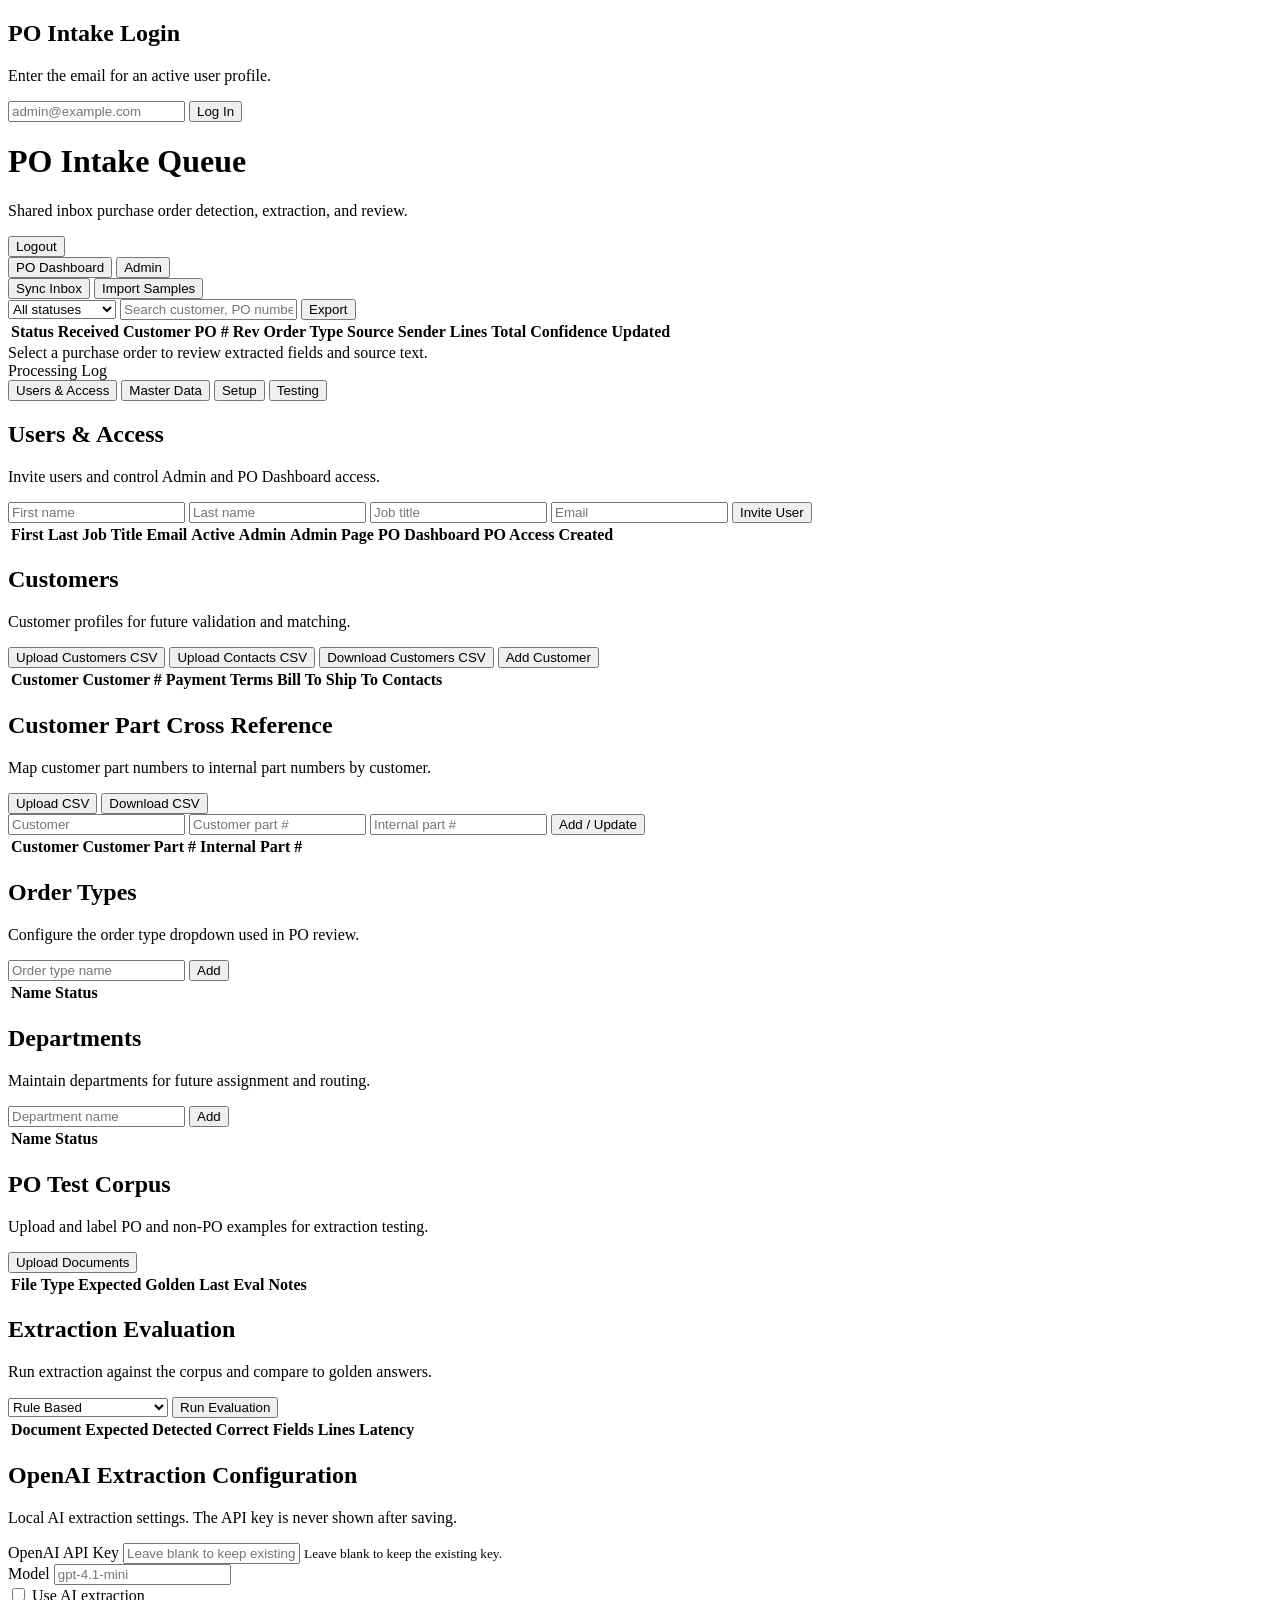
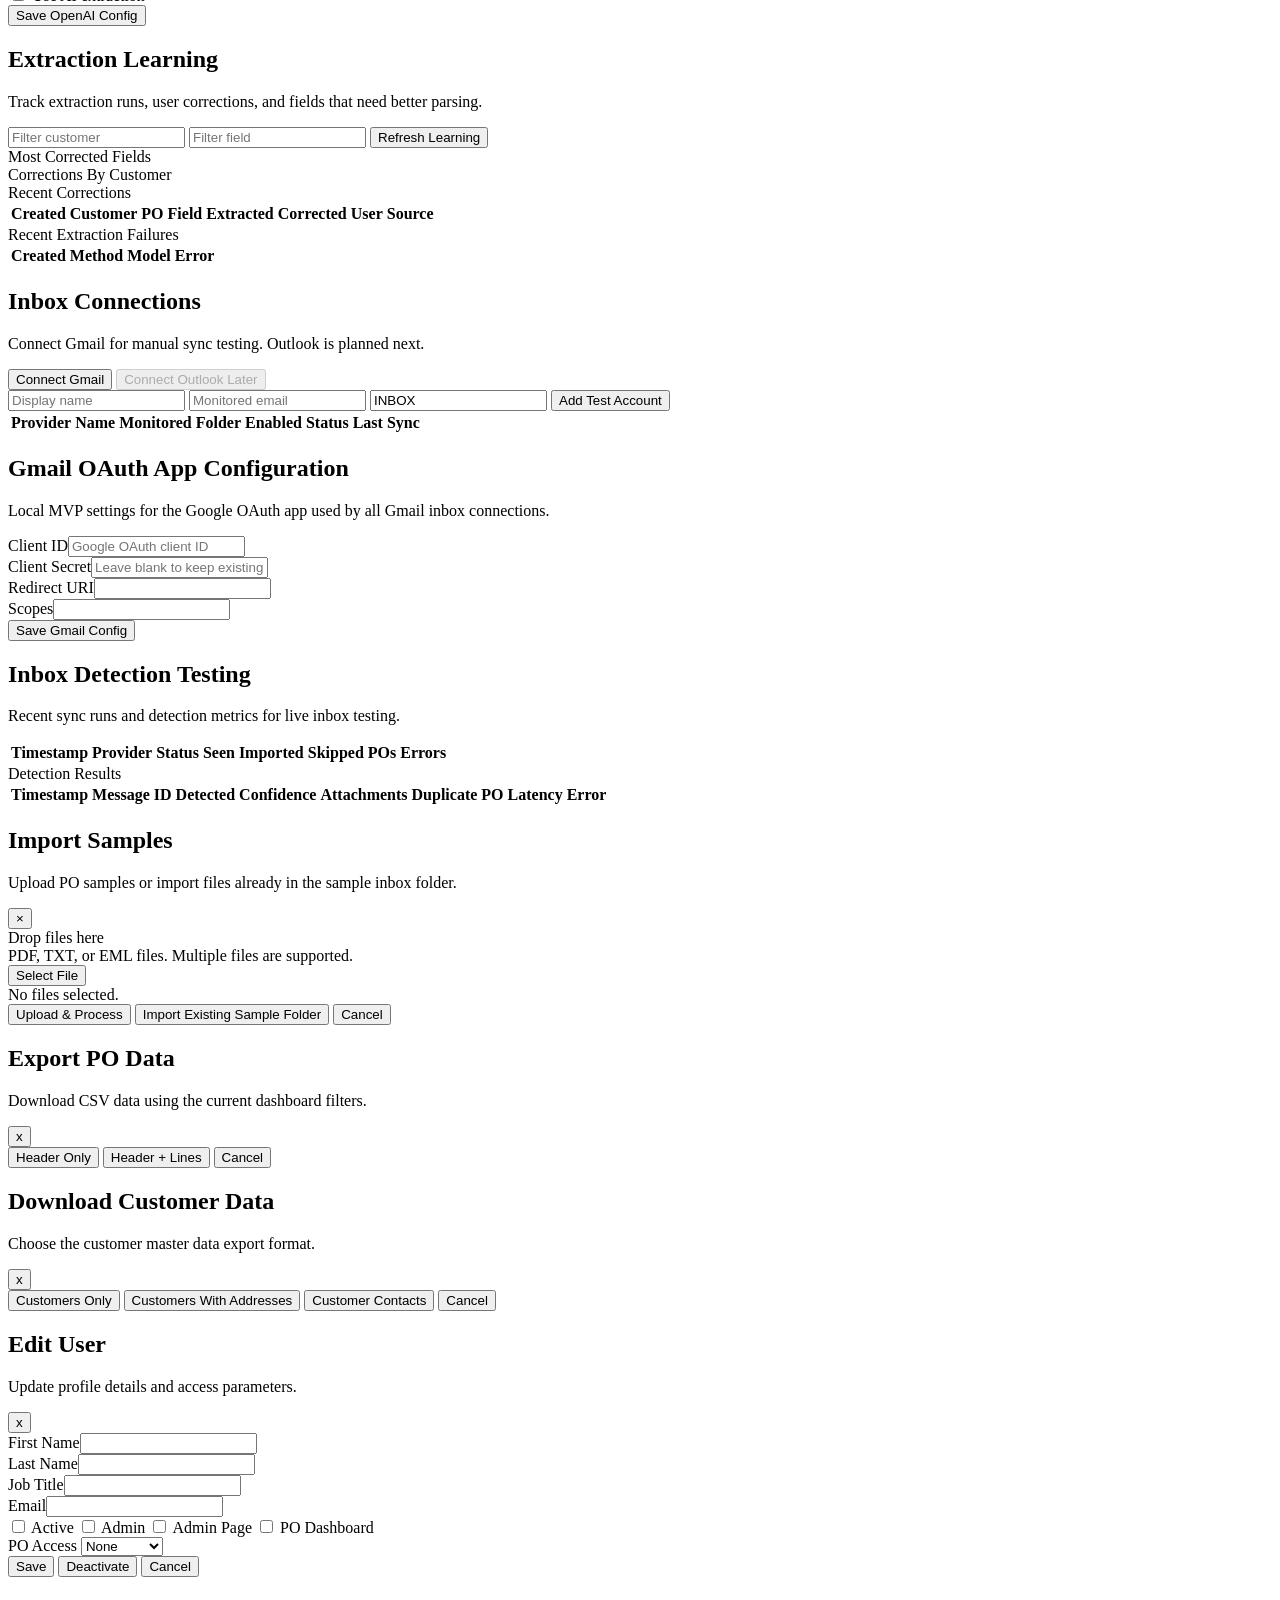
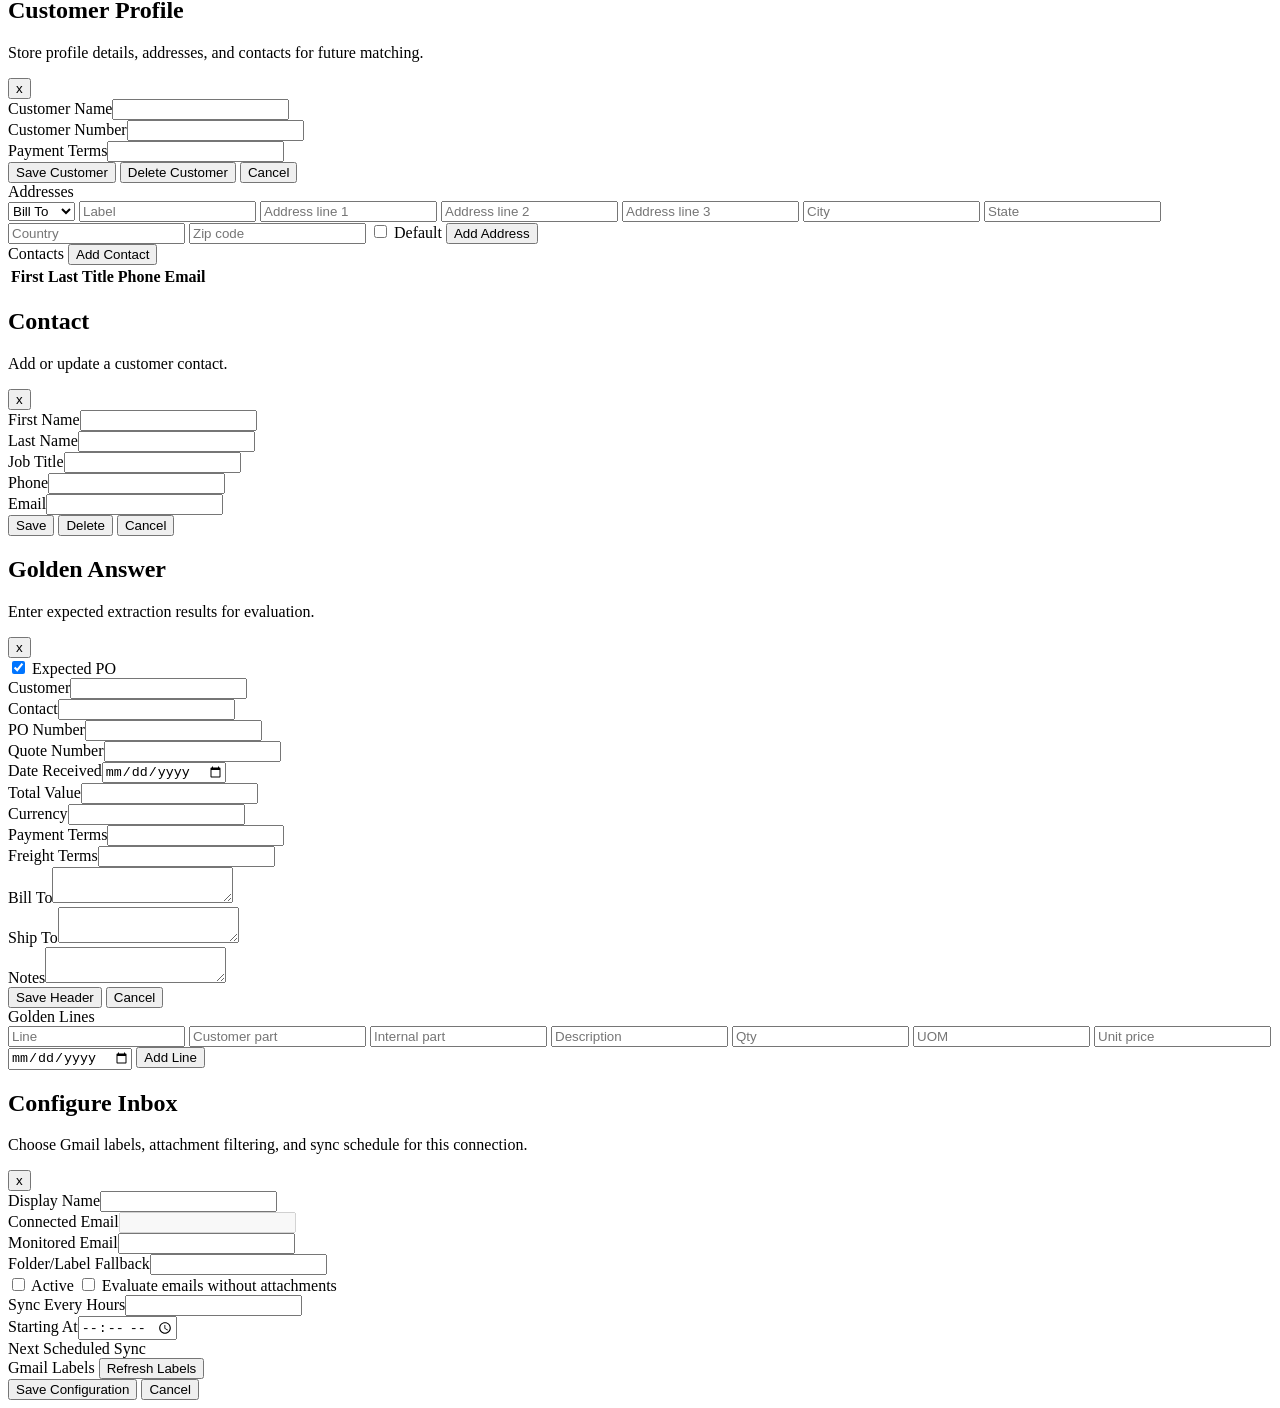
==== public/index.html @ 2ea09f0d "Add OpenAI extraction configuration panel" ====
<!doctype html>
<html lang="en">
  <head>
    <meta charset="utf-8" />
    <meta name="viewport" content="width=device-width, initial-scale=1" />
    <title>POInbox PO Intake</title>
    <link rel="stylesheet" href="/styles.css" />
  </head>
  <body>
    <section class="login-screen" id="loginView">
      <div class="login-card">
        <h1>PO Intake Login</h1>
        <p>Enter the email for an active user profile.</p>
        <input id="loginEmail" type="email" placeholder="admin@example.com" />
        <button id="loginBtn">Log In</button>
        <div class="upload-message" id="loginMessage"></div>
      </div>
    </section>

    <div class="app-shell hidden" id="appShell">
    <header>
      <div>
        <h1>PO Intake Queue</h1>
        <p>Shared inbox purchase order detection, extraction, and review.</p>
      </div>
      <div class="actions">
        <span class="user-pill" id="currentUserPill"></span>
        <button class="secondary" id="logoutBtn">Logout</button>
        <div class="view-switcher" role="tablist" aria-label="App view">
          <button class="secondary active-view" id="dashboardViewBtn">PO Dashboard</button>
          <button class="secondary" id="adminViewBtn">Admin</button>
        </div>
        <button id="syncBtn" title="Connector stub for Gmail or Outlook">Sync Inbox</button>
        <button id="importBtn">Import Samples</button>
      </div>
    </header>

    <main id="dashboardView">
      <section class="summary" id="summary"></section>

      <section class="toolbar">
        <select id="statusFilter">
          <option value="">All statuses</option>
          <option>Received</option>
          <option>Needs Review</option>
          <option>Booked</option>
          <option>Rejected</option>
        </select>
        <input id="searchInput" placeholder="Search customer, PO number, sender" />
        <button class="secondary" id="exportBtn">Export</button>
      </section>

      <section class="split">
        <div class="list-panel">
          <table>
            <thead>
              <tr>
                <th>Status</th>
                <th>Received</th>
                <th>Customer</th>
                <th>PO #</th>
                <th>Rev</th>
                <th>Order Type</th>
                <th>Source</th>
                <th>Sender</th>
                <th>Lines</th>
                <th>Total</th>
                <th>Confidence</th>
                <th>Updated</th>
                <th></th>
              </tr>
            </thead>
            <tbody id="poRows"></tbody>
          </table>
        </div>

        <aside class="detail-panel" id="detail">
          <div class="empty-state">Select a purchase order to review extracted fields and source text.</div>
        </aside>
      </section>

      <section class="logs">
        <div class="section-title">Processing Log</div>
        <div id="logs"></div>
      </section>
    </main>

    <main class="hidden" id="adminView">
      <nav class="admin-tabs" aria-label="Admin sections">
        <button class="secondary active-admin-tab" id="adminTabUsersBtn">Users & Access</button>
        <button class="secondary" id="adminTabMasterBtn">Master Data</button>
        <button class="secondary" id="adminTabSetupBtn">Setup</button>
        <button class="secondary" id="adminTabTestingBtn">Testing</button>
      </nav>

      <section class="admin-tab-pane" id="adminTabUsers">
      <section class="admin-panel users-panel hidden" id="usersPanel">
        <div class="admin-head">
          <div>
            <h2>Users & Access</h2>
            <p>Invite users and control Admin and PO Dashboard access.</p>
          </div>
        </div>
        <div class="upload-message" id="usersMessage"></div>
        <div class="admin-form users-form">
          <input id="inviteFirstName" placeholder="First name" />
          <input id="inviteLastName" placeholder="Last name" />
          <input id="inviteJobTitle" placeholder="Job title" />
          <input id="inviteEmail" type="email" placeholder="Email" />
          <button id="inviteUserBtn">Invite User</button>
        </div>
        <div class="admin-table-wrap users-table-wrap">
          <table>
            <thead>
              <tr>
                <th>First</th>
                <th>Last</th>
                <th>Job Title</th>
                <th>Email</th>
                <th>Active</th>
                <th>Admin</th>
                <th>Admin Page</th>
                <th>PO Dashboard</th>
                <th>PO Access</th>
                <th>Created</th>
                <th></th>
              </tr>
            </thead>
            <tbody id="userRows"></tbody>
          </table>
        </div>
      </section>
      </section>

      <section class="admin-tab-pane hidden" id="adminTabMaster">
      <section class="admin-grid">
        <div class="admin-panel">
          <div class="admin-head">
            <div>
              <h2>Customers</h2>
              <p>Customer profiles for future validation and matching.</p>
            </div>
            <div class="actions">
              <input id="customerCsvInput" type="file" accept=".csv" hidden />
              <input id="customerContactCsvInput" type="file" accept=".csv" hidden />
              <button class="secondary" id="uploadCustomersCsvBtn">Upload Customers CSV</button>
              <button class="secondary" id="uploadCustomerContactsCsvBtn">Upload Contacts CSV</button>
              <button class="secondary" id="downloadCustomersCsvBtn">Download Customers CSV</button>
              <button id="addCustomerBtn">Add Customer</button>
            </div>
          </div>
          <div class="upload-message" id="customersMessage"></div>
          <div class="admin-table-wrap">
            <table>
              <thead>
                <tr>
                  <th>Customer</th>
                  <th>Customer #</th>
                  <th>Payment Terms</th>
                  <th>Bill To</th>
                  <th>Ship To</th>
                  <th>Contacts</th>
                  <th></th>
                </tr>
              </thead>
              <tbody id="customerRows"></tbody>
            </table>
          </div>
        </div>

        <div class="admin-panel">
          <div class="admin-head">
            <div>
              <h2>Customer Part Cross Reference</h2>
              <p>Map customer part numbers to internal part numbers by customer.</p>
            </div>
            <div class="actions">
              <input id="xrefCsvInput" type="file" accept=".csv" hidden />
              <button class="secondary" id="xrefCsvBtn">Upload CSV</button>
              <button class="secondary" id="xrefCsvDownloadBtn">Download CSV</button>
            </div>
          </div>
          <div class="upload-message" id="xrefMessage"></div>
          <div class="admin-form">
            <input id="xrefCustomer" placeholder="Customer" />
            <input id="xrefCustomerPart" placeholder="Customer part #" />
            <input id="xrefInternalPart" placeholder="Internal part #" />
            <button id="addXrefBtn">Add / Update</button>
          </div>
          <div class="admin-table-wrap">
            <table>
              <thead>
                <tr>
                  <th>Customer</th>
                  <th>Customer Part #</th>
                  <th>Internal Part #</th>
                  <th></th>
                </tr>
              </thead>
              <tbody id="xrefRows"></tbody>
            </table>
          </div>
        </div>
      </section>
      </section>

      <section class="admin-tab-pane hidden" id="adminTabSetup">
      <section class="admin-grid single-admin-grid">
        <div class="admin-panel">
          <div class="admin-head">
            <div>
              <h2>Order Types</h2>
              <p>Configure the order type dropdown used in PO review.</p>
            </div>
          </div>
          <div class="admin-form order-form">
            <input id="orderTypeName" placeholder="Order type name" />
            <button id="addOrderTypeBtn">Add</button>
          </div>
          <div class="admin-table-wrap">
            <table>
              <thead>
                <tr>
                  <th>Name</th>
                  <th>Status</th>
                  <th></th>
                </tr>
              </thead>
              <tbody id="orderTypeRows"></tbody>
            </table>
          </div>
        </div>
        <div class="admin-panel">
          <div class="admin-head">
            <div>
              <h2>Departments</h2>
              <p>Maintain departments for future assignment and routing.</p>
            </div>
          </div>
          <div class="admin-form order-form">
            <input id="departmentName" placeholder="Department name" />
            <button id="addDepartmentBtn">Add</button>
          </div>
          <div class="admin-table-wrap">
            <table>
              <thead>
                <tr>
                  <th>Name</th>
                  <th>Status</th>
                  <th></th>
                </tr>
              </thead>
              <tbody id="departmentRows"></tbody>
            </table>
          </div>
        </div>
      </section>
      </section>

      <section class="admin-tab-pane hidden" id="adminTabTesting">
      <section class="admin-grid">
        <div class="admin-panel">
          <div class="admin-head">
            <div>
              <h2>PO Test Corpus</h2>
              <p>Upload and label PO and non-PO examples for extraction testing.</p>
            </div>
            <div class="actions">
              <input id="testDocInput" type="file" accept=".pdf,.txt,.eml,.csv,.xlsx" multiple hidden />
              <button class="secondary" id="testDocUploadBtn">Upload Documents</button>
            </div>
          </div>
          <div class="upload-message" id="testingMessage"></div>
          <div class="admin-table-wrap">
            <table>
              <thead>
                <tr>
                  <th>File</th>
                  <th>Type</th>
                  <th>Expected</th>
                  <th>Golden</th>
                  <th>Last Eval</th>
                  <th>Notes</th>
                  <th></th>
                </tr>
              </thead>
              <tbody id="testDocumentRows"></tbody>
            </table>
          </div>
        </div>

        <div class="admin-panel">
          <div class="admin-head">
            <div>
              <h2>Extraction Evaluation</h2>
              <p>Run extraction against the corpus and compare to golden answers.</p>
            </div>
            <div class="actions">
              <select id="evaluationMode">
                <option value="rule_based">Rule Based</option>
                <option value="ai_text">AI Text</option>
                <option value="ai_with_examples">AI With Prior Examples</option>
              </select>
              <button id="runEvaluationBtn">Run Evaluation</button>
            </div>
          </div>
          <div id="evaluationSummary" class="summary compact-summary"></div>
          <div class="admin-table-wrap small-table-wrap">
            <table>
              <thead>
                <tr>
                  <th>Document</th>
                  <th>Expected</th>
                  <th>Detected</th>
                  <th>Correct</th>
                  <th>Fields</th>
                  <th>Lines</th>
                  <th>Latency</th>
                </tr>
              </thead>
              <tbody id="evaluationRows"></tbody>
            </table>
          </div>
        </div>

        <div class="admin-panel">
          <div class="admin-head">
            <div>
              <h2>OpenAI Extraction Configuration</h2>
              <p>Local AI extraction settings. The API key is never shown after saving.</p>
            </div>
          </div>
          <div class="upload-message" id="openaiConfigMessage"></div>
          <div id="openaiConfigStatus" class="summary compact-summary"></div>
          <div class="grid">
            <div class="field wide">
              <label>OpenAI API Key</label>
              <input id="openaiApiKey" type="password" placeholder="Leave blank to keep existing key" autocomplete="off" />
              <small>Leave blank to keep the existing key.</small>
            </div>
            <div class="field">
              <label>Model</label>
              <input id="openaiModel" placeholder="gpt-4.1-mini" />
            </div>
            <label class="check-row">
              <input id="useAiExtraction" type="checkbox" />
              Use AI extraction
            </label>
          </div>
          <div class="modal-actions">
            <button id="saveOpenAIConfigBtn">Save OpenAI Config</button>
          </div>
        </div>

        <div class="admin-panel">
          <div class="admin-head">
            <div>
              <h2>Extraction Learning</h2>
              <p>Track extraction runs, user corrections, and fields that need better parsing.</p>
            </div>
          </div>
          <div id="learningSummary" class="summary compact-summary"></div>
          <div class="admin-form">
            <input id="learningCustomerFilter" placeholder="Filter customer" />
            <input id="learningFieldFilter" placeholder="Filter field" />
            <button class="secondary" id="refreshLearningBtn">Refresh Learning</button>
          </div>
          <div class="section-title">Most Corrected Fields</div>
          <div id="learningFieldRows" class="mini-list"></div>
          <div class="section-title">Corrections By Customer</div>
          <div id="learningCustomerRows" class="mini-list"></div>
          <div class="section-title">Recent Corrections</div>
          <div class="admin-table-wrap small-table-wrap">
            <table>
              <thead>
                <tr>
                  <th>Created</th>
                  <th>Customer</th>
                  <th>PO</th>
                  <th>Field</th>
                  <th>Extracted</th>
                  <th>Corrected</th>
                  <th>User</th>
                  <th>Source</th>
                </tr>
              </thead>
              <tbody id="learningFeedbackRows"></tbody>
            </table>
          </div>
          <div class="section-title">Recent Extraction Failures</div>
          <div class="admin-table-wrap small-table-wrap">
            <table>
              <thead>
                <tr>
                  <th>Created</th>
                  <th>Method</th>
                  <th>Model</th>
                  <th>Error</th>
                </tr>
              </thead>
              <tbody id="learningFailureRows"></tbody>
            </table>
          </div>
        </div>

        <div class="admin-panel">
          <div class="admin-head">
            <div>
              <h2>Inbox Connections</h2>
              <p>Connect Gmail for manual sync testing. Outlook is planned next.</p>
            </div>
            <div class="actions">
              <button class="secondary" id="connectGmailBtn">Connect Gmail</button>
              <button class="secondary" disabled>Connect Outlook Later</button>
            </div>
          </div>
          <div class="admin-form">
            <input id="inboxDisplayName" placeholder="Display name" />
            <input id="inboxMonitoredEmail" placeholder="Monitored email" />
            <input id="inboxFolder" placeholder="Folder/label" value="INBOX" />
            <button id="addInboxAccountBtn">Add Test Account</button>
          </div>
          <div class="admin-table-wrap">
            <table>
              <thead>
                <tr>
                  <th>Provider</th>
                  <th>Name</th>
                  <th>Monitored</th>
                  <th>Folder</th>
                  <th>Enabled</th>
                  <th>Status</th>
                  <th>Last Sync</th>
                  <th></th>
                </tr>
              </thead>
              <tbody id="inboxAccountRows"></tbody>
            </table>
          </div>
        </div>

        <div class="admin-panel">
          <div class="admin-head">
            <div>
              <h2>Gmail OAuth App Configuration</h2>
              <p>Local MVP settings for the Google OAuth app used by all Gmail inbox connections.</p>
            </div>
          </div>
          <div class="upload-message" id="gmailConfigMessage"></div>
          <div class="grid">
            <div class="field wide"><label>Client ID</label><input id="gmailClientId" placeholder="Google OAuth client ID" /></div>
            <div class="field wide"><label>Client Secret</label><input id="gmailClientSecret" type="password" placeholder="Leave blank to keep existing secret" /></div>
            <div class="field wide"><label>Redirect URI</label><input id="gmailRedirectUri" /></div>
            <div class="field wide"><label>Scopes</label><input id="gmailScopes" /></div>
          </div>
          <div class="modal-actions">
            <button id="saveGmailConfigBtn">Save Gmail Config</button>
          </div>
        </div>

        <div class="admin-panel">
          <div class="admin-head">
            <div>
              <h2>Inbox Detection Testing</h2>
              <p>Recent sync runs and detection metrics for live inbox testing.</p>
            </div>
          </div>
          <div class="admin-table-wrap small-table-wrap">
            <table>
              <thead>
                <tr>
                  <th>Timestamp</th>
                  <th>Provider</th>
                  <th>Status</th>
                  <th>Seen</th>
                  <th>Imported</th>
                  <th>Skipped</th>
                  <th>POs</th>
                  <th>Errors</th>
                </tr>
              </thead>
              <tbody id="syncRunRows"></tbody>
            </table>
          </div>
          <div class="section-title">Detection Results</div>
          <div class="admin-table-wrap small-table-wrap">
            <table>
              <thead>
                <tr>
                  <th>Timestamp</th>
                  <th>Message ID</th>
                  <th>Detected</th>
                  <th>Confidence</th>
                  <th>Attachments</th>
                  <th>Duplicate</th>
                  <th>PO</th>
                  <th>Latency</th>
                  <th>Error</th>
                </tr>
              </thead>
              <tbody id="detectionResultRows"></tbody>
            </table>
          </div>
        </div>
      </section>
      </section>
    </main>

    <div class="modal-backdrop hidden" id="uploadModal" aria-hidden="true">
      <section class="modal" role="dialog" aria-modal="true" aria-labelledby="uploadTitle">
        <div class="modal-head">
          <div>
            <h2 id="uploadTitle">Import Samples</h2>
            <p>Upload PO samples or import files already in the sample inbox folder.</p>
          </div>
          <button class="icon-btn" id="closeUploadBtn" title="Close">×</button>
        </div>

        <div class="drop-zone" id="dropZone">
          <input id="fileInput" type="file" accept=".pdf,.txt,.eml" multiple hidden />
          <div class="drop-title">Drop files here</div>
          <div class="drop-copy">PDF, TXT, or EML files. Multiple files are supported.</div>
          <button class="secondary" id="selectFileBtn">Select File</button>
        </div>

        <div class="selected-files" id="selectedFiles">No files selected.</div>
        <div class="upload-message" id="uploadMessage"></div>

        <div class="modal-actions">
          <button id="uploadProcessBtn">Upload & Process</button>
          <button class="secondary" id="folderImportBtn">Import Existing Sample Folder</button>
          <button class="secondary" id="cancelUploadBtn">Cancel</button>
        </div>
      </section>
    </div>

    <div class="modal-backdrop hidden" id="exportModal" aria-hidden="true">
      <section class="modal compact-modal" role="dialog" aria-modal="true" aria-labelledby="exportTitle">
        <div class="modal-head">
          <div>
            <h2 id="exportTitle">Export PO Data</h2>
            <p>Download CSV data using the current dashboard filters.</p>
          </div>
          <button class="icon-btn" id="closeExportBtn" title="Close">x</button>
        </div>
        <div class="modal-actions">
          <button id="exportHeaderBtn">Header Only</button>
          <button id="exportLinesBtn">Header + Lines</button>
          <button class="secondary" id="cancelExportBtn">Cancel</button>
        </div>
      </section>
    </div>

    <div class="modal-backdrop hidden" id="customerCsvModal" aria-hidden="true">
      <section class="modal compact-modal" role="dialog" aria-modal="true" aria-labelledby="customerCsvTitle">
        <div class="modal-head">
          <div>
            <h2 id="customerCsvTitle">Download Customer Data</h2>
            <p>Choose the customer master data export format.</p>
          </div>
          <button class="icon-btn" id="closeCustomerCsvBtn" title="Close">x</button>
        </div>
        <div class="modal-actions vertical-actions">
          <button id="downloadCustomersOnlyBtn">Customers Only</button>
          <button id="downloadCustomersAddressesBtn">Customers With Addresses</button>
          <button id="downloadCustomerContactsBtn">Customer Contacts</button>
          <button class="secondary" id="cancelCustomerCsvBtn">Cancel</button>
        </div>
      </section>
    </div>

    <div class="modal-backdrop hidden" id="userModal" aria-hidden="true">
      <section class="modal" role="dialog" aria-modal="true" aria-labelledby="userModalTitle">
        <div class="modal-head">
          <div>
            <h2 id="userModalTitle">Edit User</h2>
            <p>Update profile details and access parameters.</p>
          </div>
          <button class="icon-btn" id="closeUserModalBtn" title="Close">x</button>
        </div>
        <div class="grid">
          <div class="field"><label>First Name</label><input id="editUserFirstName" /></div>
          <div class="field"><label>Last Name</label><input id="editUserLastName" /></div>
          <div class="field"><label>Job Title</label><input id="editUserJobTitle" /></div>
          <div class="field"><label>Email</label><input id="editUserEmail" type="email" /></div>
          <label class="check-field"><input id="editUserActive" type="checkbox" /> Active</label>
          <label class="check-field"><input id="editUserAdmin" type="checkbox" /> Admin</label>
          <label class="check-field"><input id="editUserAdminAccess" type="checkbox" /> Admin Page</label>
          <label class="check-field"><input id="editUserDashboardAccess" type="checkbox" /> PO Dashboard</label>
          <div class="field"><label>PO Access</label>
            <select id="editUserPoLevel">
              <option value="none">None</option>
              <option value="view_only">View Only</option>
              <option value="edit">Edit</option>
            </select>
          </div>
        </div>
        <div class="upload-message" id="userModalMessage"></div>
        <div class="modal-actions">
          <button id="saveUserModalBtn">Save</button>
          <button class="danger" id="deactivateUserModalBtn">Deactivate</button>
          <button class="secondary" id="cancelUserModalBtn">Cancel</button>
        </div>
      </section>
    </div>

    <div class="modal-backdrop hidden" id="customerModal" aria-hidden="true">
      <section class="modal wide-modal" role="dialog" aria-modal="true" aria-labelledby="customerModalTitle">
        <div class="modal-head">
          <div>
            <h2 id="customerModalTitle">Customer Profile</h2>
            <p>Store profile details, addresses, and contacts for future matching.</p>
          </div>
          <button class="icon-btn" id="closeCustomerModalBtn" title="Close">x</button>
        </div>
        <div class="grid">
          <div class="field"><label>Customer Name</label><input id="customerName" /></div>
          <div class="field"><label>Customer Number</label><input id="customerNumber" /></div>
          <div class="field"><label>Payment Terms</label><input id="customerPaymentTerms" /></div>
        </div>
        <div class="upload-message" id="customerModalMessage"></div>
        <div class="modal-actions">
          <button id="saveCustomerBtn">Save Customer</button>
          <button class="danger" id="deleteCustomerBtn">Delete Customer</button>
          <button class="secondary" id="cancelCustomerModalBtn">Cancel</button>
        </div>

        <div class="modal-subgrid customer-child-stack" id="customerChildEditors">
          <section>
            <div class="section-title">Addresses</div>
            <div class="admin-form address-form">
              <select id="addressType"><option value="bill_to">Bill To</option><option value="ship_to">Ship To</option></select>
              <input id="addressLabel" placeholder="Label" />
              <input id="addressLine1" placeholder="Address line 1" />
              <input id="addressLine2" placeholder="Address line 2" />
              <input id="addressLine3" placeholder="Address line 3" />
              <input id="addressCity" placeholder="City" />
              <input id="addressState" placeholder="State" />
              <input id="addressCountry" placeholder="Country" />
              <input id="addressZip" placeholder="Zip code" />
              <label class="check-field"><input id="addressDefault" type="checkbox" /> Default</label>
              <button id="addAddressBtn">Add Address</button>
            </div>
            <div class="admin-table-wrap small-table-wrap"><table><tbody id="addressRows"></tbody></table></div>
          </section>
          <section>
            <div class="section-title section-title-row">
              <span>Contacts</span>
              <button class="secondary table-action" id="addContactBtn">Add Contact</button>
            </div>
            <div class="admin-table-wrap small-table-wrap">
              <table>
                <thead>
                  <tr>
                    <th>First</th>
                    <th>Last</th>
                    <th>Title</th>
                    <th>Phone</th>
                    <th>Email</th>
                    <th></th>
                  </tr>
                </thead>
                <tbody id="contactRows"></tbody>
              </table>
            </div>
          </section>
        </div>
      </section>
    </div>

    <div class="modal-backdrop hidden nested-modal" id="contactModal" aria-hidden="true">
      <section class="modal compact-modal" role="dialog" aria-modal="true" aria-labelledby="contactModalTitle">
        <div class="modal-head">
          <div>
            <h2 id="contactModalTitle">Contact</h2>
            <p>Add or update a customer contact.</p>
          </div>
          <button class="icon-btn" id="closeContactModalBtn" title="Close">x</button>
        </div>
        <div class="grid">
          <div class="field"><label>First Name</label><input id="modalContactFirstName" /></div>
          <div class="field"><label>Last Name</label><input id="modalContactLastName" /></div>
          <div class="field"><label>Job Title</label><input id="modalContactJobTitle" /></div>
          <div class="field"><label>Phone</label><input id="modalContactPhone" /></div>
          <div class="field wide"><label>Email</label><input id="modalContactEmail" type="email" /></div>
        </div>
        <div class="upload-message" id="contactModalMessage"></div>
        <div class="modal-actions">
          <button id="saveContactModalBtn">Save</button>
          <button class="danger hidden" id="deleteContactModalBtn">Delete</button>
          <button class="secondary" id="cancelContactModalBtn">Cancel</button>
        </div>
      </section>
    </div>

    <div class="modal-backdrop hidden" id="goldenModal" aria-hidden="true">
      <section class="modal wide-modal" role="dialog" aria-modal="true" aria-labelledby="goldenModalTitle">
        <div class="modal-head">
          <div>
            <h2 id="goldenModalTitle">Golden Answer</h2>
            <p>Enter expected extraction results for evaluation.</p>
          </div>
          <button class="icon-btn" id="closeGoldenModalBtn" title="Close">x</button>
        </div>
        <label class="check-field"><input id="goldenExpectedIsPo" type="checkbox" checked /> Expected PO</label>
        <div class="grid">
          <div class="field"><label>Customer</label><input id="goldenCustomer" /></div>
          <div class="field"><label>Contact</label><input id="goldenContact" /></div>
          <div class="field"><label>PO Number</label><input id="goldenPoNumber" /></div>
          <div class="field"><label>Quote Number</label><input id="goldenQuoteNumber" /></div>
          <div class="field"><label>Date Received</label><input id="goldenDateReceived" type="date" /></div>
          <div class="field"><label>Total Value</label><input id="goldenTotalValue" type="number" step="0.01" /></div>
          <div class="field"><label>Currency</label><input id="goldenCurrency" /></div>
          <div class="field"><label>Payment Terms</label><input id="goldenPaymentTerms" /></div>
          <div class="field"><label>Freight Terms</label><input id="goldenFreightTerms" /></div>
          <div class="field wide"><label>Bill To</label><textarea id="goldenBillTo"></textarea></div>
          <div class="field wide"><label>Ship To</label><textarea id="goldenShipTo"></textarea></div>
          <div class="field wide"><label>Notes</label><textarea id="goldenNotes"></textarea></div>
        </div>
        <div class="modal-actions">
          <button id="saveGoldenHeaderBtn">Save Header</button>
          <button class="secondary" id="cancelGoldenModalBtn">Cancel</button>
        </div>
        <div class="section-title">Golden Lines</div>
        <div class="admin-form line-golden-form">
          <input id="goldenLineNumber" placeholder="Line" />
          <input id="goldenCustomerPart" placeholder="Customer part" />
          <input id="goldenInternalPart" placeholder="Internal part" />
          <input id="goldenDescription" placeholder="Description" />
          <input id="goldenQuantity" type="number" step="0.01" placeholder="Qty" />
          <input id="goldenUom" placeholder="UOM" />
          <input id="goldenUnitPrice" type="number" step="0.01" placeholder="Unit price" />
          <input id="goldenRequestedDate" type="date" />
          <button id="addGoldenLineBtn">Add Line</button>
        </div>
        <div class="admin-table-wrap small-table-wrap"><table><tbody id="goldenLineRows"></tbody></table></div>
      </section>
    </div>

    <div class="modal-backdrop hidden" id="inboxConfigModal" aria-hidden="true">
      <section class="modal wide-modal" role="dialog" aria-modal="true" aria-labelledby="inboxConfigTitle">
        <div class="modal-head">
          <div>
            <h2 id="inboxConfigTitle">Configure Inbox</h2>
            <p>Choose Gmail labels, attachment filtering, and sync schedule for this connection.</p>
          </div>
          <button class="icon-btn" id="closeInboxConfigBtn" title="Close">x</button>
        </div>
        <div class="upload-message" id="inboxConfigMessage"></div>
        <div class="grid">
          <div class="field"><label>Display Name</label><input id="configInboxName" /></div>
          <div class="field"><label>Connected Email</label><input id="configConnectedEmail" disabled /></div>
          <div class="field"><label>Monitored Email</label><input id="configMonitoredEmail" /></div>
          <div class="field"><label>Folder/Label Fallback</label><input id="configFolder" /></div>
          <label class="check-field"><input id="configInboxEnabled" type="checkbox" /> Active</label>
          <label class="check-field"><input id="configEvalNoAttachments" type="checkbox" /> Evaluate emails without attachments</label>
          <div class="field"><label>Sync Every Hours</label><input id="configSyncInterval" type="number" min="1" step="1" /></div>
          <div class="field"><label>Starting At</label><input id="configSyncStart" type="time" /></div>
          <div class="field wide"><label>Next Scheduled Sync</label><div class="readonly-value" id="configNextSync"></div></div>
        </div>
        <div class="section-title section-title-row">
          <span>Gmail Labels</span>
          <button class="secondary table-action" id="refreshInboxLabelsBtn">Refresh Labels</button>
        </div>
        <div class="label-list" id="inboxLabelList"></div>
        <div class="modal-actions">
          <button id="saveInboxConfigBtn">Save Configuration</button>
          <button class="secondary" id="cancelInboxConfigBtn">Cancel</button>
        </div>
      </section>
    </div>

    <script src="/app.js"></script>
    </div>
  </body>
</html>
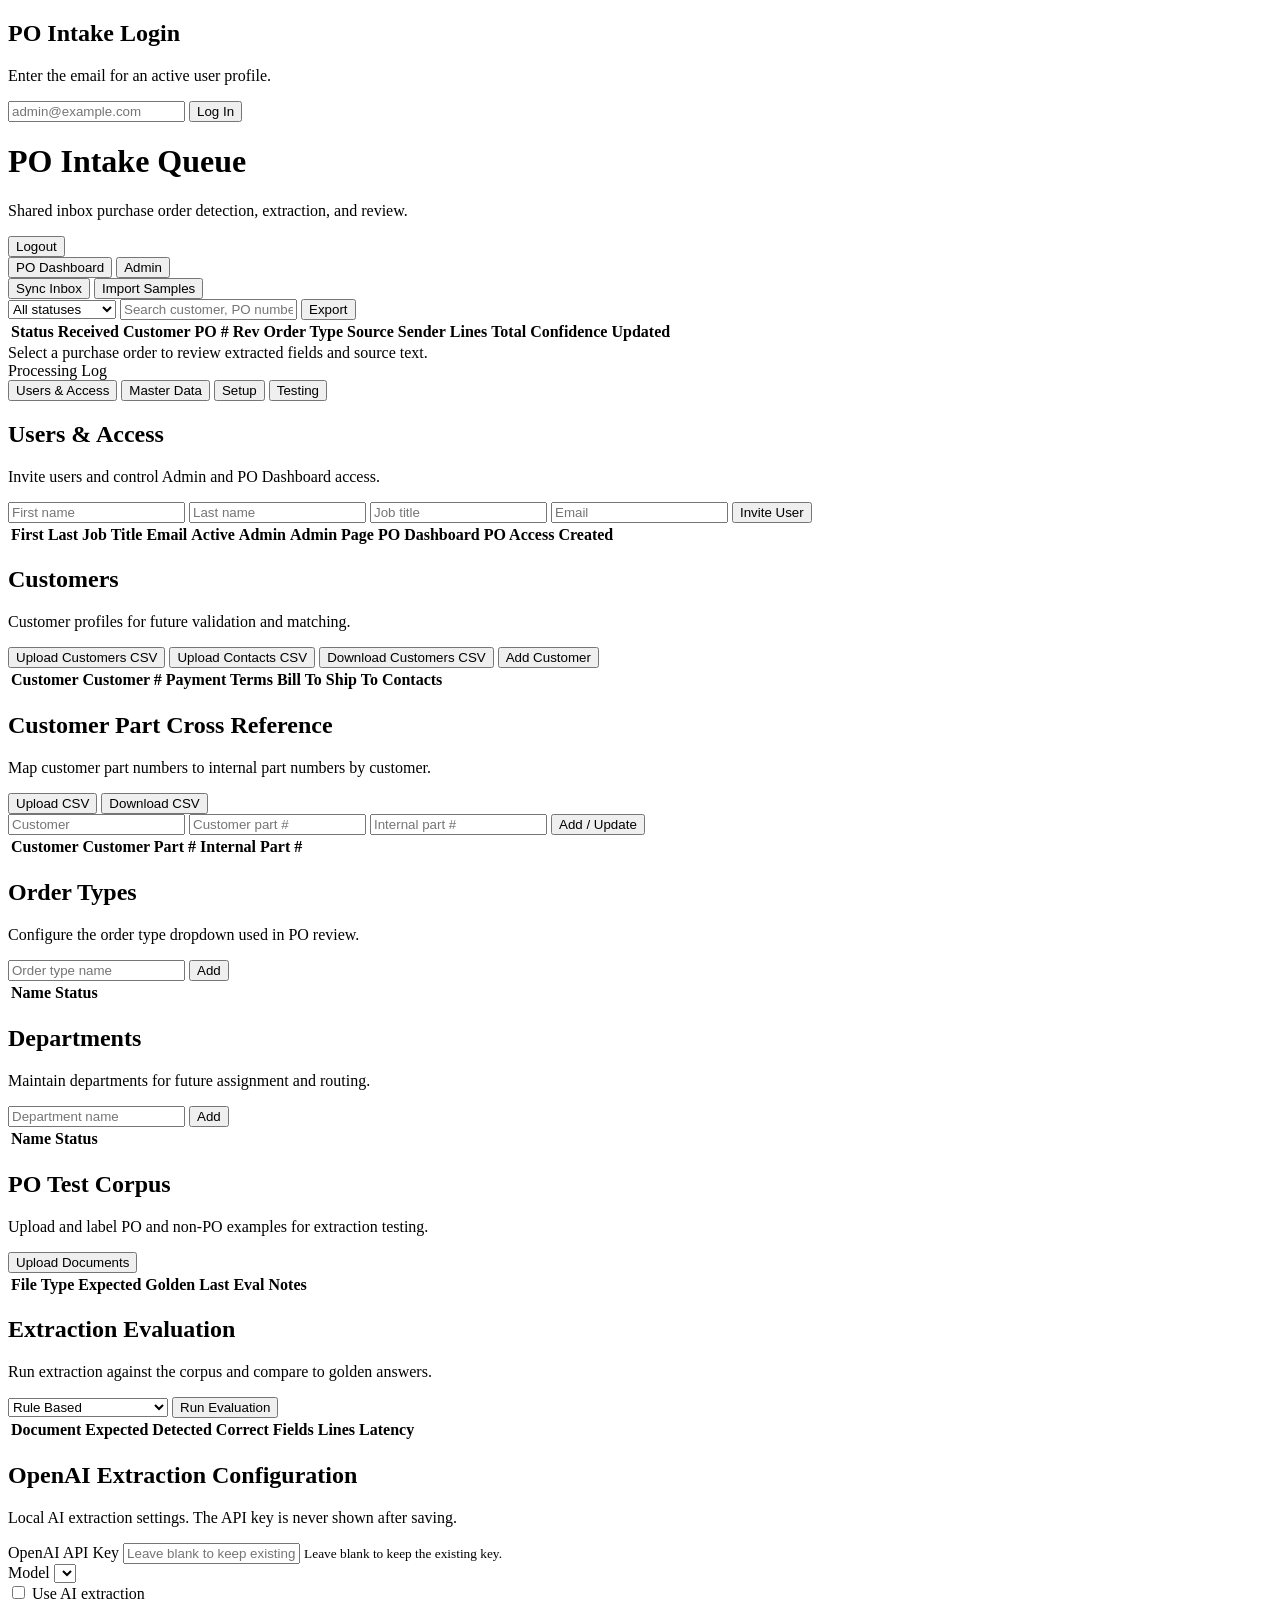
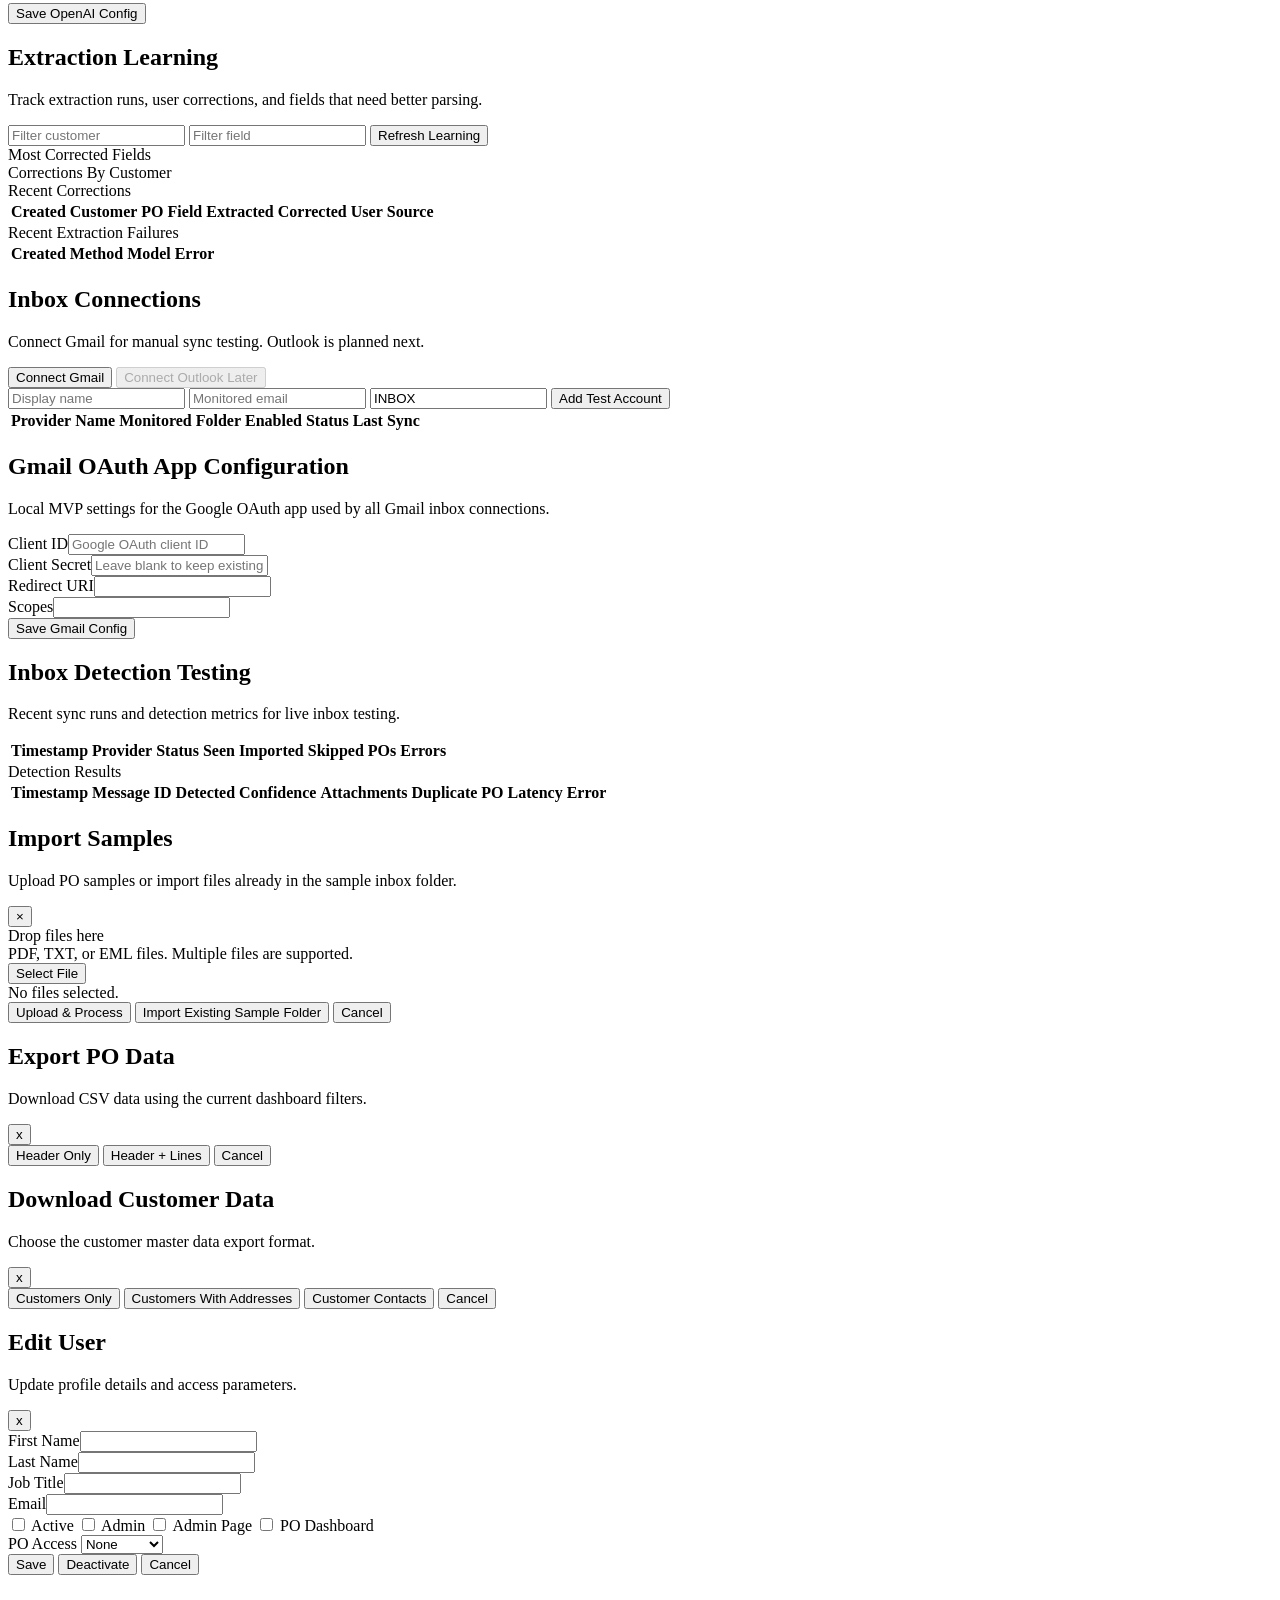
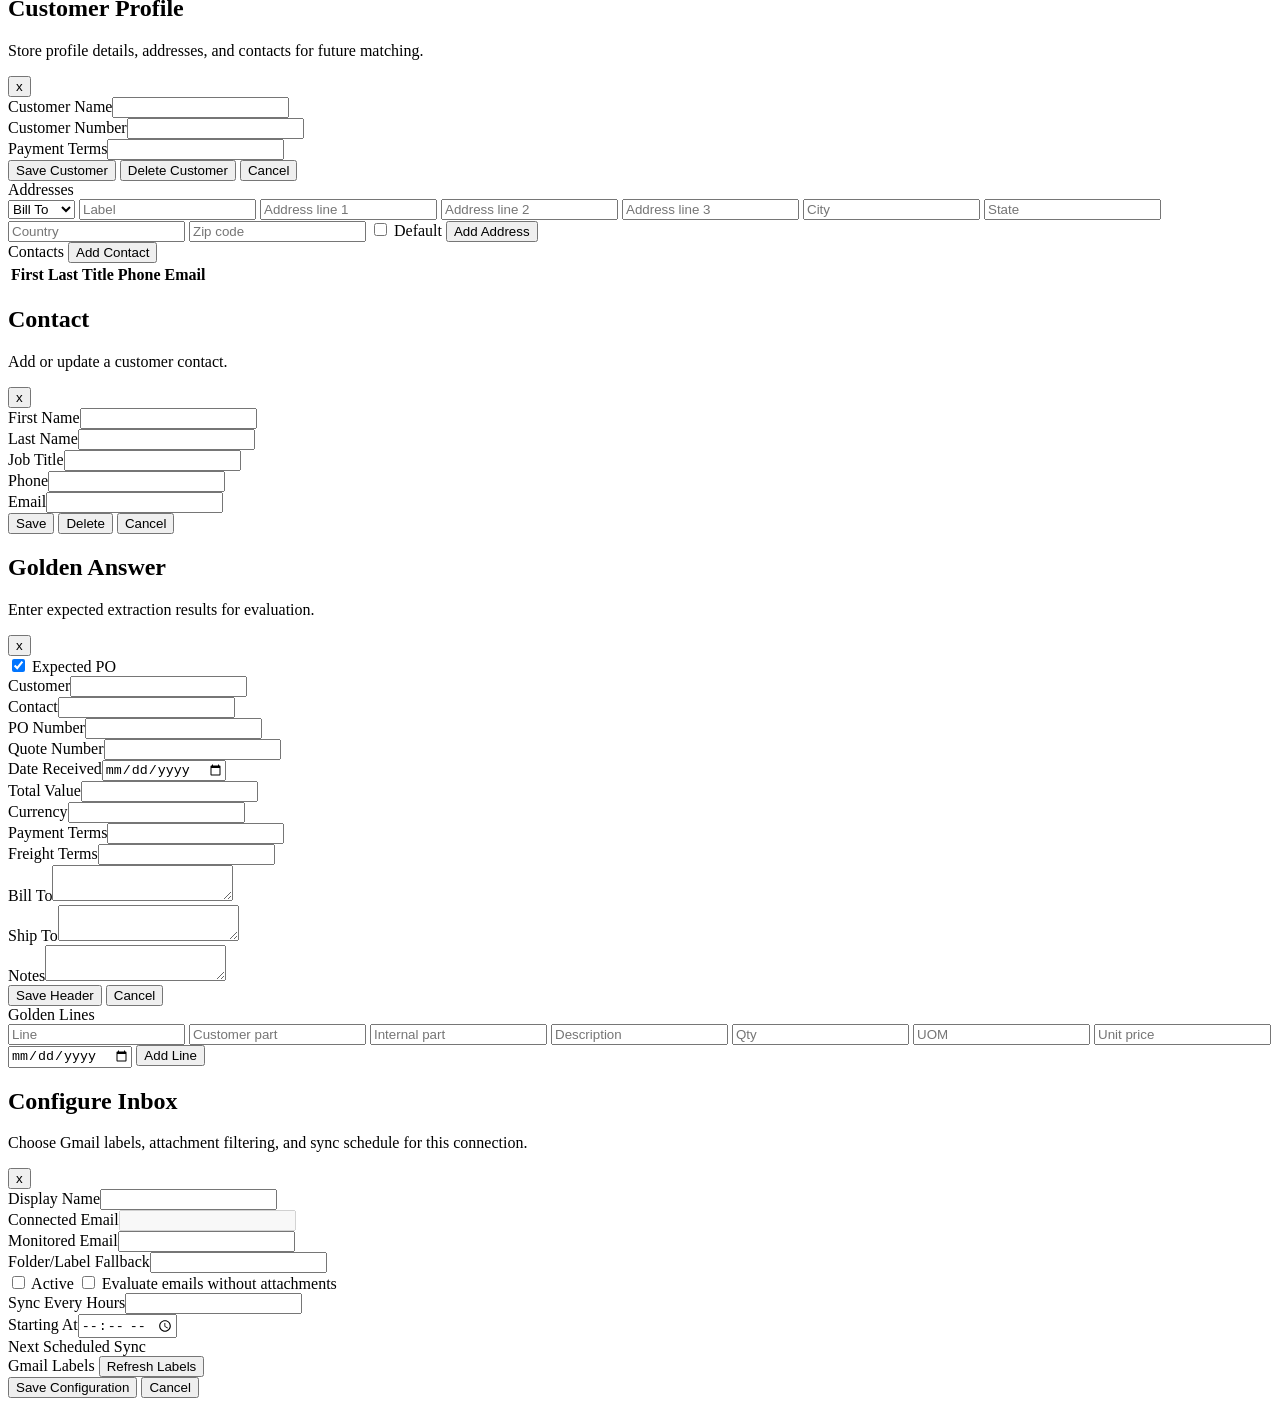
==== commit a2de79e8: "Improve PO extraction fields and master data actions" ====
--- a/public/index.html
+++ b/public/index.html
@@ -340,7 +340,7 @@
             </div>
             <div class="field">
               <label>Model</label>
-              <input id="openaiModel" placeholder="gpt-4.1-mini" />
+              <select id="openaiModel"></select>
             </div>
             <label class="check-row">
               <input id="useAiExtraction" type="checkbox" />
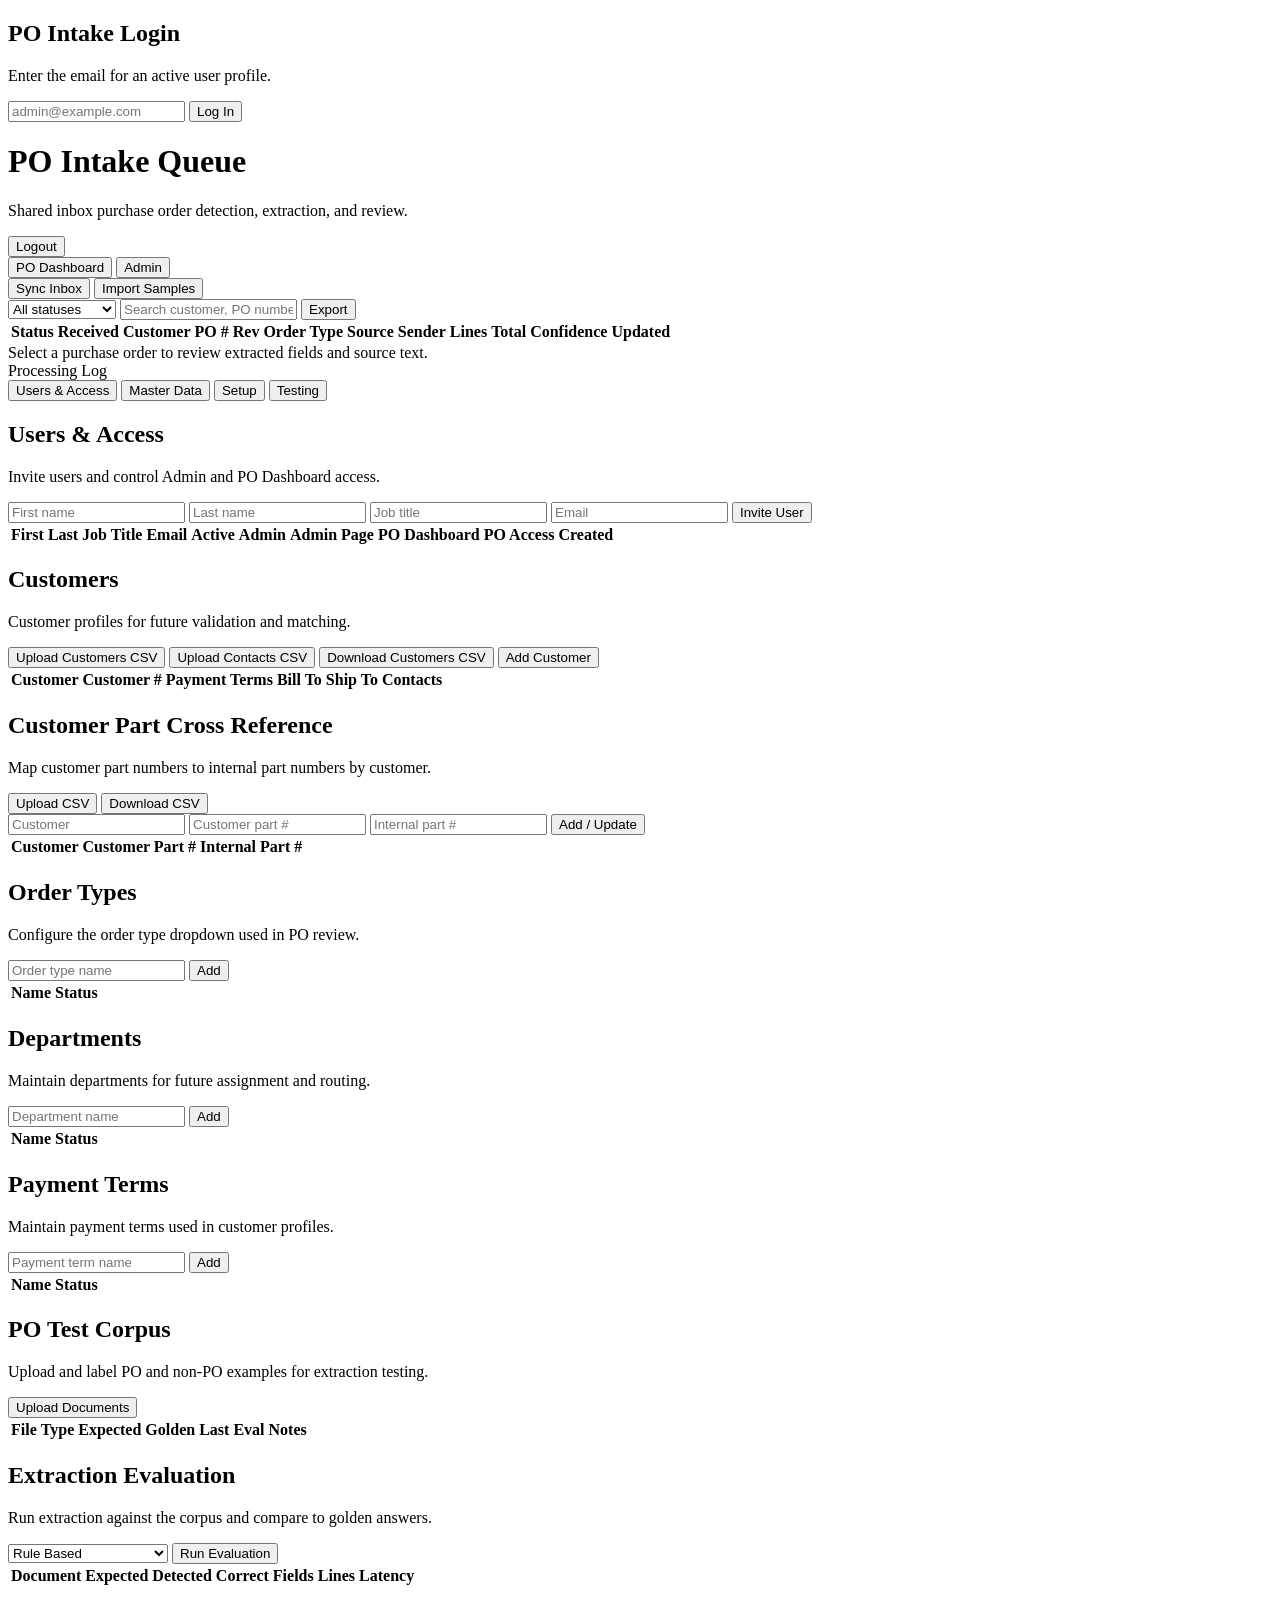
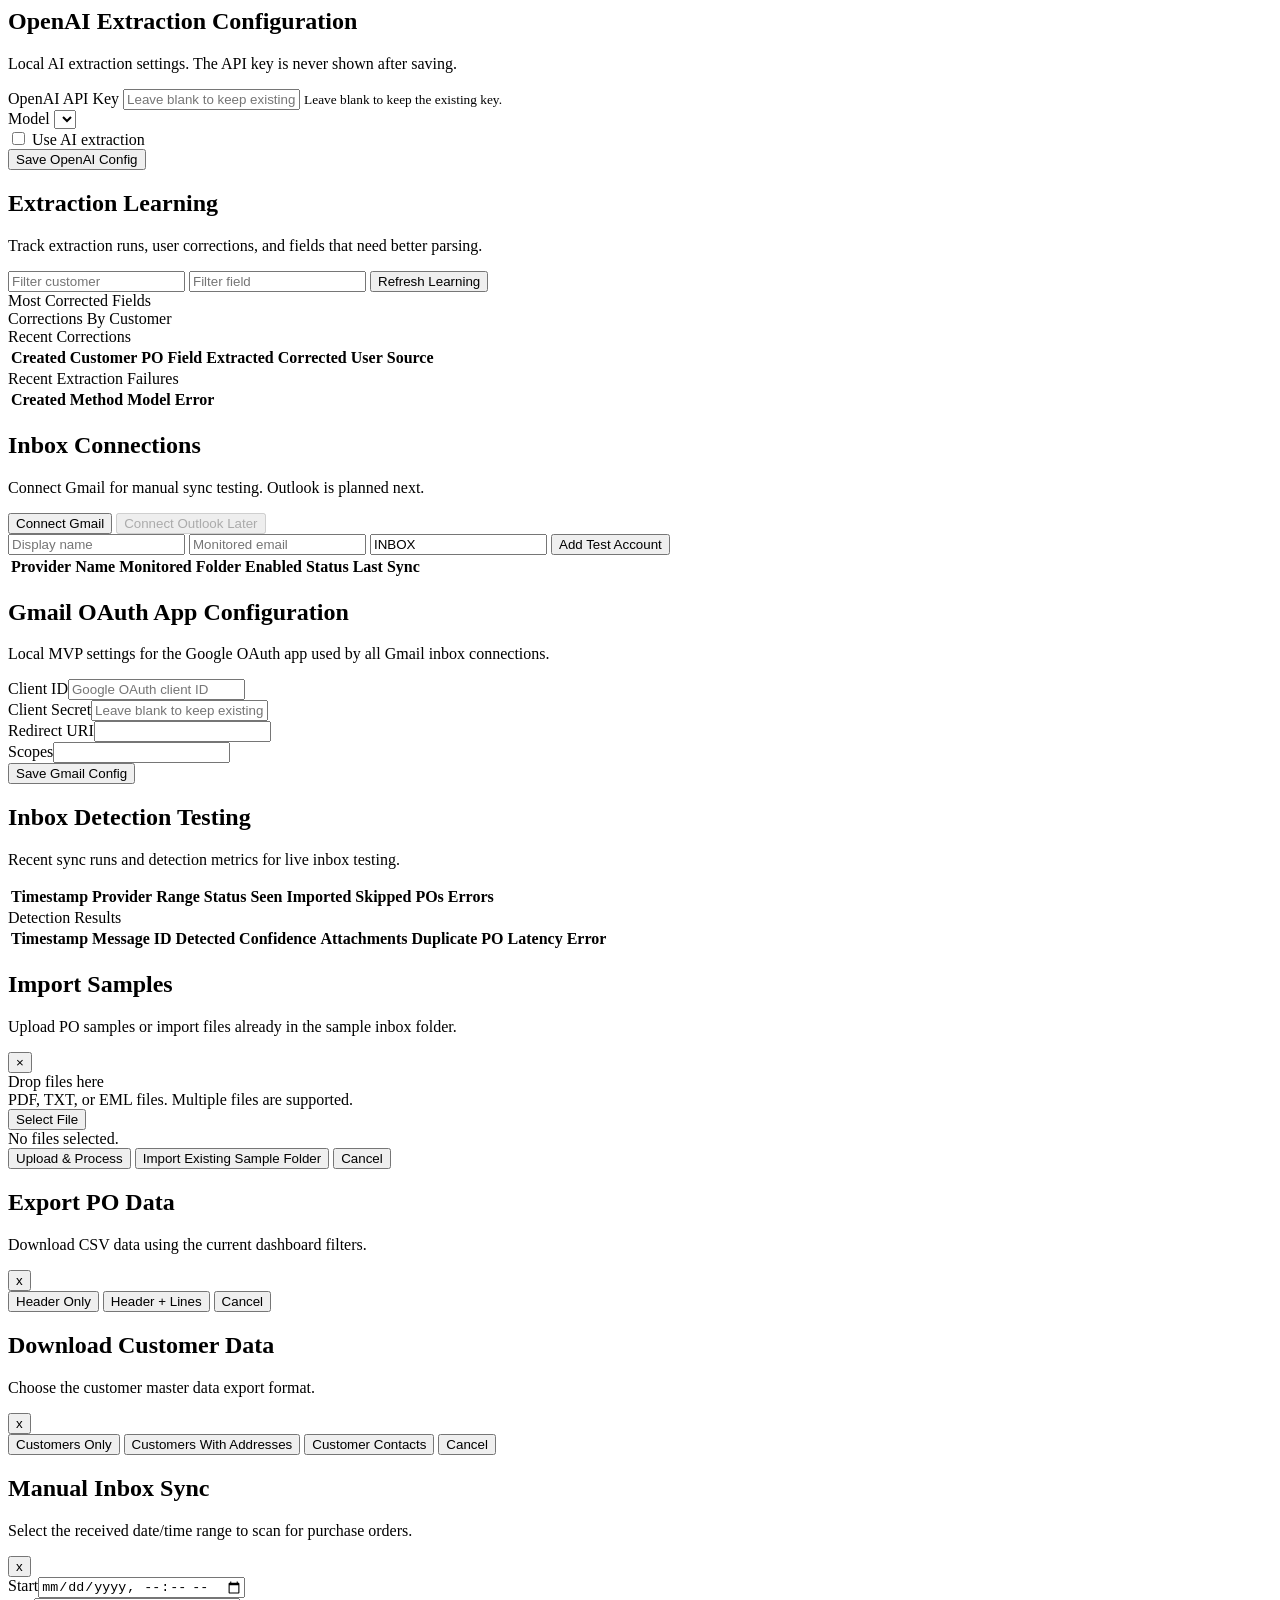
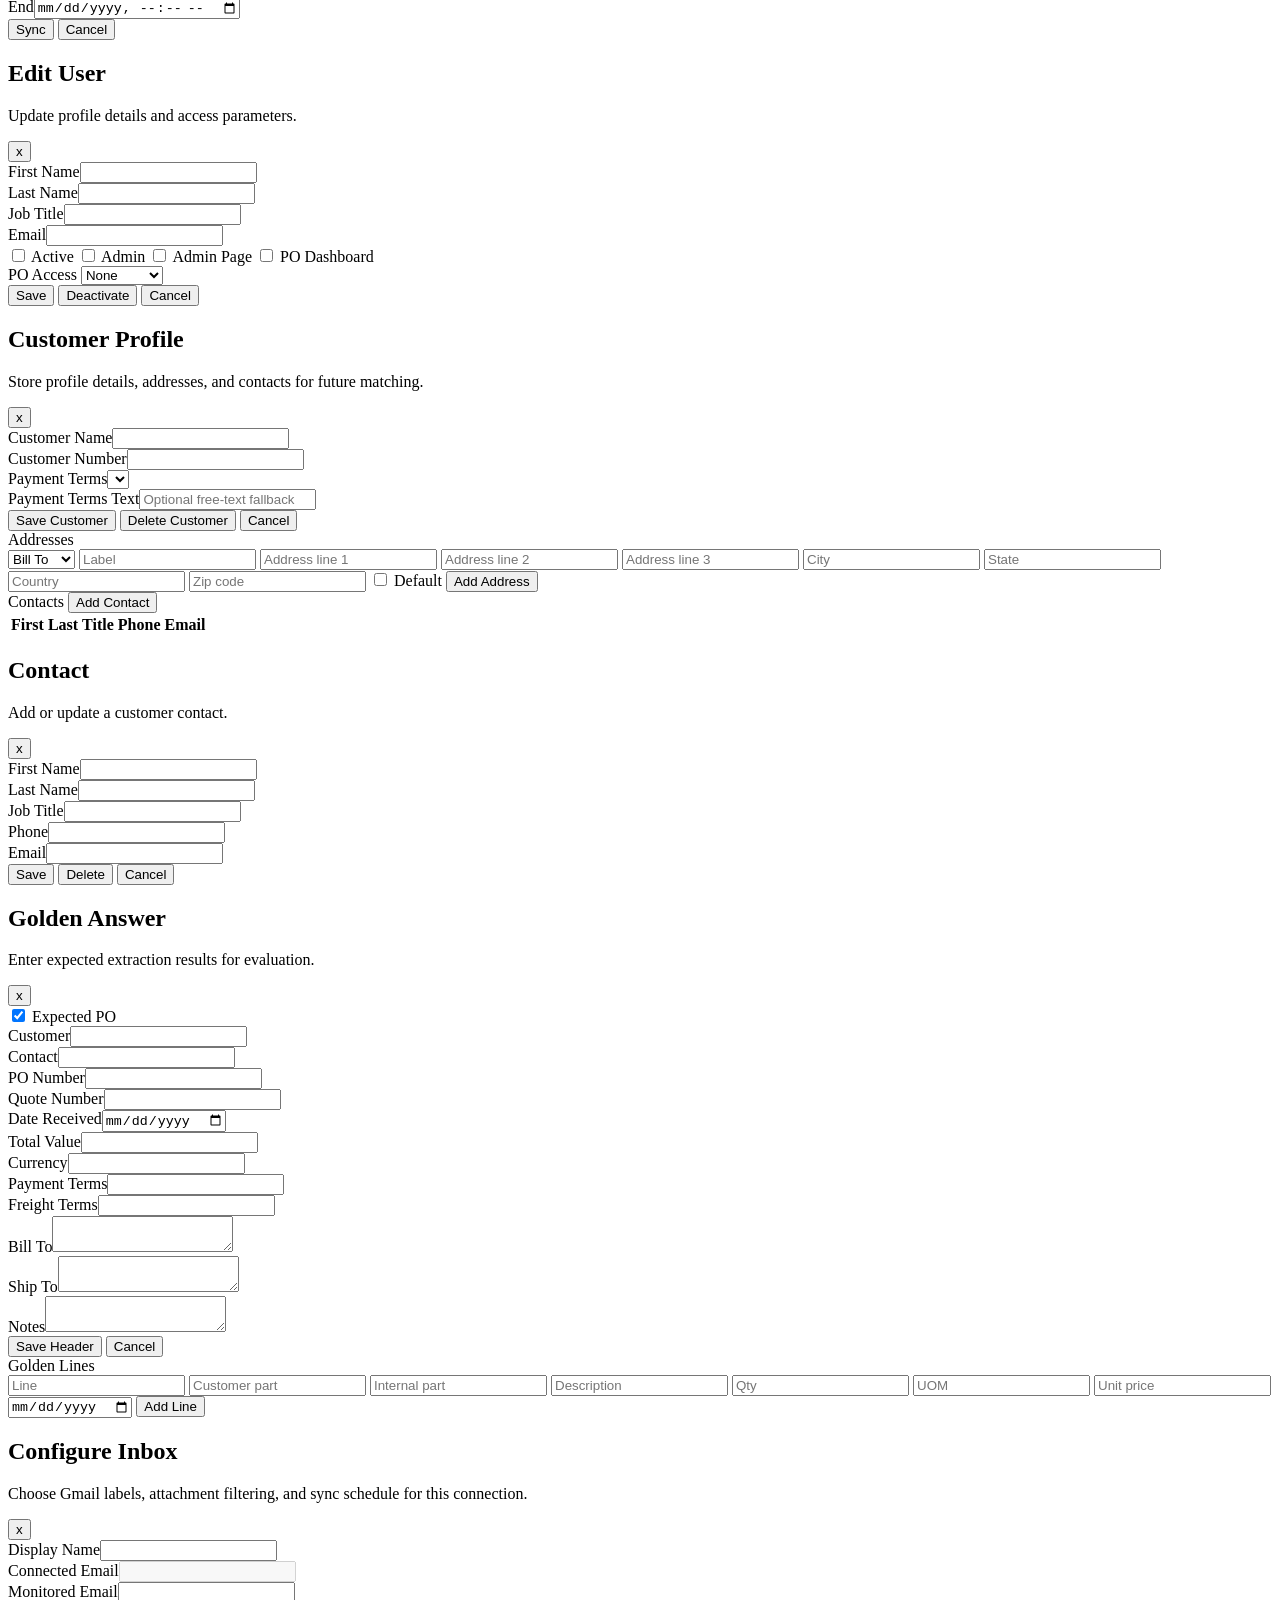
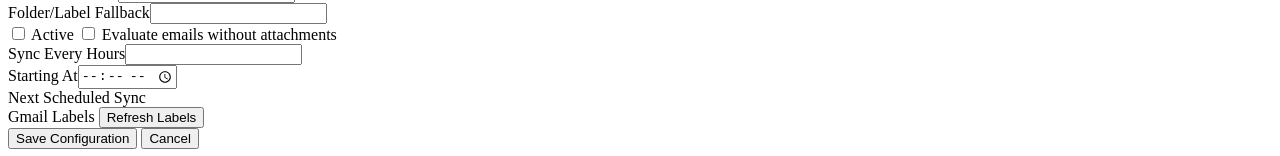
==== commit 2dc676b6: "Add payment terms and manual Gmail sync range" ====
--- a/public/index.html
+++ b/public/index.html
@@ -254,6 +254,30 @@
             </table>
           </div>
         </div>
+        <div class="admin-panel">
+          <div class="admin-head">
+            <div>
+              <h2>Payment Terms</h2>
+              <p>Maintain payment terms used in customer profiles.</p>
+            </div>
+          </div>
+          <div class="admin-form order-form">
+            <input id="paymentTermName" placeholder="Payment term name" />
+            <button id="addPaymentTermBtn">Add</button>
+          </div>
+          <div class="admin-table-wrap">
+            <table>
+              <thead>
+                <tr>
+                  <th>Name</th>
+                  <th>Status</th>
+                  <th></th>
+                </tr>
+              </thead>
+              <tbody id="paymentTermRows"></tbody>
+            </table>
+          </div>
+        </div>
       </section>
       </section>
 
@@ -471,6 +495,7 @@
                 <tr>
                   <th>Timestamp</th>
                   <th>Provider</th>
+                  <th>Range</th>
                   <th>Status</th>
                   <th>Seen</th>
                   <th>Imported</th>
@@ -565,6 +590,27 @@
           <button id="downloadCustomersAddressesBtn">Customers With Addresses</button>
           <button id="downloadCustomerContactsBtn">Customer Contacts</button>
           <button class="secondary" id="cancelCustomerCsvBtn">Cancel</button>
+        </div>
+      </section>
+    </div>
+
+    <div class="modal-backdrop hidden" id="manualSyncModal" aria-hidden="true">
+      <section class="modal compact-modal" role="dialog" aria-modal="true" aria-labelledby="manualSyncTitle">
+        <div class="modal-head">
+          <div>
+            <h2 id="manualSyncTitle">Manual Inbox Sync</h2>
+            <p>Select the received date/time range to scan for purchase orders.</p>
+          </div>
+          <button class="icon-btn" id="closeManualSyncBtn" title="Close">x</button>
+        </div>
+        <div class="grid">
+          <div class="field"><label>Start</label><input id="manualSyncStart" type="datetime-local" /></div>
+          <div class="field"><label>End</label><input id="manualSyncEnd" type="datetime-local" /></div>
+        </div>
+        <div class="upload-message" id="manualSyncMessage"></div>
+        <div class="modal-actions">
+          <button id="runManualSyncBtn">Sync</button>
+          <button class="secondary" id="cancelManualSyncBtn">Cancel</button>
         </div>
       </section>
     </div>
@@ -616,7 +662,8 @@
         <div class="grid">
           <div class="field"><label>Customer Name</label><input id="customerName" /></div>
           <div class="field"><label>Customer Number</label><input id="customerNumber" /></div>
-          <div class="field"><label>Payment Terms</label><input id="customerPaymentTerms" /></div>
+          <div class="field"><label>Payment Terms</label><select id="customerPaymentTermsId"></select></div>
+          <div class="field"><label>Payment Terms Text</label><input id="customerPaymentTerms" placeholder="Optional free-text fallback" /></div>
         </div>
         <div class="upload-message" id="customerModalMessage"></div>
         <div class="modal-actions">
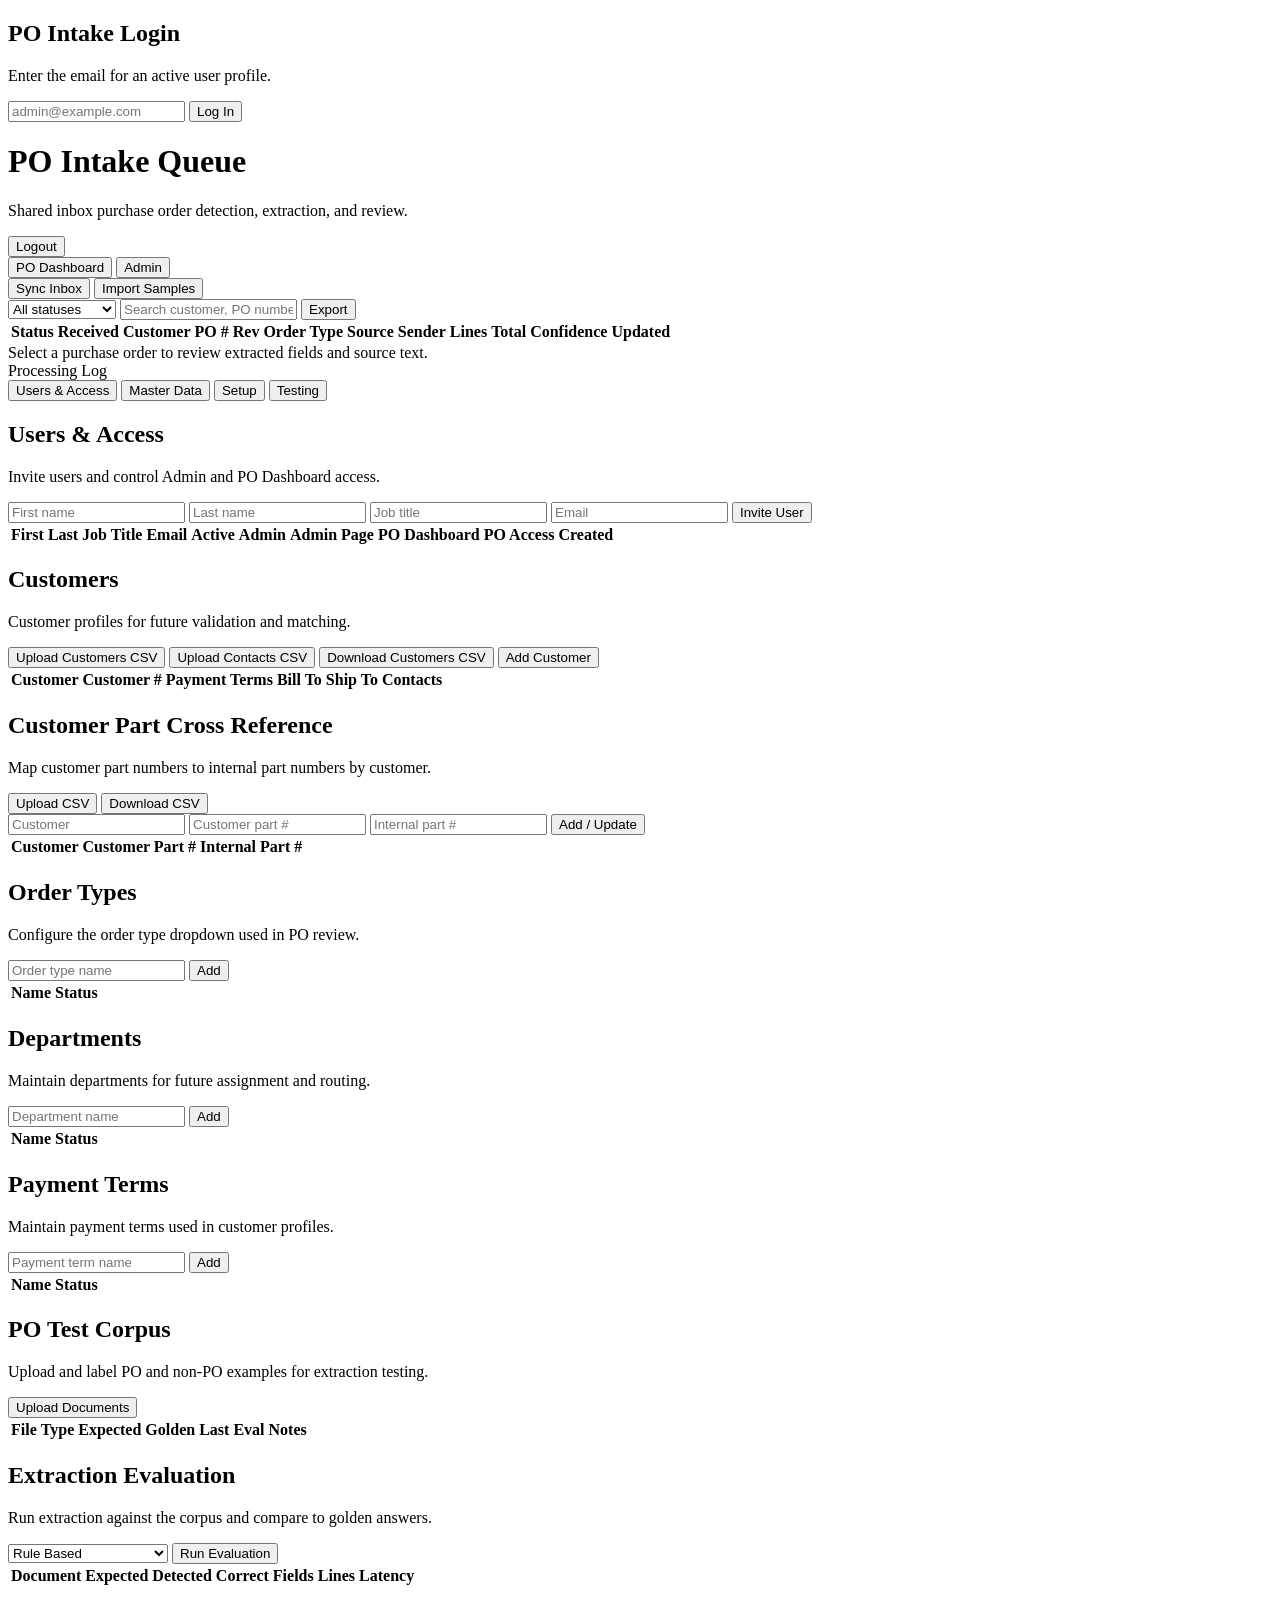
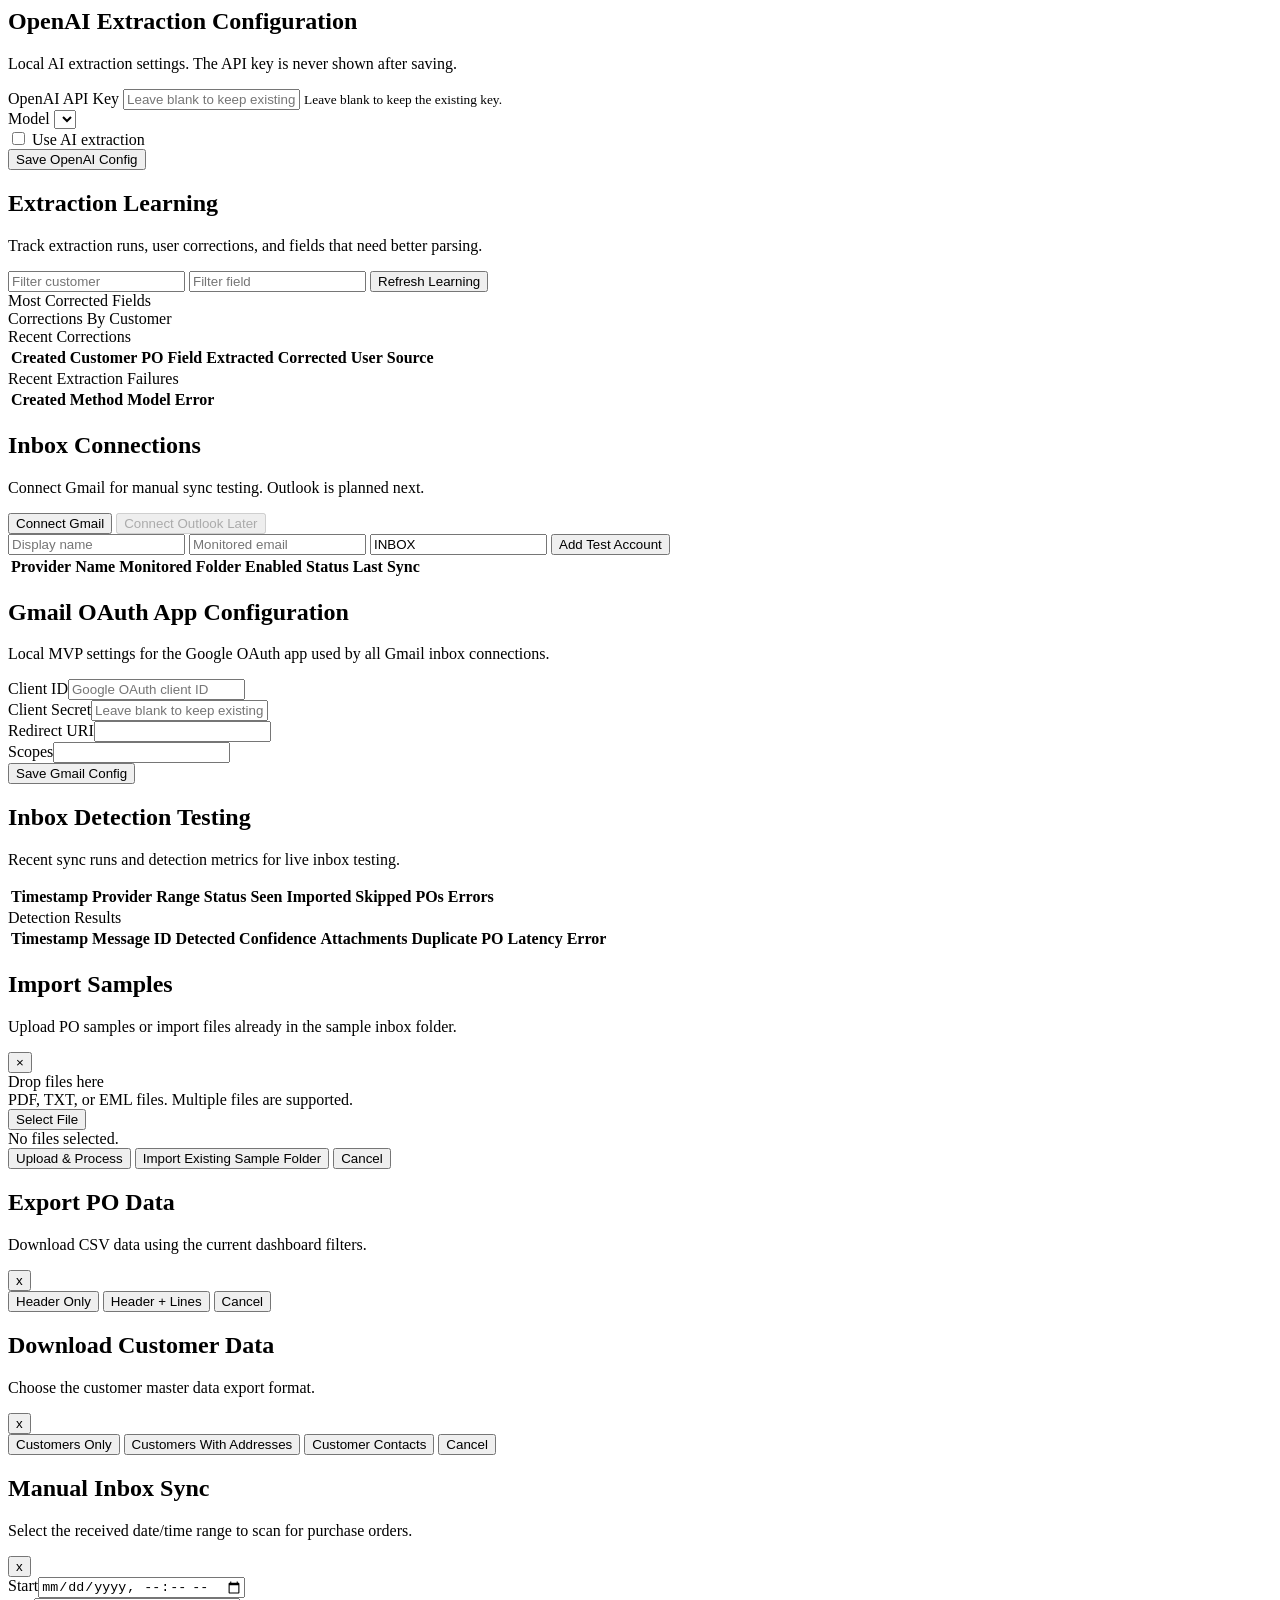
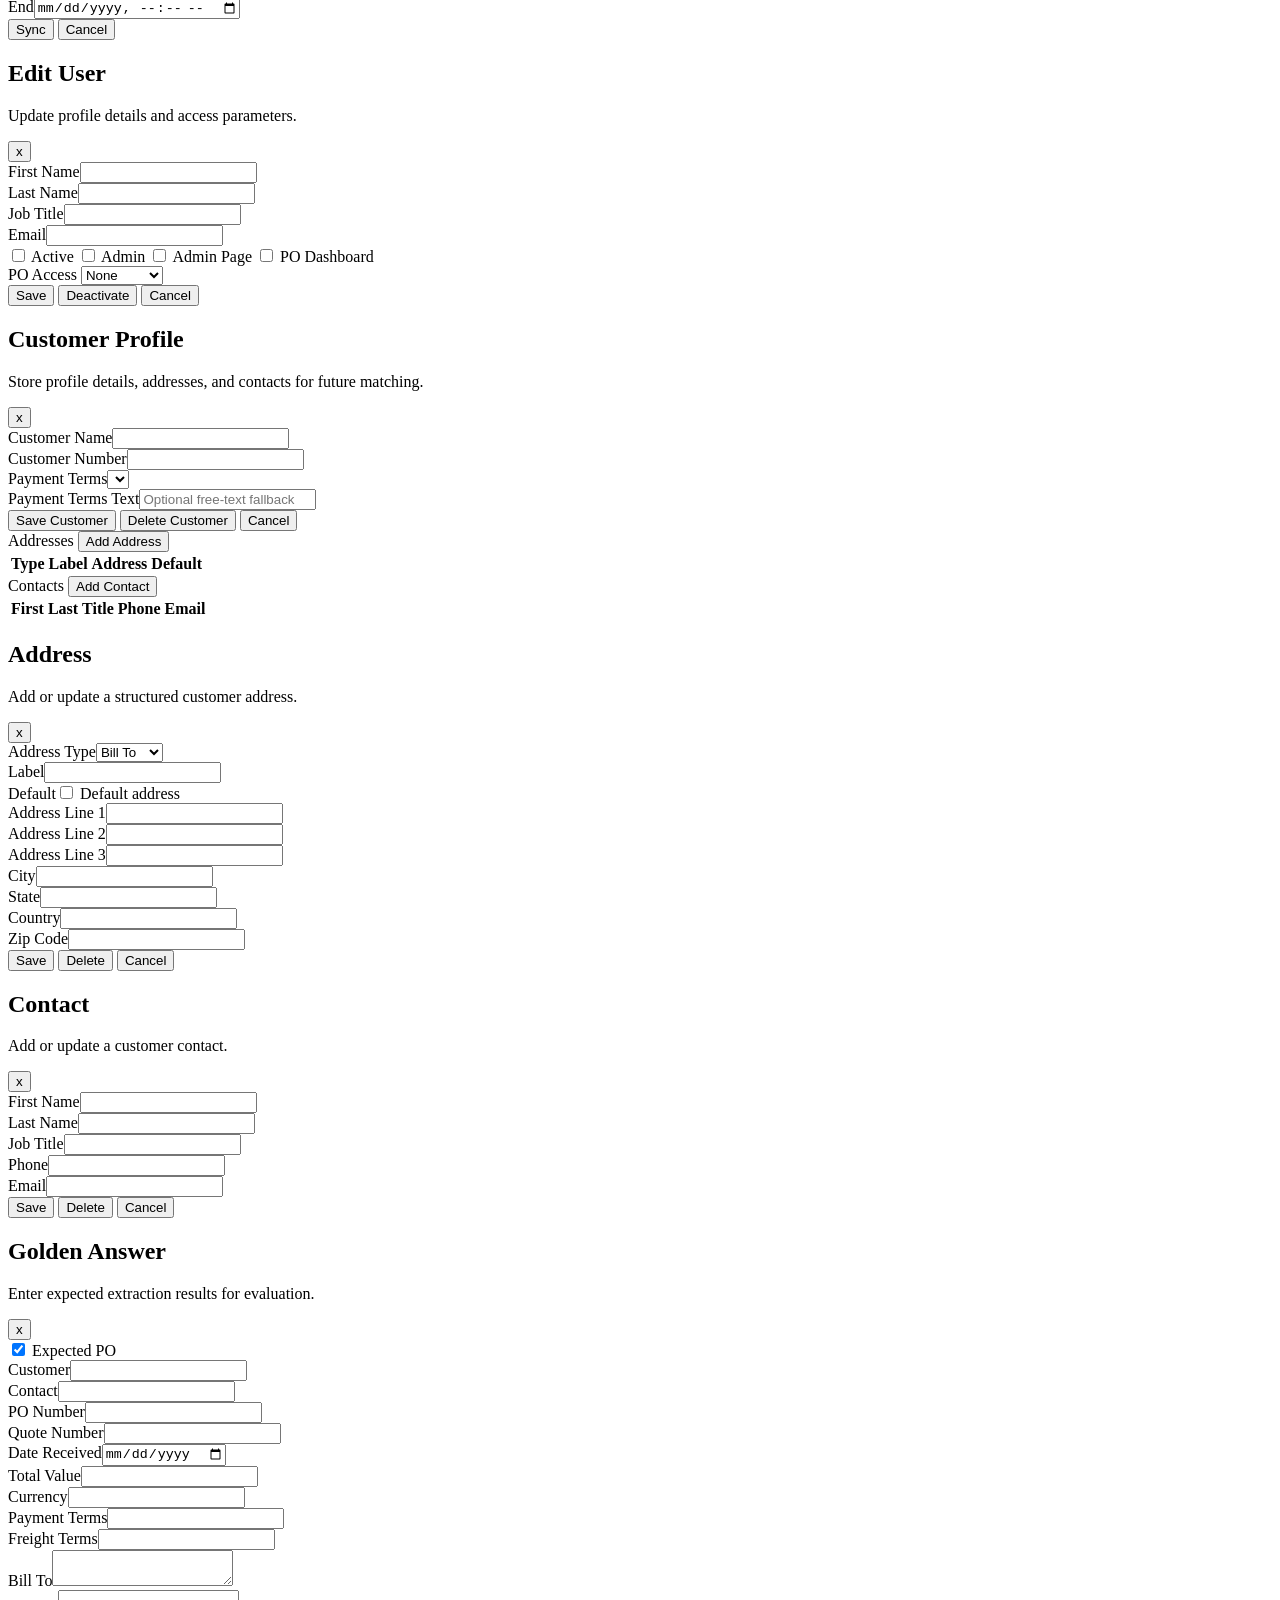
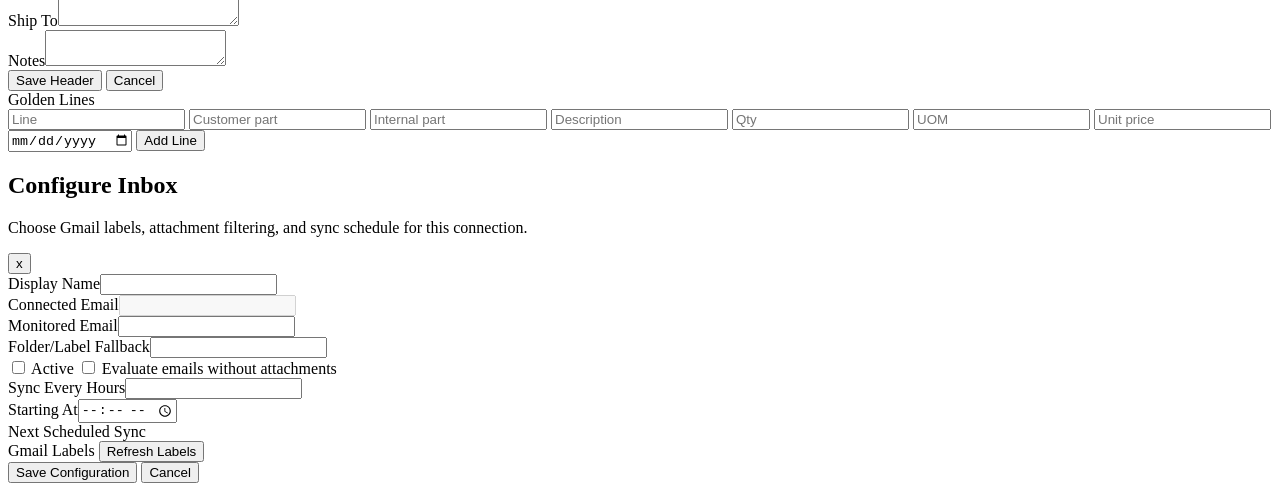
==== commit cbdd6501: "Fix Gmail resync and address review workflow" ====
--- a/public/index.html
+++ b/public/index.html
@@ -674,21 +674,24 @@
 
         <div class="modal-subgrid customer-child-stack" id="customerChildEditors">
           <section>
-            <div class="section-title">Addresses</div>
-            <div class="admin-form address-form">
-              <select id="addressType"><option value="bill_to">Bill To</option><option value="ship_to">Ship To</option></select>
-              <input id="addressLabel" placeholder="Label" />
-              <input id="addressLine1" placeholder="Address line 1" />
-              <input id="addressLine2" placeholder="Address line 2" />
-              <input id="addressLine3" placeholder="Address line 3" />
-              <input id="addressCity" placeholder="City" />
-              <input id="addressState" placeholder="State" />
-              <input id="addressCountry" placeholder="Country" />
-              <input id="addressZip" placeholder="Zip code" />
-              <label class="check-field"><input id="addressDefault" type="checkbox" /> Default</label>
-              <button id="addAddressBtn">Add Address</button>
-            </div>
-            <div class="admin-table-wrap small-table-wrap"><table><tbody id="addressRows"></tbody></table></div>
+            <div class="section-title section-title-row">
+              <span>Addresses</span>
+              <button class="secondary table-action" id="addAddressBtn">Add Address</button>
+            </div>
+            <div class="admin-table-wrap small-table-wrap">
+              <table>
+                <thead>
+                  <tr>
+                    <th>Type</th>
+                    <th>Label</th>
+                    <th>Address</th>
+                    <th>Default</th>
+                    <th></th>
+                  </tr>
+                </thead>
+                <tbody id="addressRows"></tbody>
+              </table>
+            </div>
           </section>
           <section>
             <div class="section-title section-title-row">
@@ -715,6 +718,36 @@
       </section>
     </div>
 
+    <div class="modal-backdrop hidden nested-modal" id="addressModal" aria-hidden="true">
+      <section class="modal compact-modal" role="dialog" aria-modal="true" aria-labelledby="addressModalTitle">
+        <div class="modal-head">
+          <div>
+            <h2 id="addressModalTitle">Address</h2>
+            <p>Add or update a structured customer address.</p>
+          </div>
+          <button class="icon-btn" id="closeAddressModalBtn" title="Close">x</button>
+        </div>
+        <div class="grid">
+          <div class="field"><label>Address Type</label><select id="addressType"><option value="bill_to">Bill To</option><option value="ship_to">Ship To</option></select></div>
+          <div class="field"><label>Label</label><input id="addressLabel" /></div>
+          <div class="field"><label>Default</label><label class="check-field"><input id="addressDefault" type="checkbox" /> Default address</label></div>
+          <div class="field"><label>Address Line 1</label><input id="addressLine1" /></div>
+          <div class="field"><label>Address Line 2</label><input id="addressLine2" /></div>
+          <div class="field"><label>Address Line 3</label><input id="addressLine3" /></div>
+          <div class="field"><label>City</label><input id="addressCity" /></div>
+          <div class="field"><label>State</label><input id="addressState" /></div>
+          <div class="field"><label>Country</label><input id="addressCountry" /></div>
+          <div class="field"><label>Zip Code</label><input id="addressZip" /></div>
+        </div>
+        <div class="upload-message" id="addressModalMessage"></div>
+        <div class="modal-actions">
+          <button id="saveAddressModalBtn">Save</button>
+          <button class="danger" id="deleteAddressModalBtn">Delete</button>
+          <button class="secondary" id="cancelAddressModalBtn">Cancel</button>
+        </div>
+      </section>
+    </div>
+
     <div class="modal-backdrop hidden nested-modal" id="contactModal" aria-hidden="true">
       <section class="modal compact-modal" role="dialog" aria-modal="true" aria-labelledby="contactModalTitle">
         <div class="modal-head">
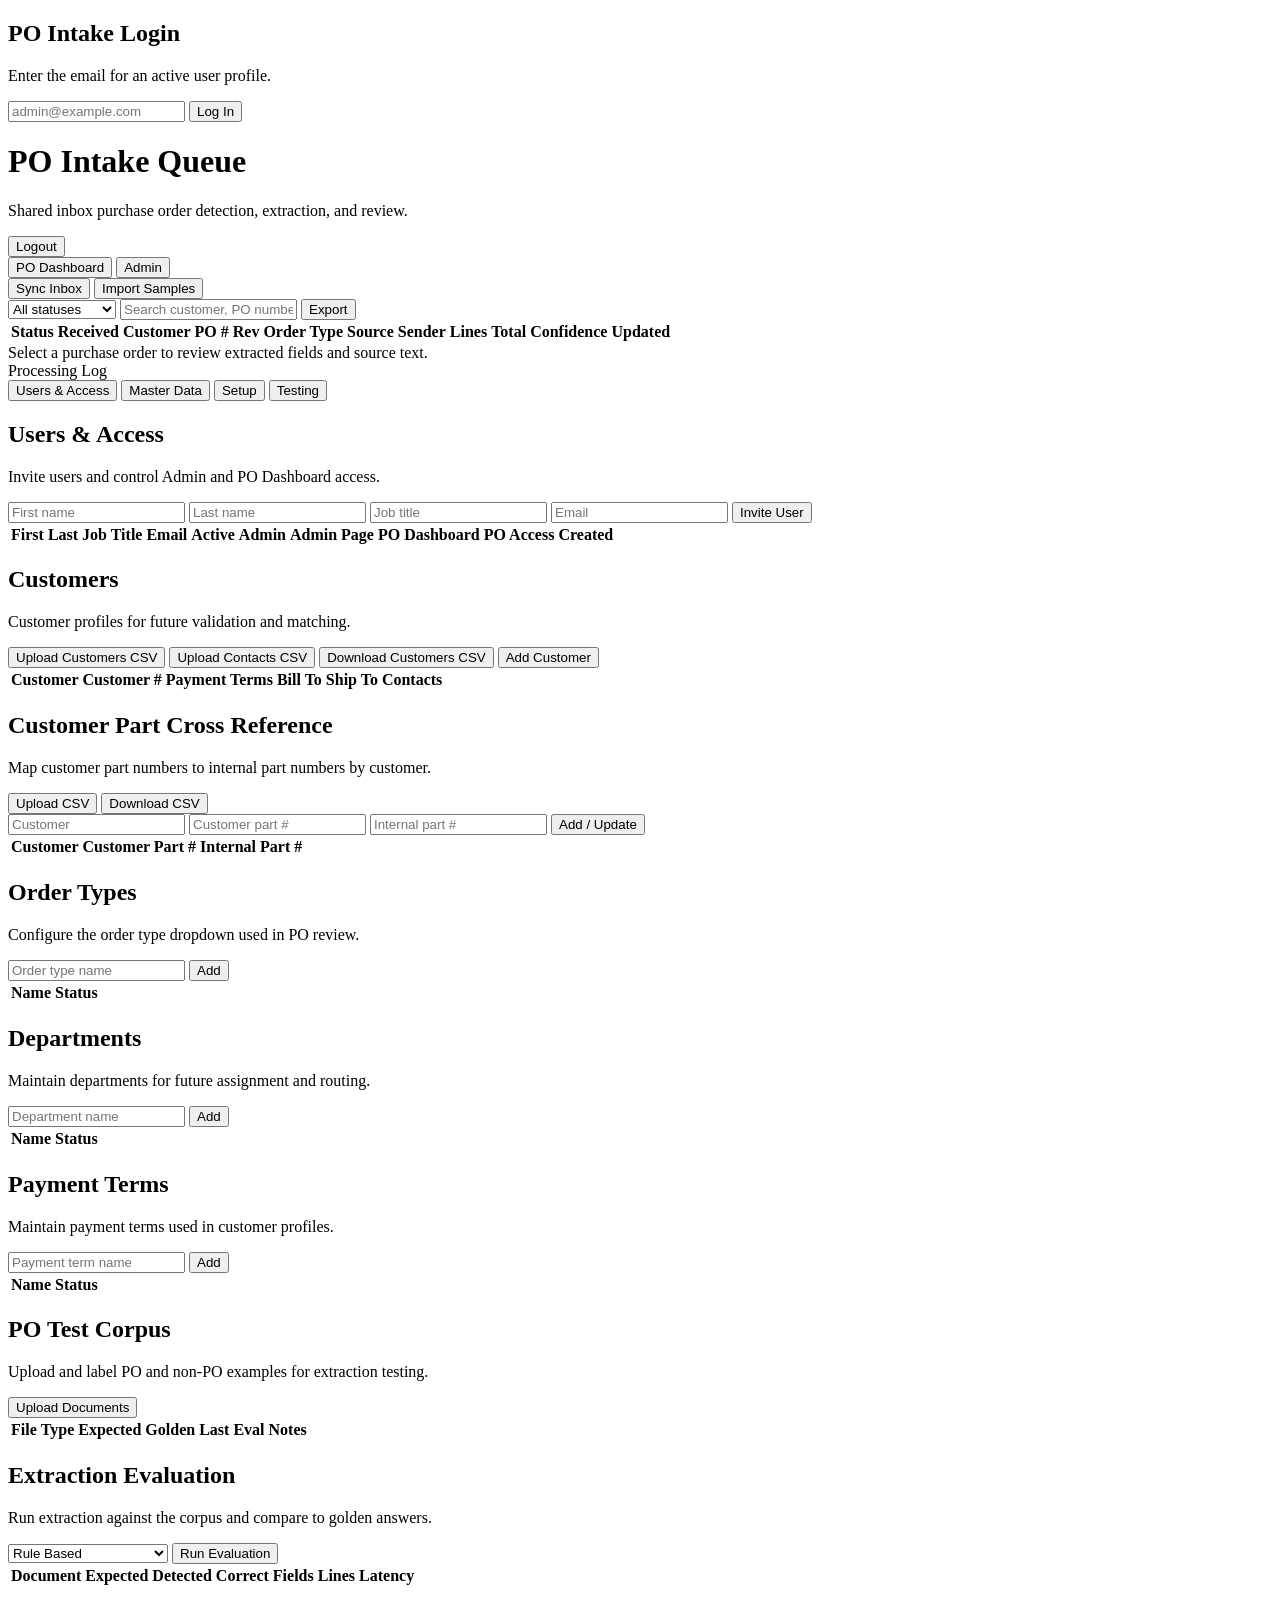
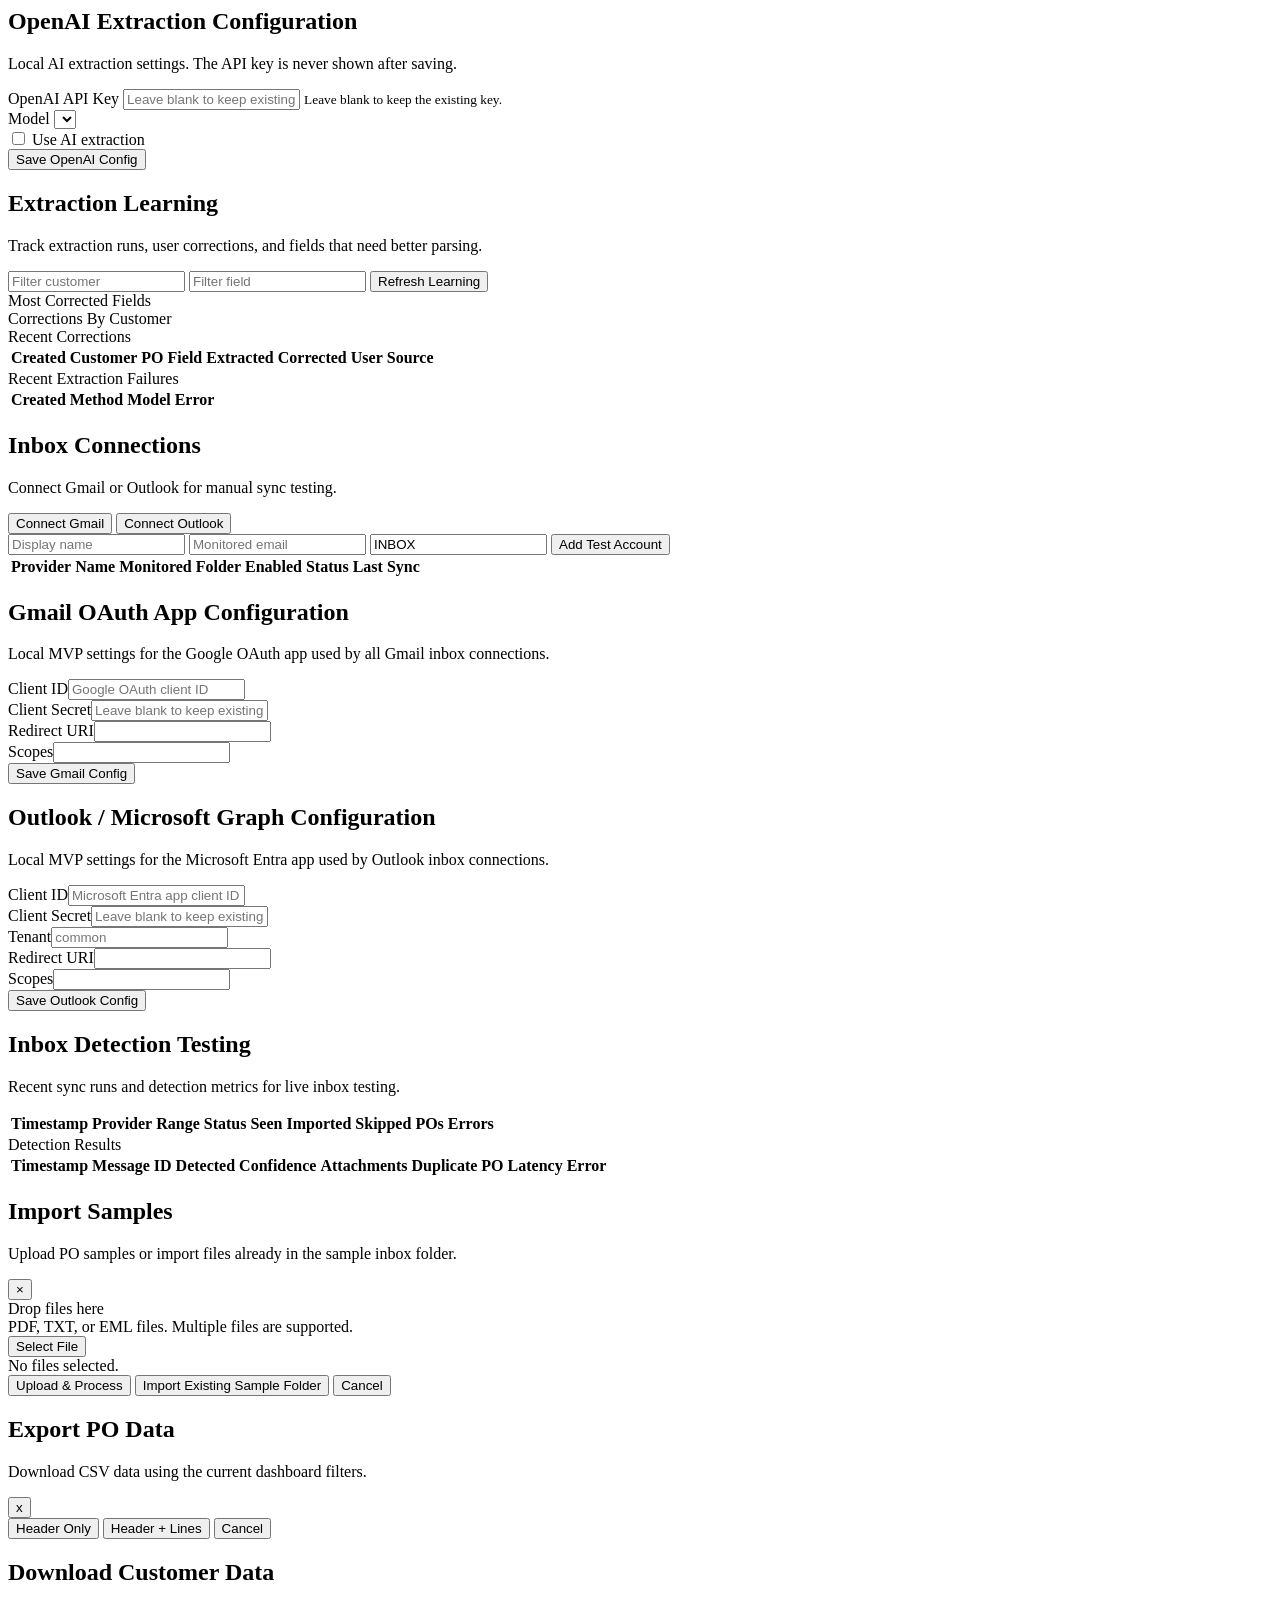
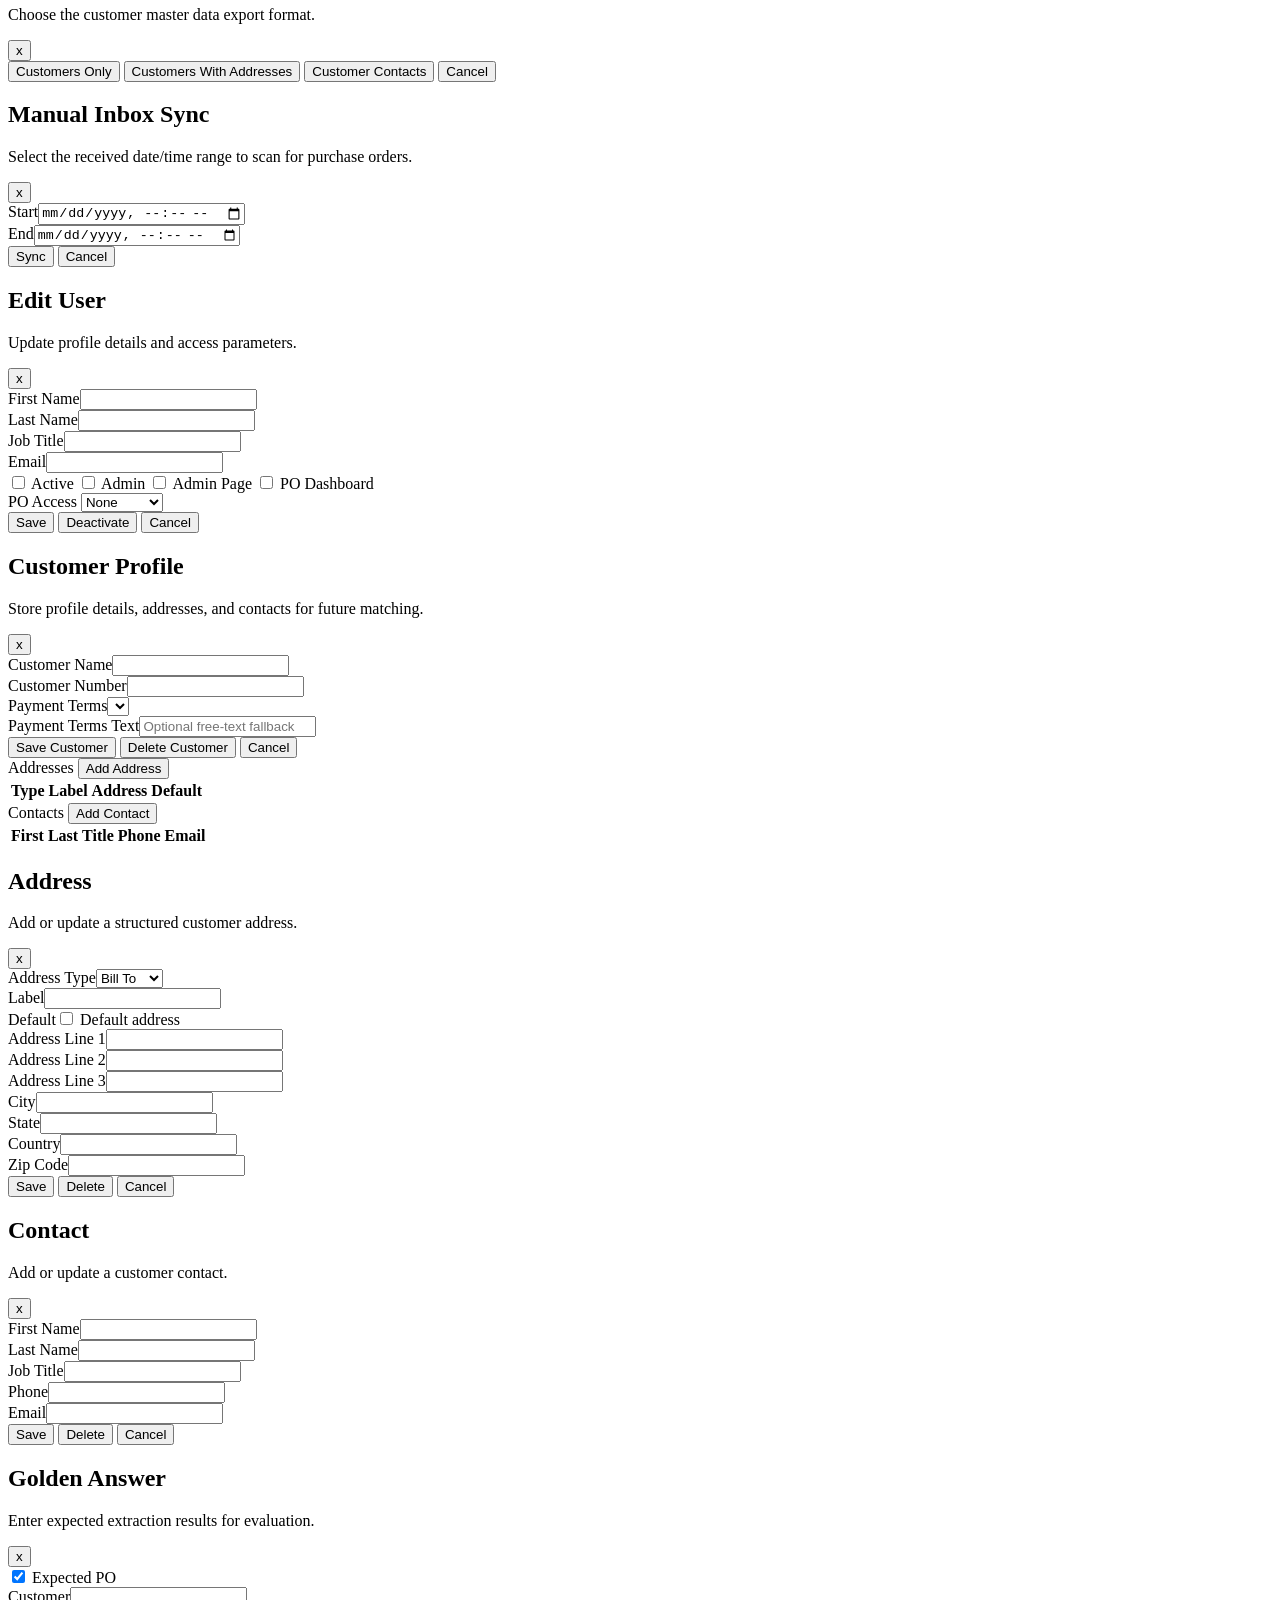
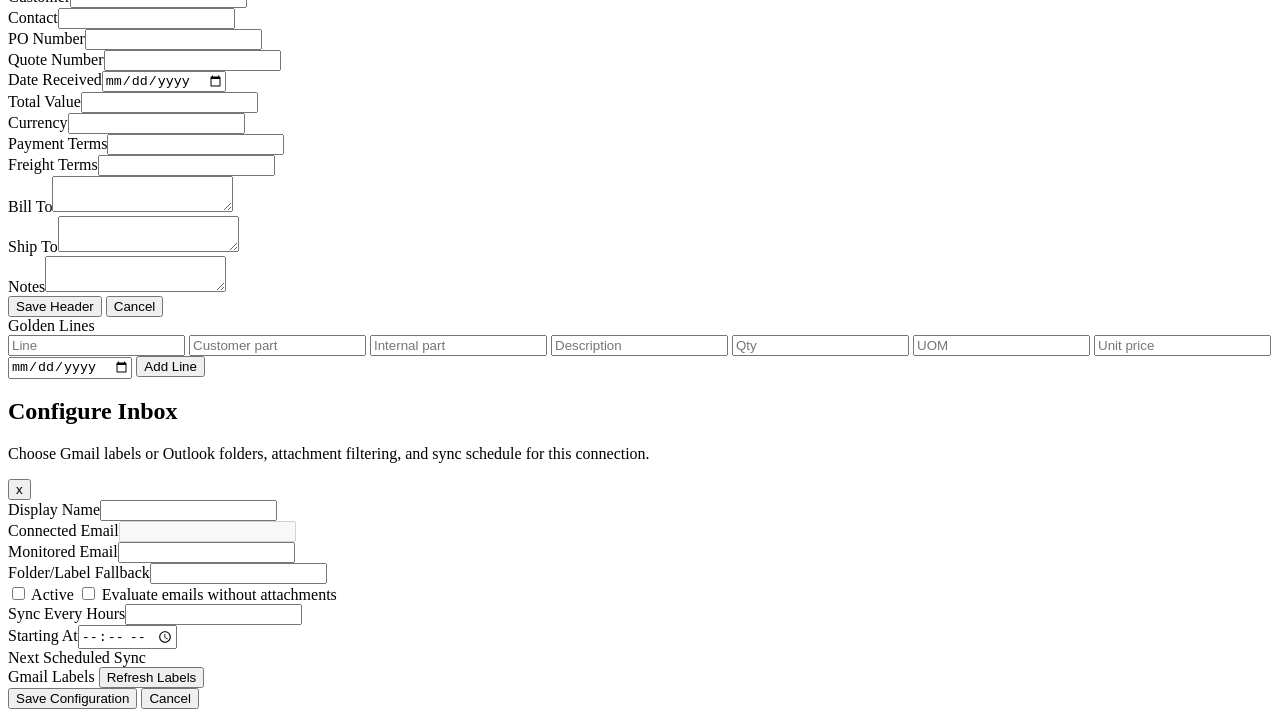
==== commit e4e97d38: "Add Outlook inbox connectivity" ====
--- a/public/index.html
+++ b/public/index.html
@@ -431,11 +431,11 @@
           <div class="admin-head">
             <div>
               <h2>Inbox Connections</h2>
-              <p>Connect Gmail for manual sync testing. Outlook is planned next.</p>
+              <p>Connect Gmail or Outlook for manual sync testing.</p>
             </div>
             <div class="actions">
               <button class="secondary" id="connectGmailBtn">Connect Gmail</button>
-              <button class="secondary" disabled>Connect Outlook Later</button>
+              <button class="secondary" id="connectOutlookBtn">Connect Outlook</button>
             </div>
           </div>
           <div class="admin-form">
@@ -479,6 +479,26 @@
           </div>
           <div class="modal-actions">
             <button id="saveGmailConfigBtn">Save Gmail Config</button>
+          </div>
+        </div>
+
+        <div class="admin-panel">
+          <div class="admin-head">
+            <div>
+              <h2>Outlook / Microsoft Graph Configuration</h2>
+              <p>Local MVP settings for the Microsoft Entra app used by Outlook inbox connections.</p>
+            </div>
+          </div>
+          <div class="upload-message" id="outlookConfigMessage"></div>
+          <div class="grid">
+            <div class="field wide"><label>Client ID</label><input id="outlookClientId" placeholder="Microsoft Entra app client ID" /></div>
+            <div class="field wide"><label>Client Secret</label><input id="outlookClientSecret" type="password" placeholder="Leave blank to keep existing secret" /></div>
+            <div class="field"><label>Tenant</label><input id="outlookTenant" placeholder="common" /></div>
+            <div class="field wide"><label>Redirect URI</label><input id="outlookRedirectUri" /></div>
+            <div class="field wide"><label>Scopes</label><input id="outlookScopes" /></div>
+          </div>
+          <div class="modal-actions">
+            <button id="saveOutlookConfigBtn">Save Outlook Config</button>
           </div>
         </div>
 
@@ -822,7 +842,7 @@
         <div class="modal-head">
           <div>
             <h2 id="inboxConfigTitle">Configure Inbox</h2>
-            <p>Choose Gmail labels, attachment filtering, and sync schedule for this connection.</p>
+            <p>Choose Gmail labels or Outlook folders, attachment filtering, and sync schedule for this connection.</p>
           </div>
           <button class="icon-btn" id="closeInboxConfigBtn" title="Close">x</button>
         </div>
@@ -839,7 +859,7 @@
           <div class="field wide"><label>Next Scheduled Sync</label><div class="readonly-value" id="configNextSync"></div></div>
         </div>
         <div class="section-title section-title-row">
-          <span>Gmail Labels</span>
+          <span id="inboxLabelTitle">Gmail Labels</span>
           <button class="secondary table-action" id="refreshInboxLabelsBtn">Refresh Labels</button>
         </div>
         <div class="label-list" id="inboxLabelList"></div>
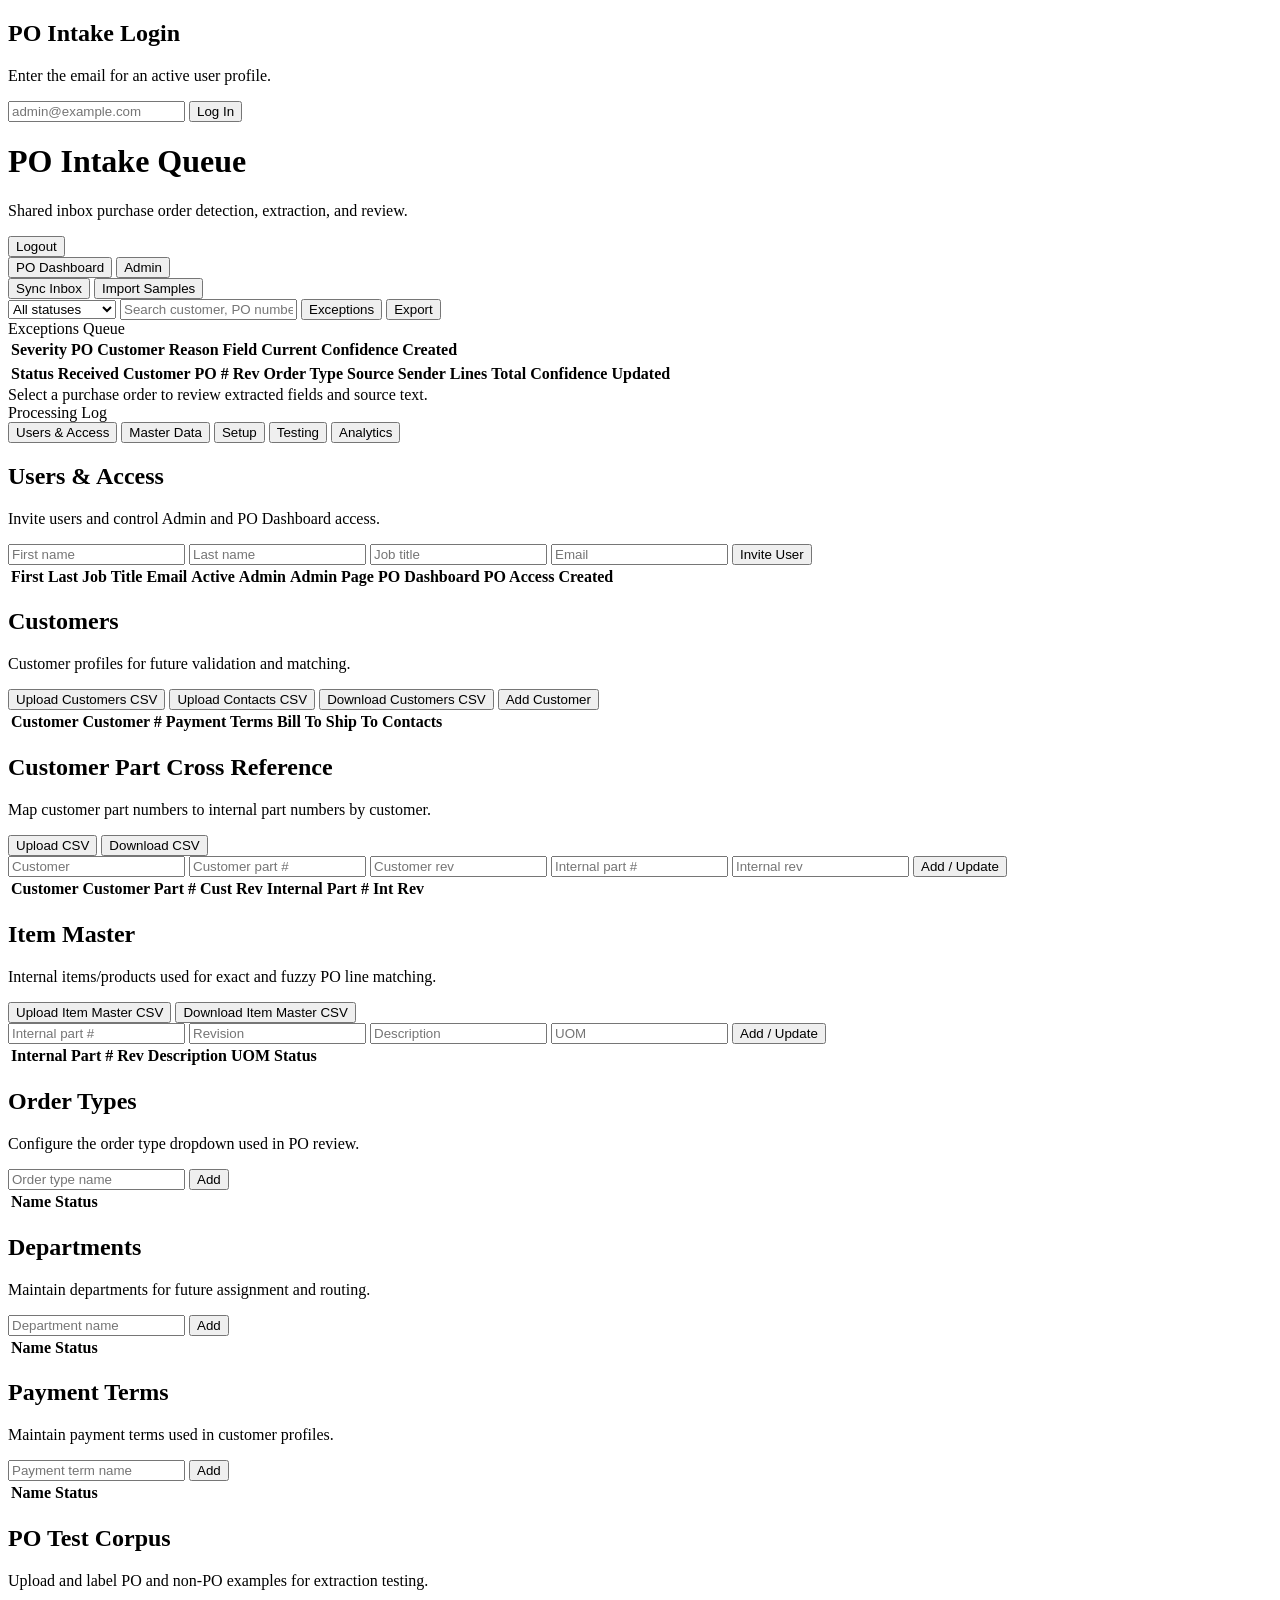
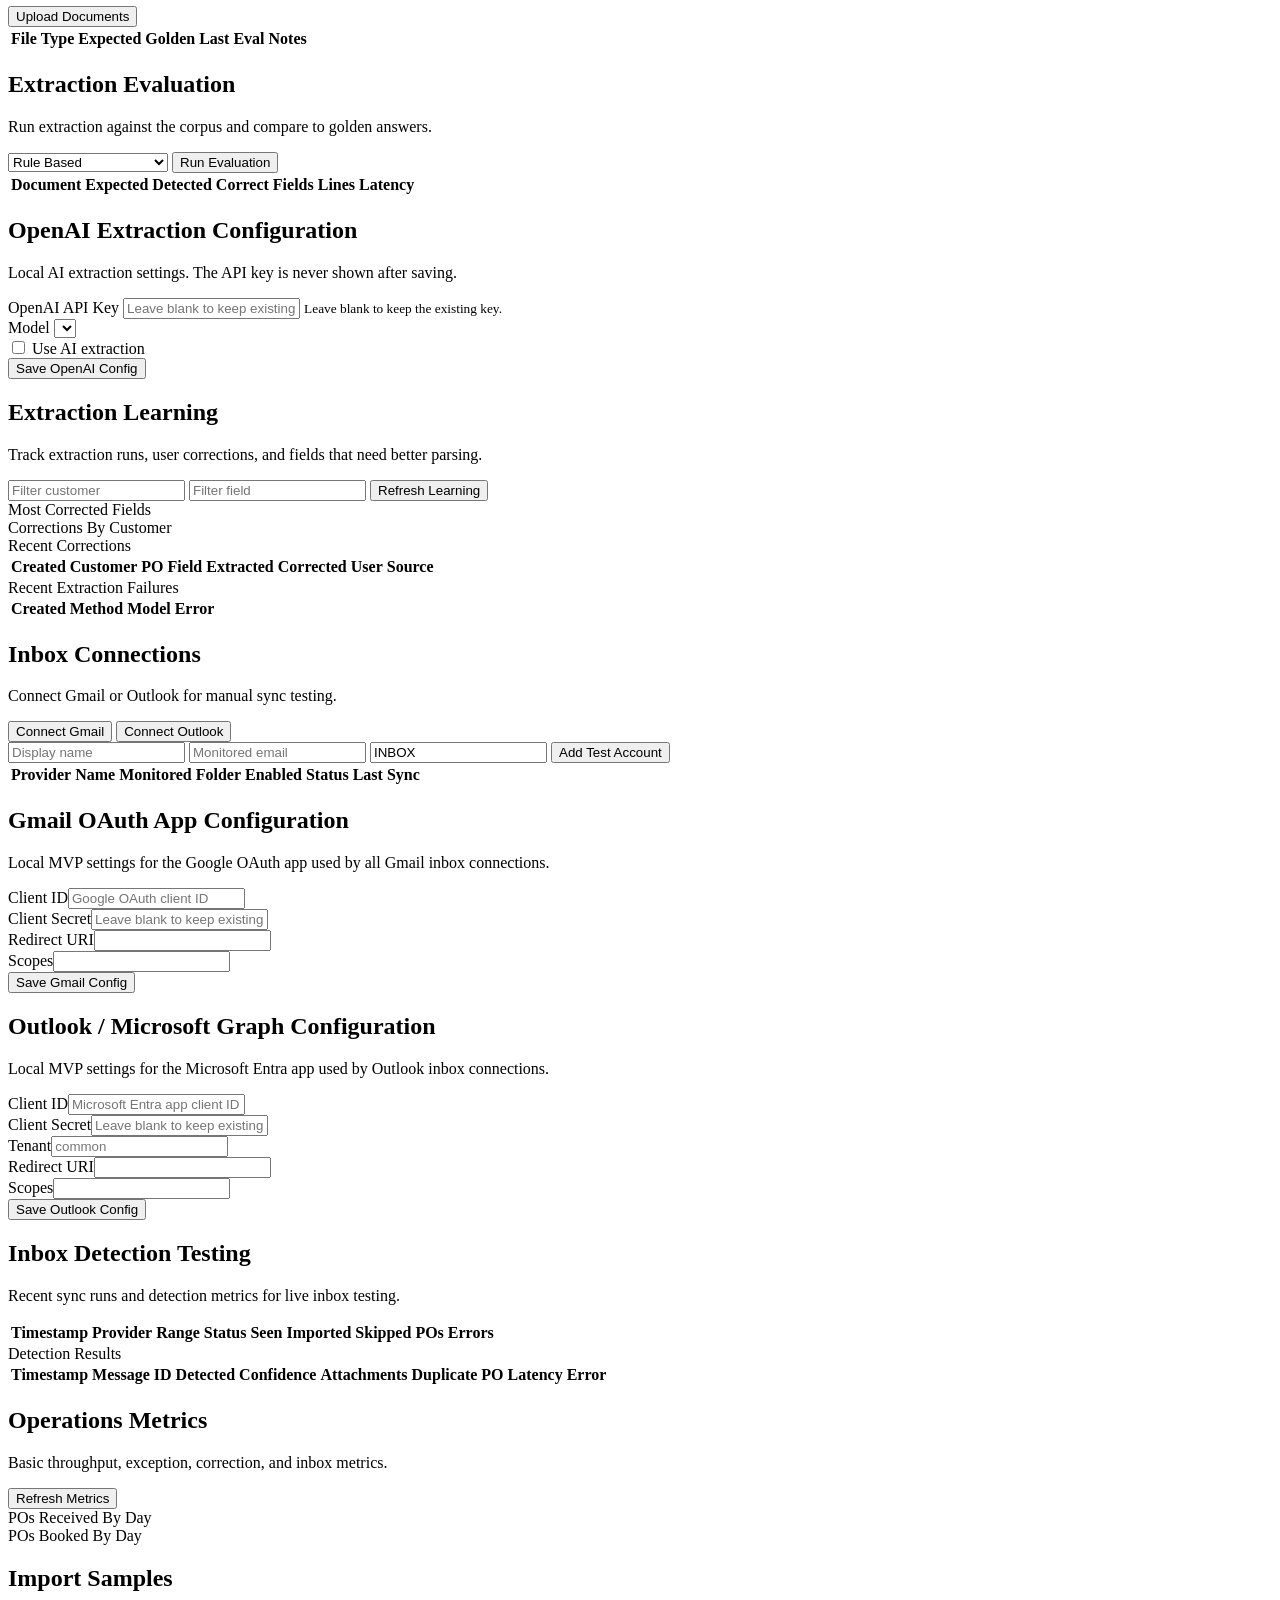
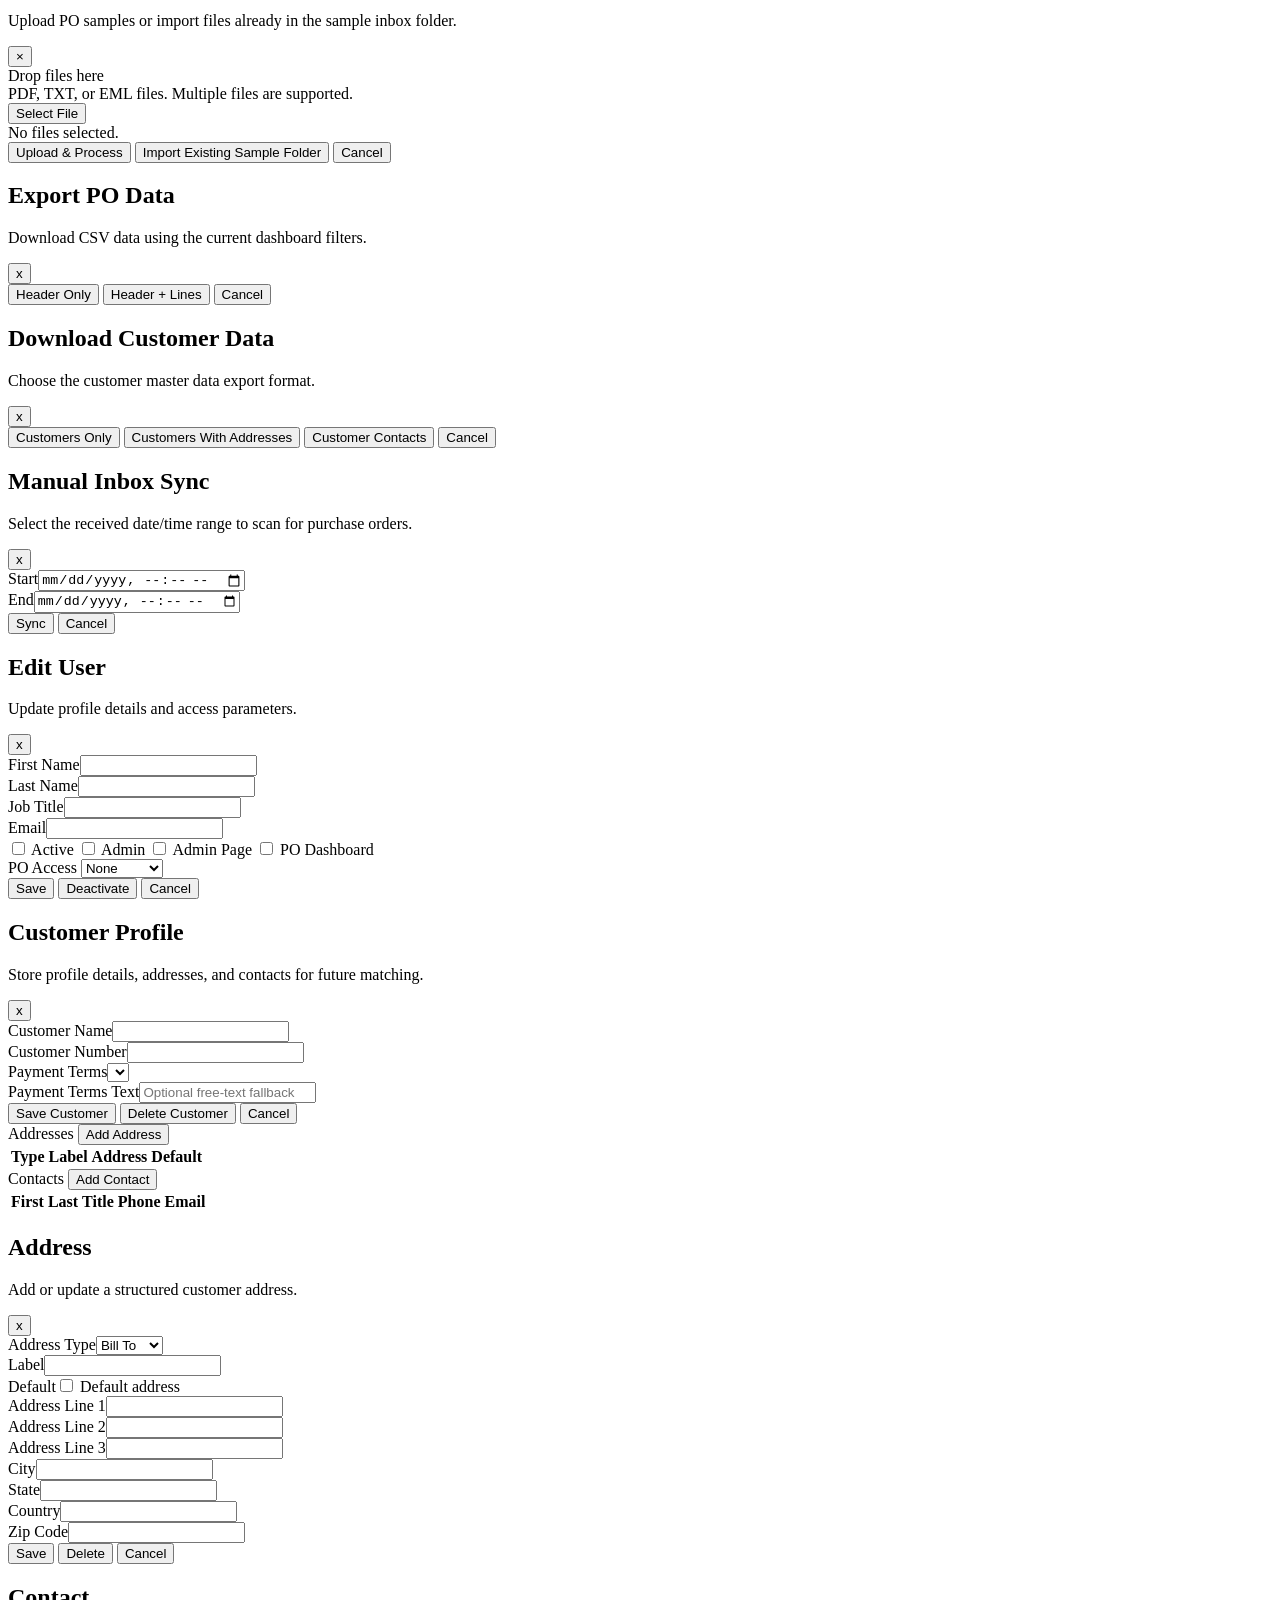
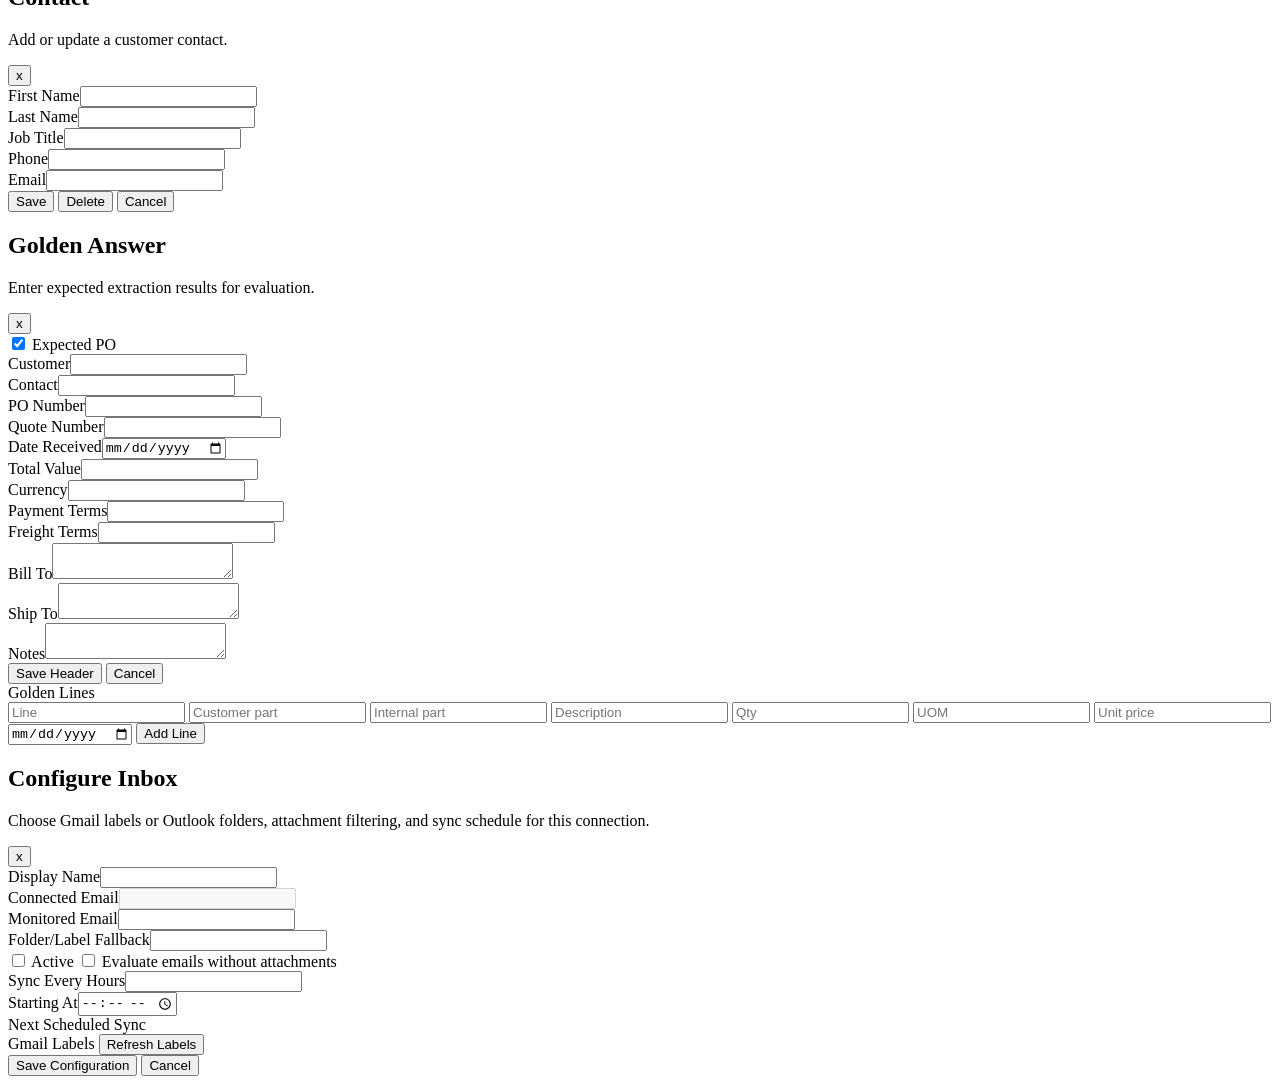
==== commit af8fbaba: "Add exceptions workflow and admin analytics" ====
--- a/public/index.html
+++ b/public/index.html
@@ -47,7 +47,30 @@
           <option>Rejected</option>
         </select>
         <input id="searchInput" placeholder="Search customer, PO number, sender" />
+        <button class="secondary" id="exceptionsBtn">Exceptions</button>
         <button class="secondary" id="exportBtn">Export</button>
+      </section>
+
+      <section class="logs hidden" id="exceptionsPanel">
+        <div class="section-title">Exceptions Queue</div>
+        <div class="admin-table-wrap small-table-wrap">
+          <table>
+            <thead>
+              <tr>
+                <th>Severity</th>
+                <th>PO</th>
+                <th>Customer</th>
+                <th>Reason</th>
+                <th>Field</th>
+                <th>Current</th>
+                <th>Confidence</th>
+                <th>Created</th>
+                <th></th>
+              </tr>
+            </thead>
+            <tbody id="exceptionRows"></tbody>
+          </table>
+        </div>
       </section>
 
       <section class="split">
@@ -91,6 +114,7 @@
         <button class="secondary" id="adminTabMasterBtn">Master Data</button>
         <button class="secondary" id="adminTabSetupBtn">Setup</button>
         <button class="secondary" id="adminTabTestingBtn">Testing</button>
+        <button class="secondary" id="adminTabAnalyticsBtn">Analytics</button>
       </nav>
 
       <section class="admin-tab-pane" id="adminTabUsers">
@@ -182,10 +206,12 @@
           </div>
           <div class="upload-message" id="xrefMessage"></div>
           <div class="admin-form">
-            <input id="xrefCustomer" placeholder="Customer" />
-            <input id="xrefCustomerPart" placeholder="Customer part #" />
-            <input id="xrefInternalPart" placeholder="Internal part #" />
-            <button id="addXrefBtn">Add / Update</button>
+              <input id="xrefCustomer" placeholder="Customer" />
+              <input id="xrefCustomerPart" placeholder="Customer part #" />
+              <input id="xrefCustomerRev" placeholder="Customer rev" />
+              <input id="xrefInternalPart" placeholder="Internal part #" />
+              <input id="xrefInternalRev" placeholder="Internal rev" />
+              <button id="addXrefBtn">Add / Update</button>
           </div>
           <div class="admin-table-wrap">
             <table>
@@ -193,11 +219,49 @@
                 <tr>
                   <th>Customer</th>
                   <th>Customer Part #</th>
+                  <th>Cust Rev</th>
                   <th>Internal Part #</th>
+                  <th>Int Rev</th>
                   <th></th>
                 </tr>
               </thead>
               <tbody id="xrefRows"></tbody>
+            </table>
+          </div>
+        </div>
+        <div class="admin-panel">
+          <div class="admin-head">
+            <div>
+              <h2>Item Master</h2>
+              <p>Internal items/products used for exact and fuzzy PO line matching.</p>
+            </div>
+            <div class="actions">
+              <input id="productCsvInput" type="file" accept=".csv" hidden />
+              <button class="secondary" id="uploadProductsCsvBtn">Upload Item Master CSV</button>
+              <button class="secondary" id="downloadProductsCsvBtn">Download Item Master CSV</button>
+            </div>
+          </div>
+          <div class="upload-message" id="productsMessage"></div>
+          <div class="admin-form">
+            <input id="productPart" placeholder="Internal part #" />
+            <input id="productRevision" placeholder="Revision" />
+            <input id="productDescription" placeholder="Description" />
+            <input id="productUom" placeholder="UOM" />
+            <button id="addProductBtn">Add / Update</button>
+          </div>
+          <div class="admin-table-wrap">
+            <table>
+              <thead>
+                <tr>
+                  <th>Internal Part #</th>
+                  <th>Rev</th>
+                  <th>Description</th>
+                  <th>UOM</th>
+                  <th>Status</th>
+                  <th></th>
+                </tr>
+              </thead>
+              <tbody id="productRows"></tbody>
             </table>
           </div>
         </div>
@@ -290,7 +354,7 @@
               <p>Upload and label PO and non-PO examples for extraction testing.</p>
             </div>
             <div class="actions">
-              <input id="testDocInput" type="file" accept=".pdf,.txt,.eml,.csv,.xlsx" multiple hidden />
+              <input id="testDocInput" type="file" accept=".pdf,.txt,.eml,.csv,.xlsx,.docx" multiple hidden />
               <button class="secondary" id="testDocUploadBtn">Upload Documents</button>
             </div>
           </div>
@@ -426,7 +490,6 @@
             </table>
           </div>
         </div>
-
         <div class="admin-panel">
           <div class="admin-head">
             <div>
@@ -549,6 +612,26 @@
         </div>
       </section>
       </section>
+
+      <section class="admin-tab-pane hidden" id="adminTabAnalytics">
+      <section class="admin-grid">
+        <div class="admin-panel">
+          <div class="admin-head">
+            <div>
+              <h2>Operations Metrics</h2>
+              <p>Basic throughput, exception, correction, and inbox metrics.</p>
+            </div>
+            <button class="secondary" id="refreshOperationsBtn">Refresh Metrics</button>
+          </div>
+          <div class="upload-message" id="operationsMessage"></div>
+          <div id="operationsSummary" class="summary compact-summary"></div>
+          <div class="section-title">POs Received By Day</div>
+          <div id="receivedTrendRows" class="mini-list"></div>
+          <div class="section-title">POs Booked By Day</div>
+          <div id="bookedTrendRows" class="mini-list"></div>
+        </div>
+      </section>
+      </section>
     </main>
 
     <div class="modal-backdrop hidden" id="uploadModal" aria-hidden="true">
@@ -562,7 +645,7 @@
         </div>
 
         <div class="drop-zone" id="dropZone">
-          <input id="fileInput" type="file" accept=".pdf,.txt,.eml" multiple hidden />
+          <input id="fileInput" type="file" accept=".pdf,.txt,.eml,.xlsx,.docx" multiple hidden />
           <div class="drop-title">Drop files here</div>
           <div class="drop-copy">PDF, TXT, or EML files. Multiple files are supported.</div>
           <button class="secondary" id="selectFileBtn">Select File</button>
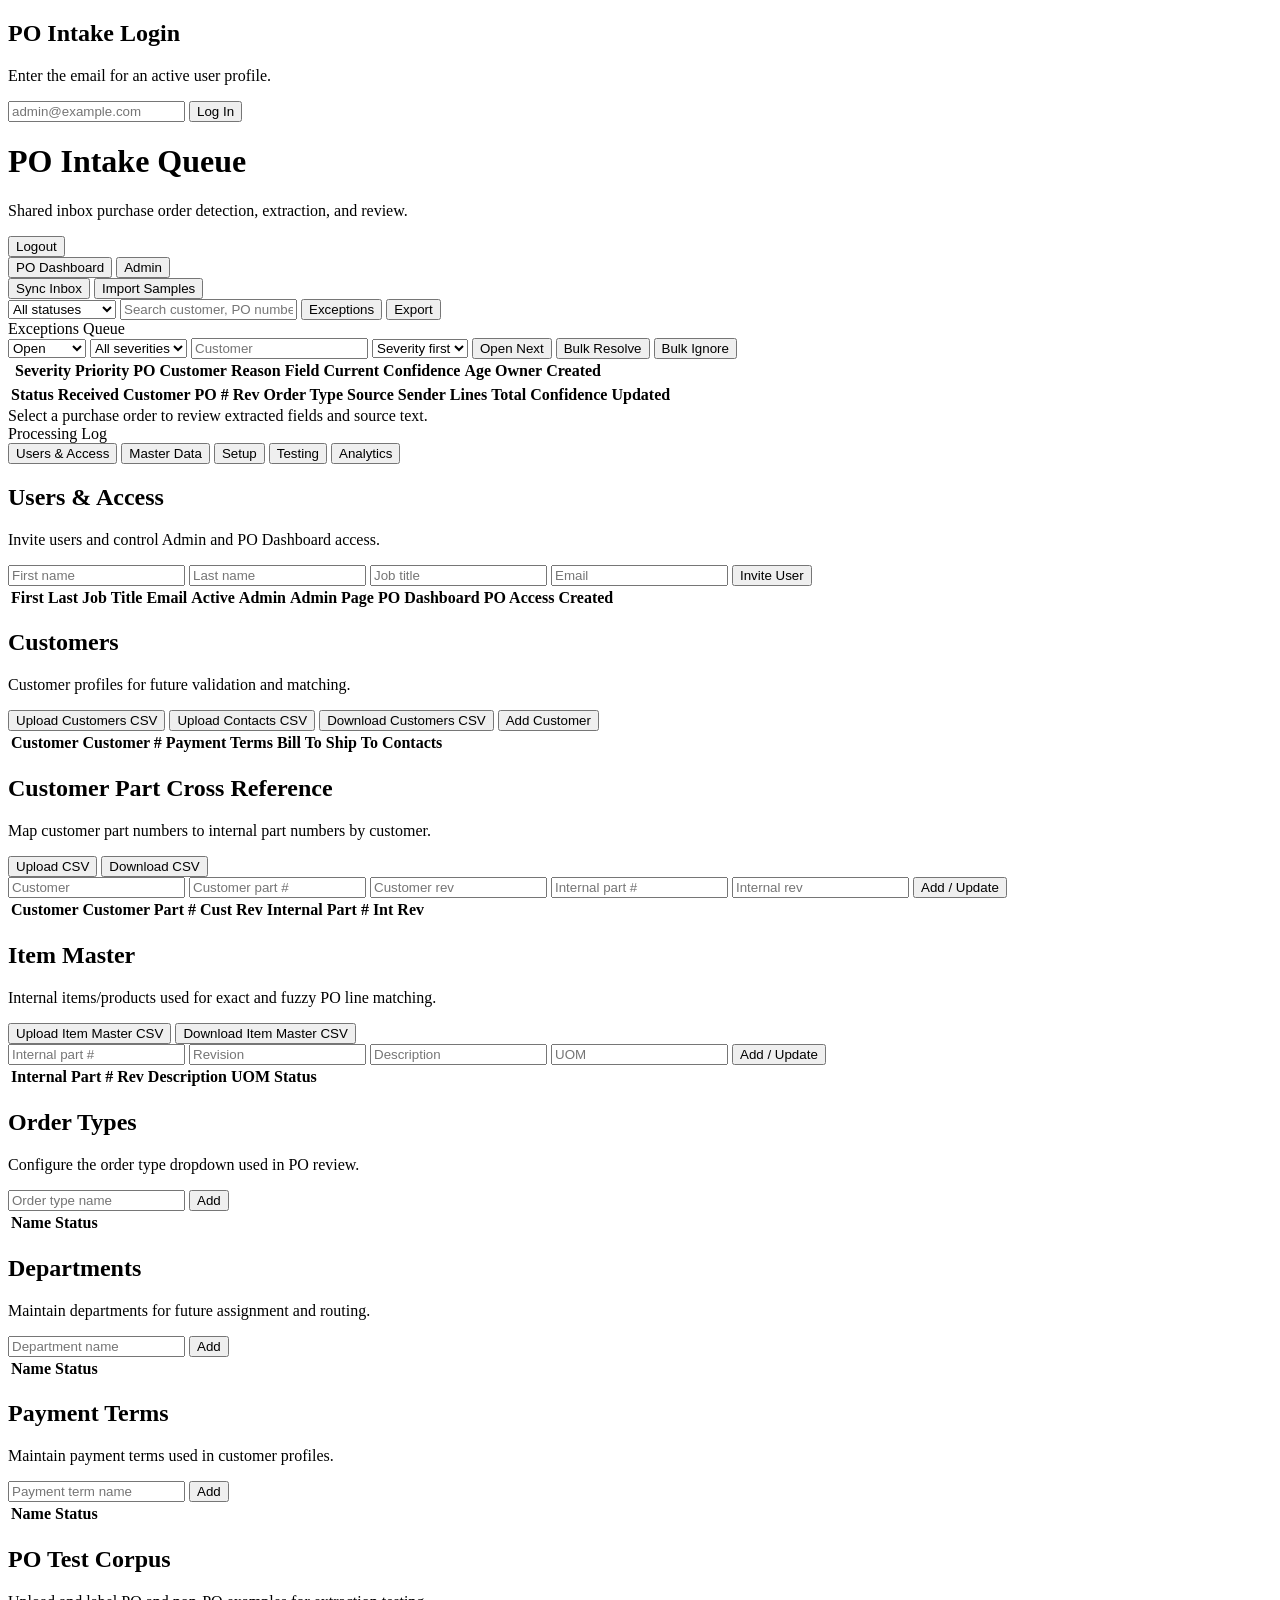
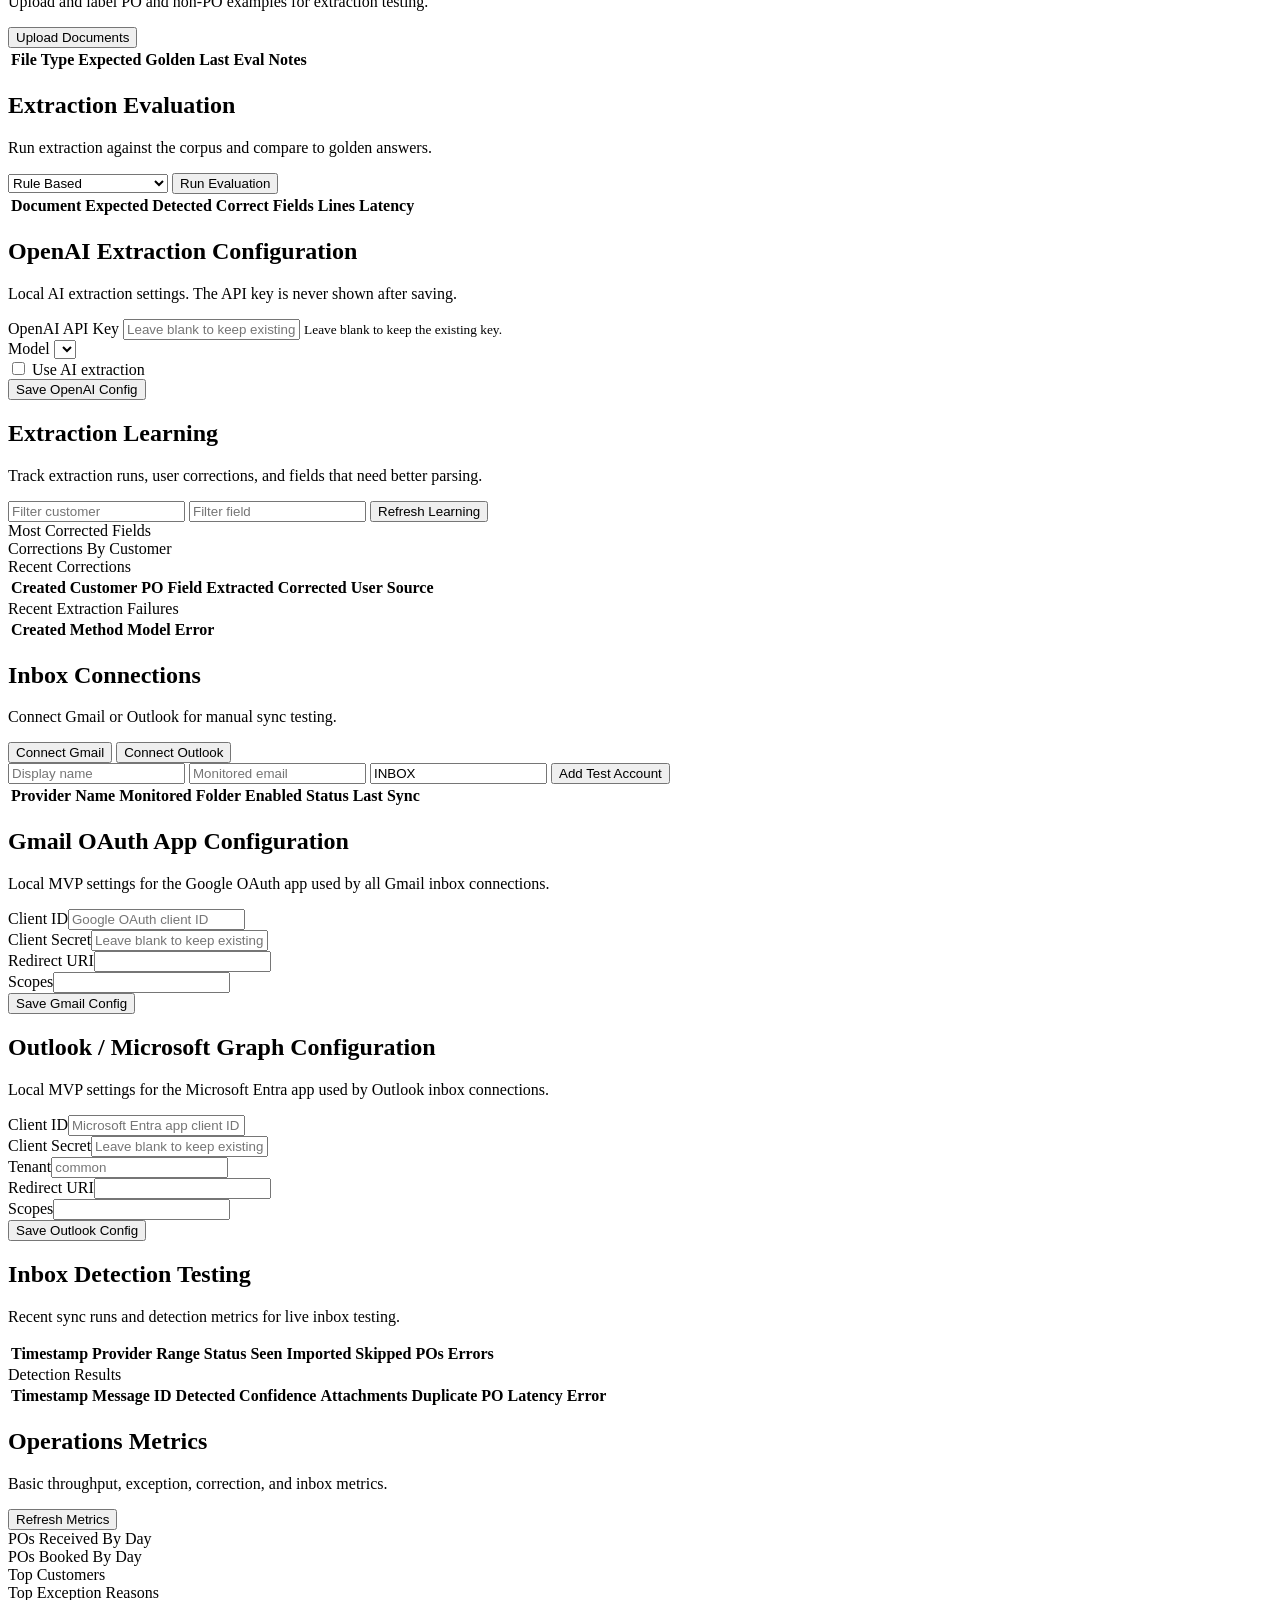
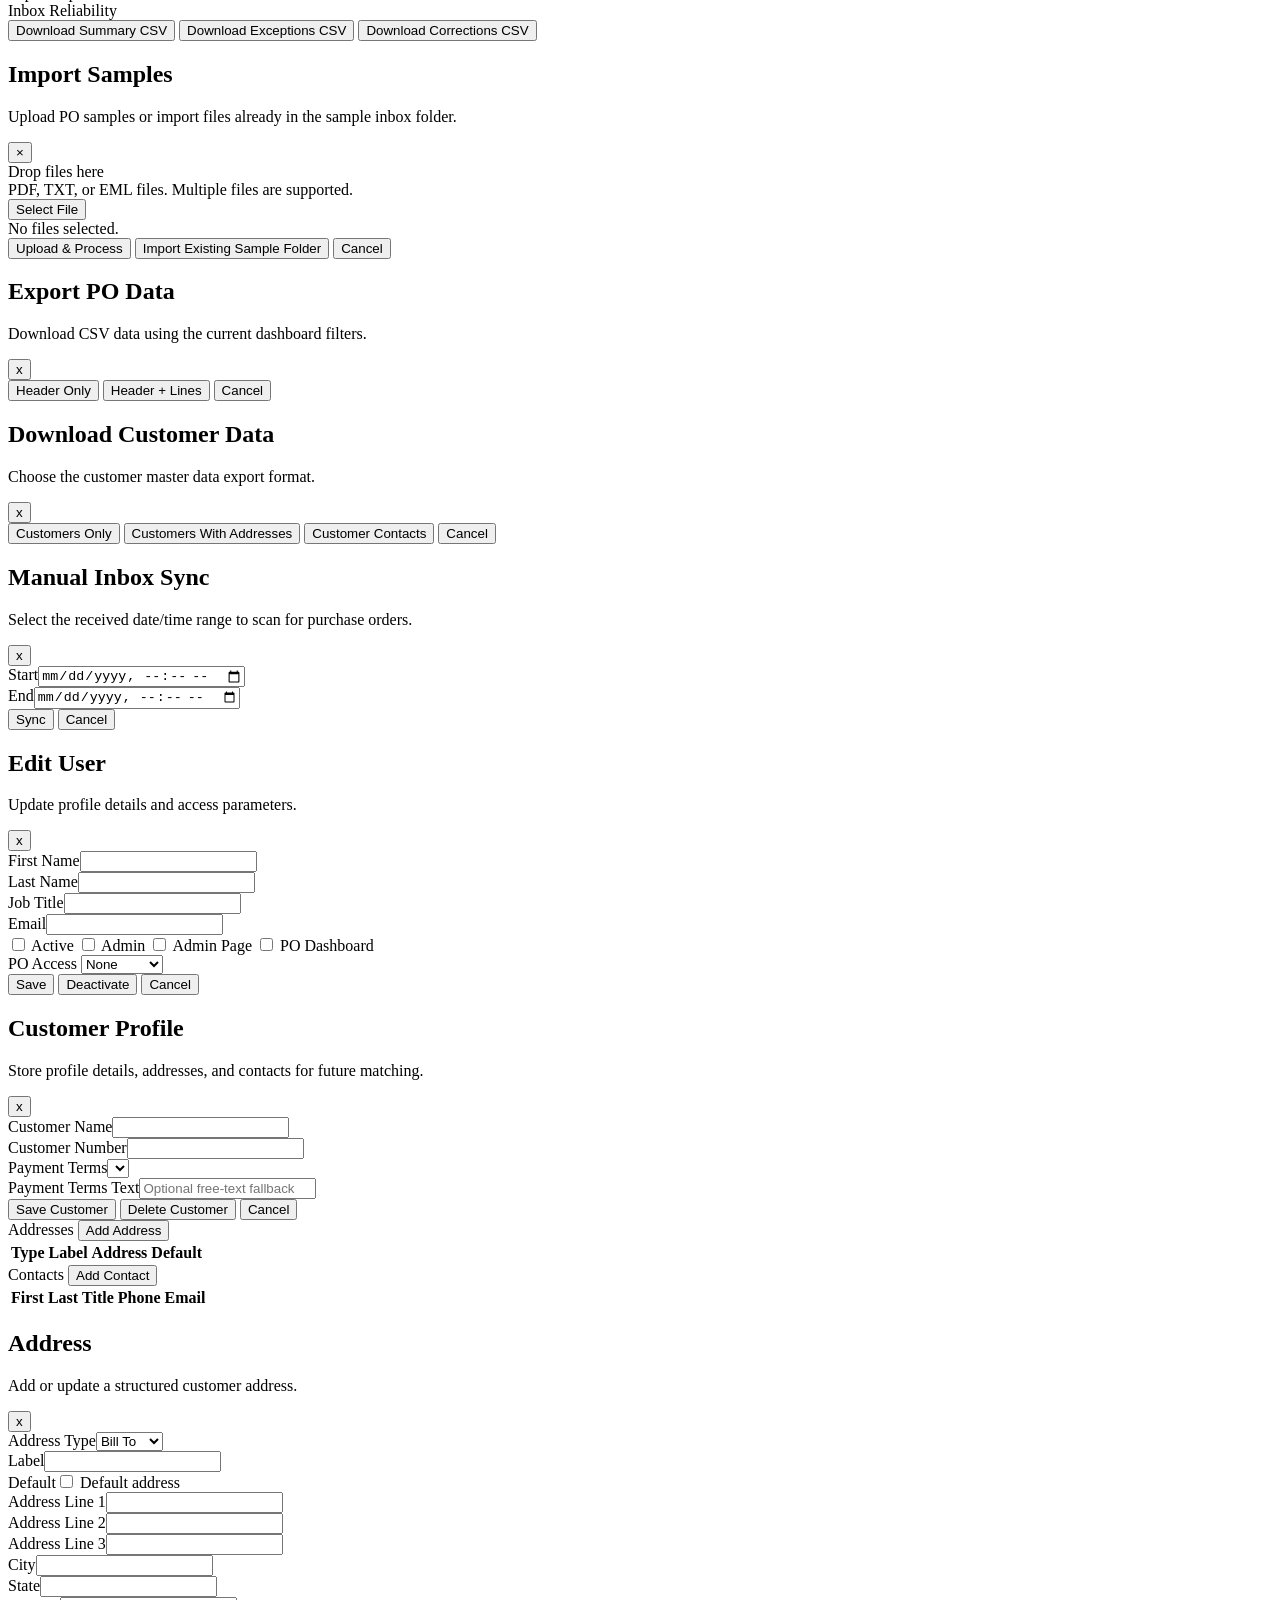
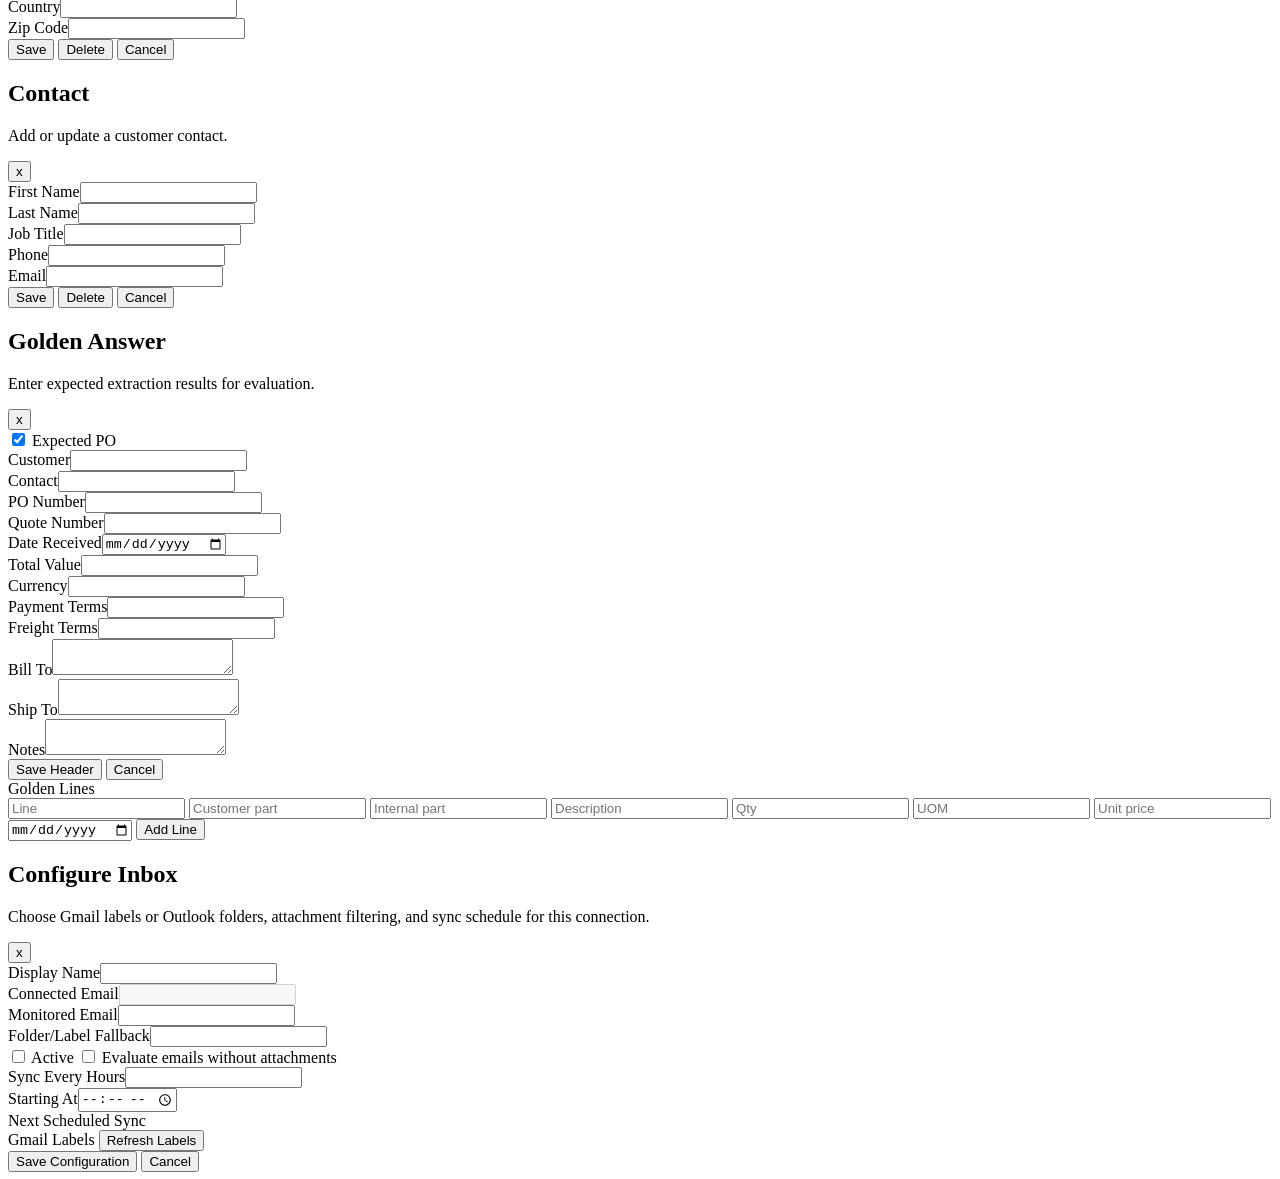
==== commit 2fe47b6a: "Move project workspace to MountainGoat" ====
--- a/public/index.html
+++ b/public/index.html
@@ -53,17 +53,45 @@
 
       <section class="logs hidden" id="exceptionsPanel">
         <div class="section-title">Exceptions Queue</div>
+        <div class="toolbar compact-toolbar">
+          <select id="exceptionStatusFilter">
+            <option value="open">Open</option>
+            <option value="all">All</option>
+            <option value="resolved">Resolved</option>
+            <option value="ignored">Ignored</option>
+          </select>
+          <select id="exceptionSeverityFilter">
+            <option value="">All severities</option>
+            <option value="critical">Critical</option>
+            <option value="warning">Warning</option>
+            <option value="info">Info</option>
+          </select>
+          <input id="exceptionCustomerFilter" placeholder="Customer" />
+          <select id="exceptionSortFilter">
+            <option value="severity">Severity first</option>
+            <option value="priority">Priority first</option>
+            <option value="oldest">Oldest first</option>
+            <option value="newest">Newest first</option>
+          </select>
+          <button class="secondary" id="openNextExceptionBtn">Open Next</button>
+          <button class="secondary" id="bulkResolveExceptionsBtn">Bulk Resolve</button>
+          <button class="secondary" id="bulkIgnoreExceptionsBtn">Bulk Ignore</button>
+        </div>
         <div class="admin-table-wrap small-table-wrap">
           <table>
             <thead>
               <tr>
+                <th></th>
                 <th>Severity</th>
+                <th>Priority</th>
                 <th>PO</th>
                 <th>Customer</th>
                 <th>Reason</th>
                 <th>Field</th>
                 <th>Current</th>
                 <th>Confidence</th>
+                <th>Age</th>
+                <th>Owner</th>
                 <th>Created</th>
                 <th></th>
               </tr>
@@ -629,6 +657,17 @@
           <div id="receivedTrendRows" class="mini-list"></div>
           <div class="section-title">POs Booked By Day</div>
           <div id="bookedTrendRows" class="mini-list"></div>
+          <div class="section-title">Top Customers</div>
+          <div id="topCustomerRows" class="mini-list"></div>
+          <div class="section-title">Top Exception Reasons</div>
+          <div id="topExceptionRows" class="mini-list"></div>
+          <div class="section-title">Inbox Reliability</div>
+          <div id="inboxReliabilityRows" class="mini-list"></div>
+          <div class="modal-actions">
+            <button class="secondary" id="downloadSummaryReportBtn">Download Summary CSV</button>
+            <button class="secondary" id="downloadExceptionsReportBtn">Download Exceptions CSV</button>
+            <button class="secondary" id="downloadCorrectionsReportBtn">Download Corrections CSV</button>
+          </div>
         </div>
       </section>
       </section>
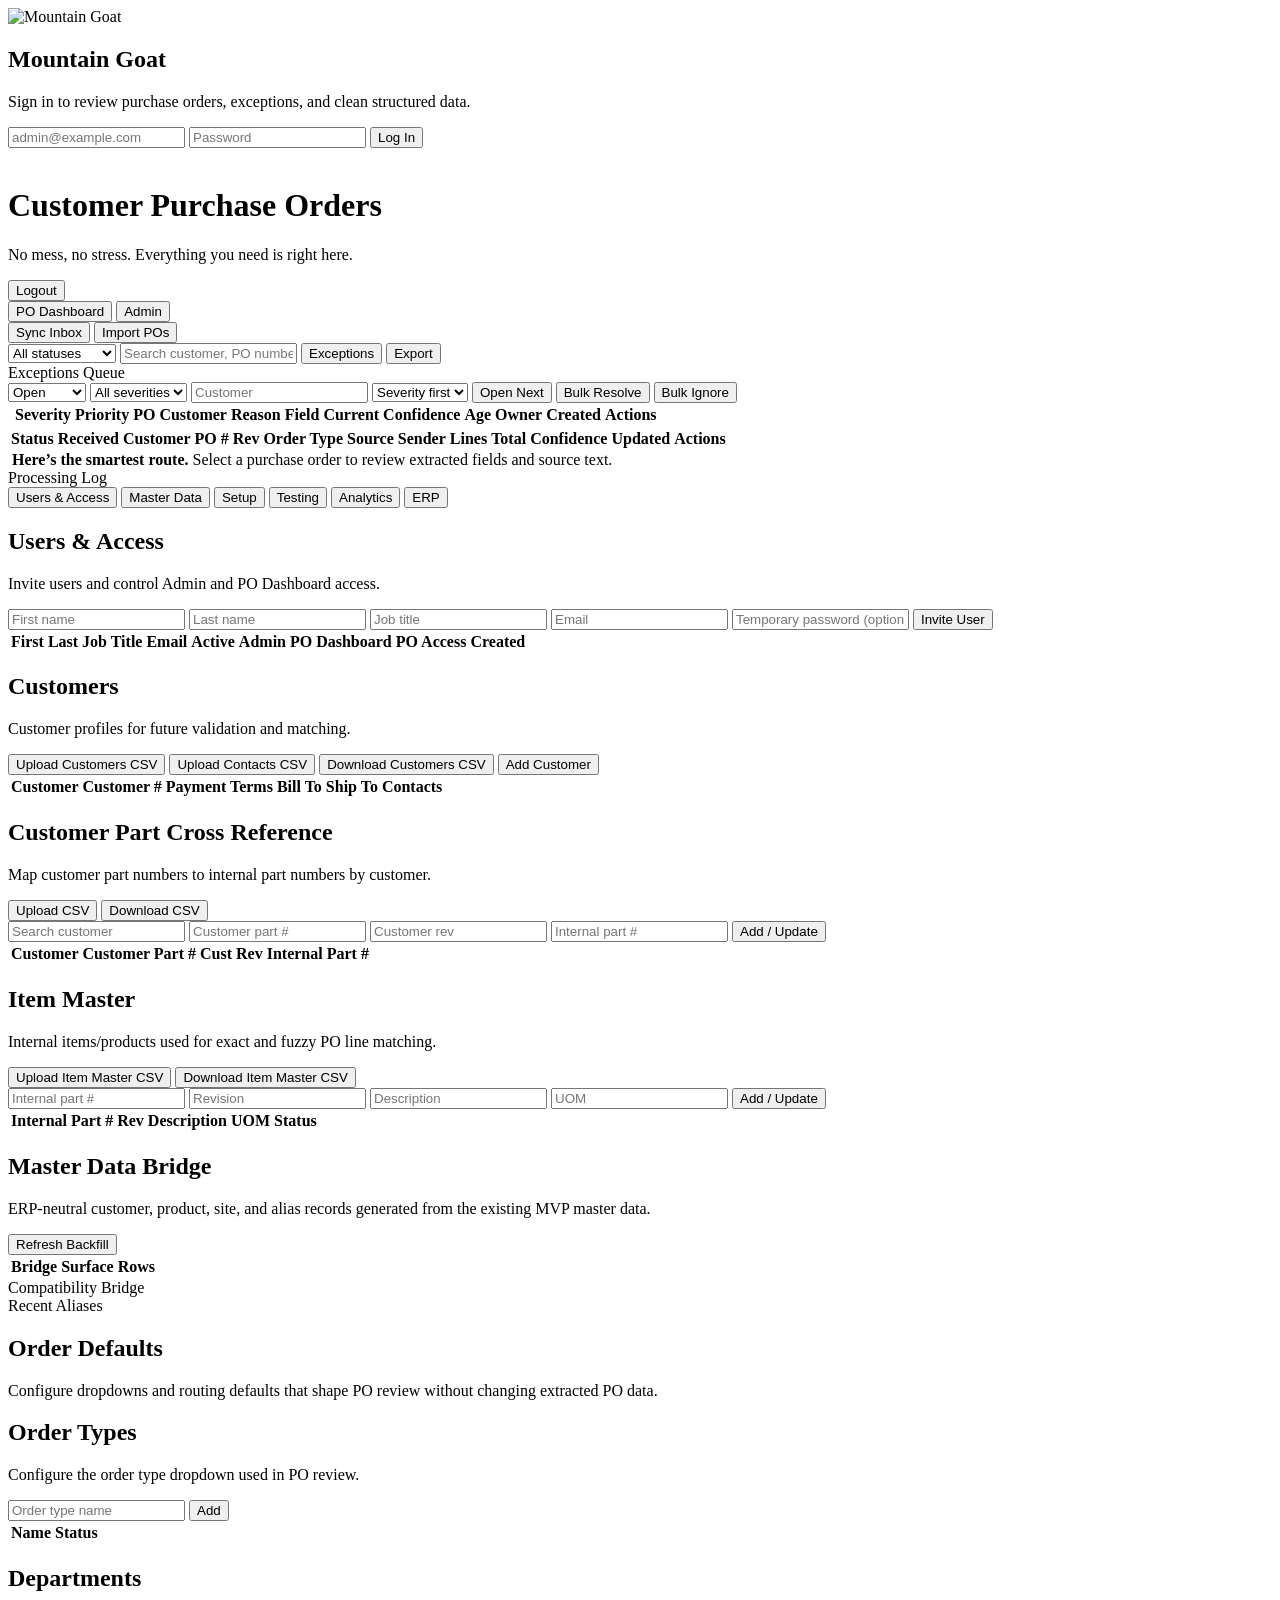
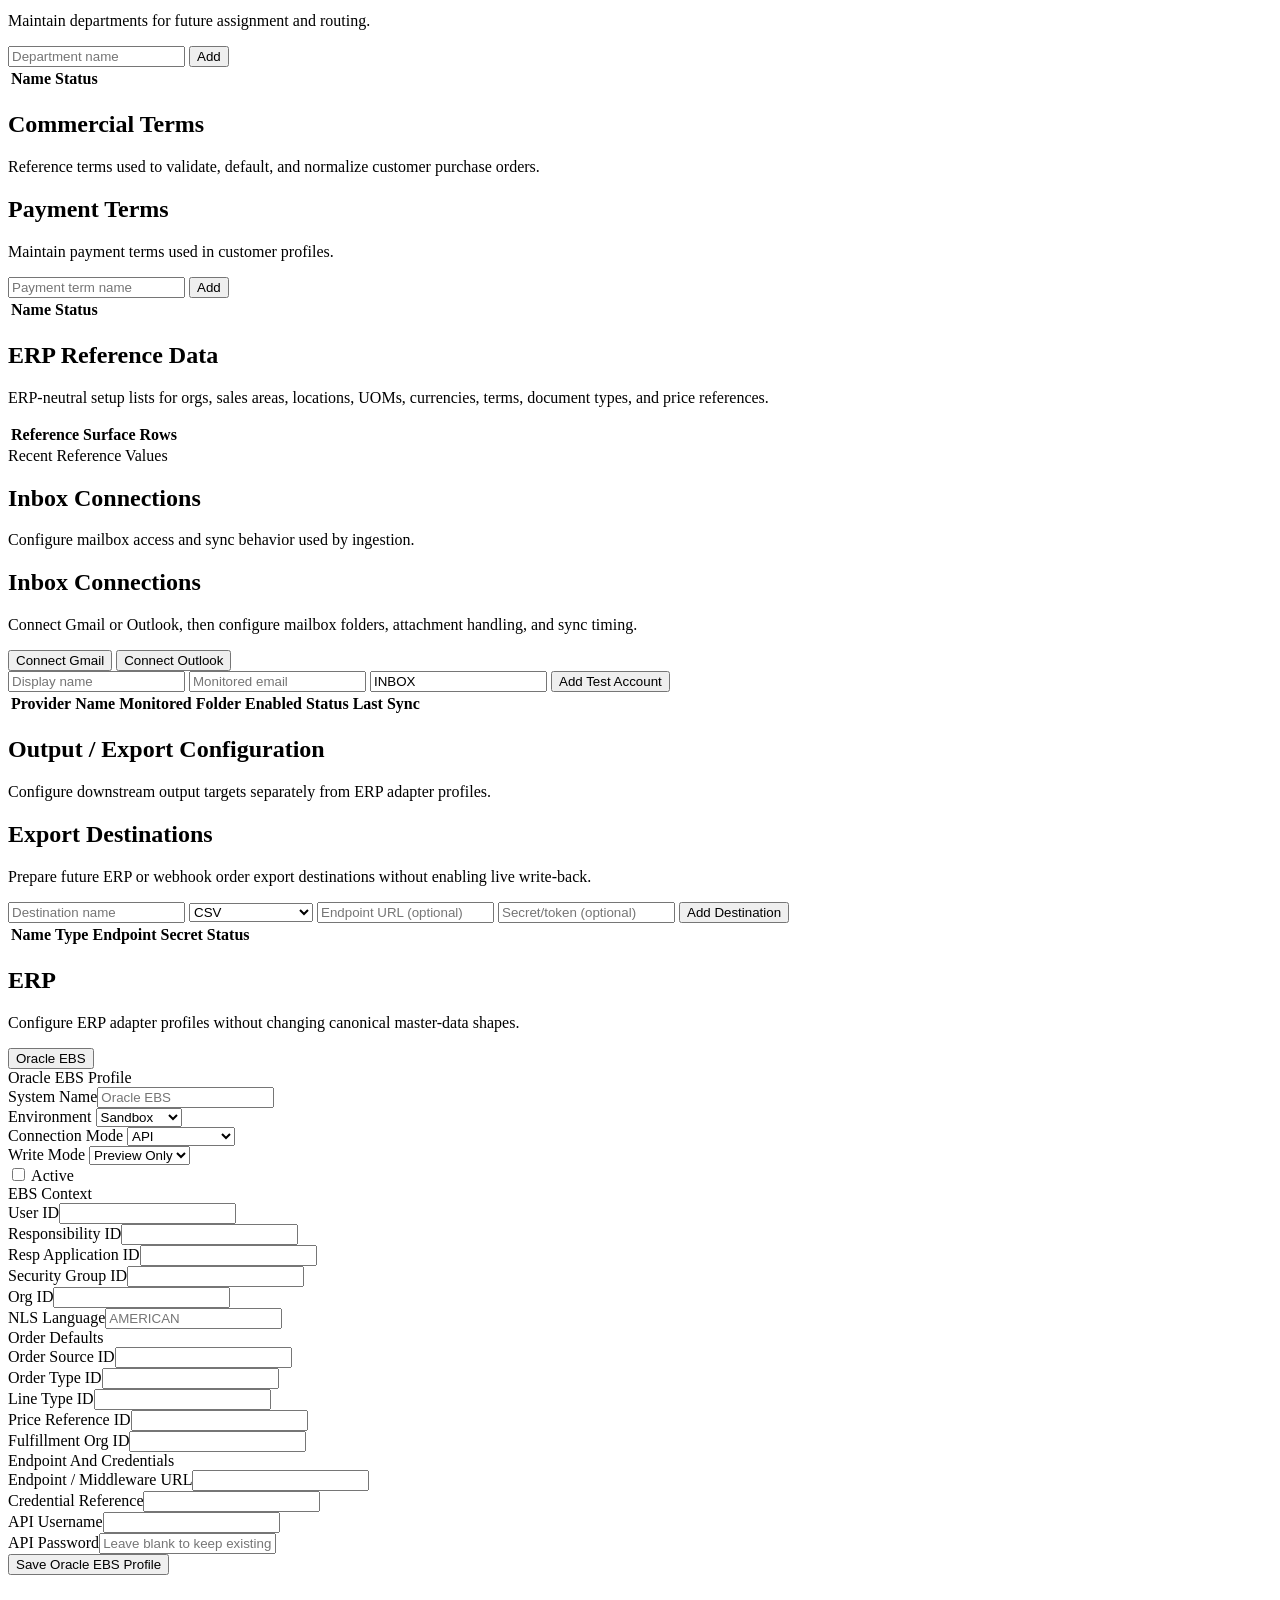
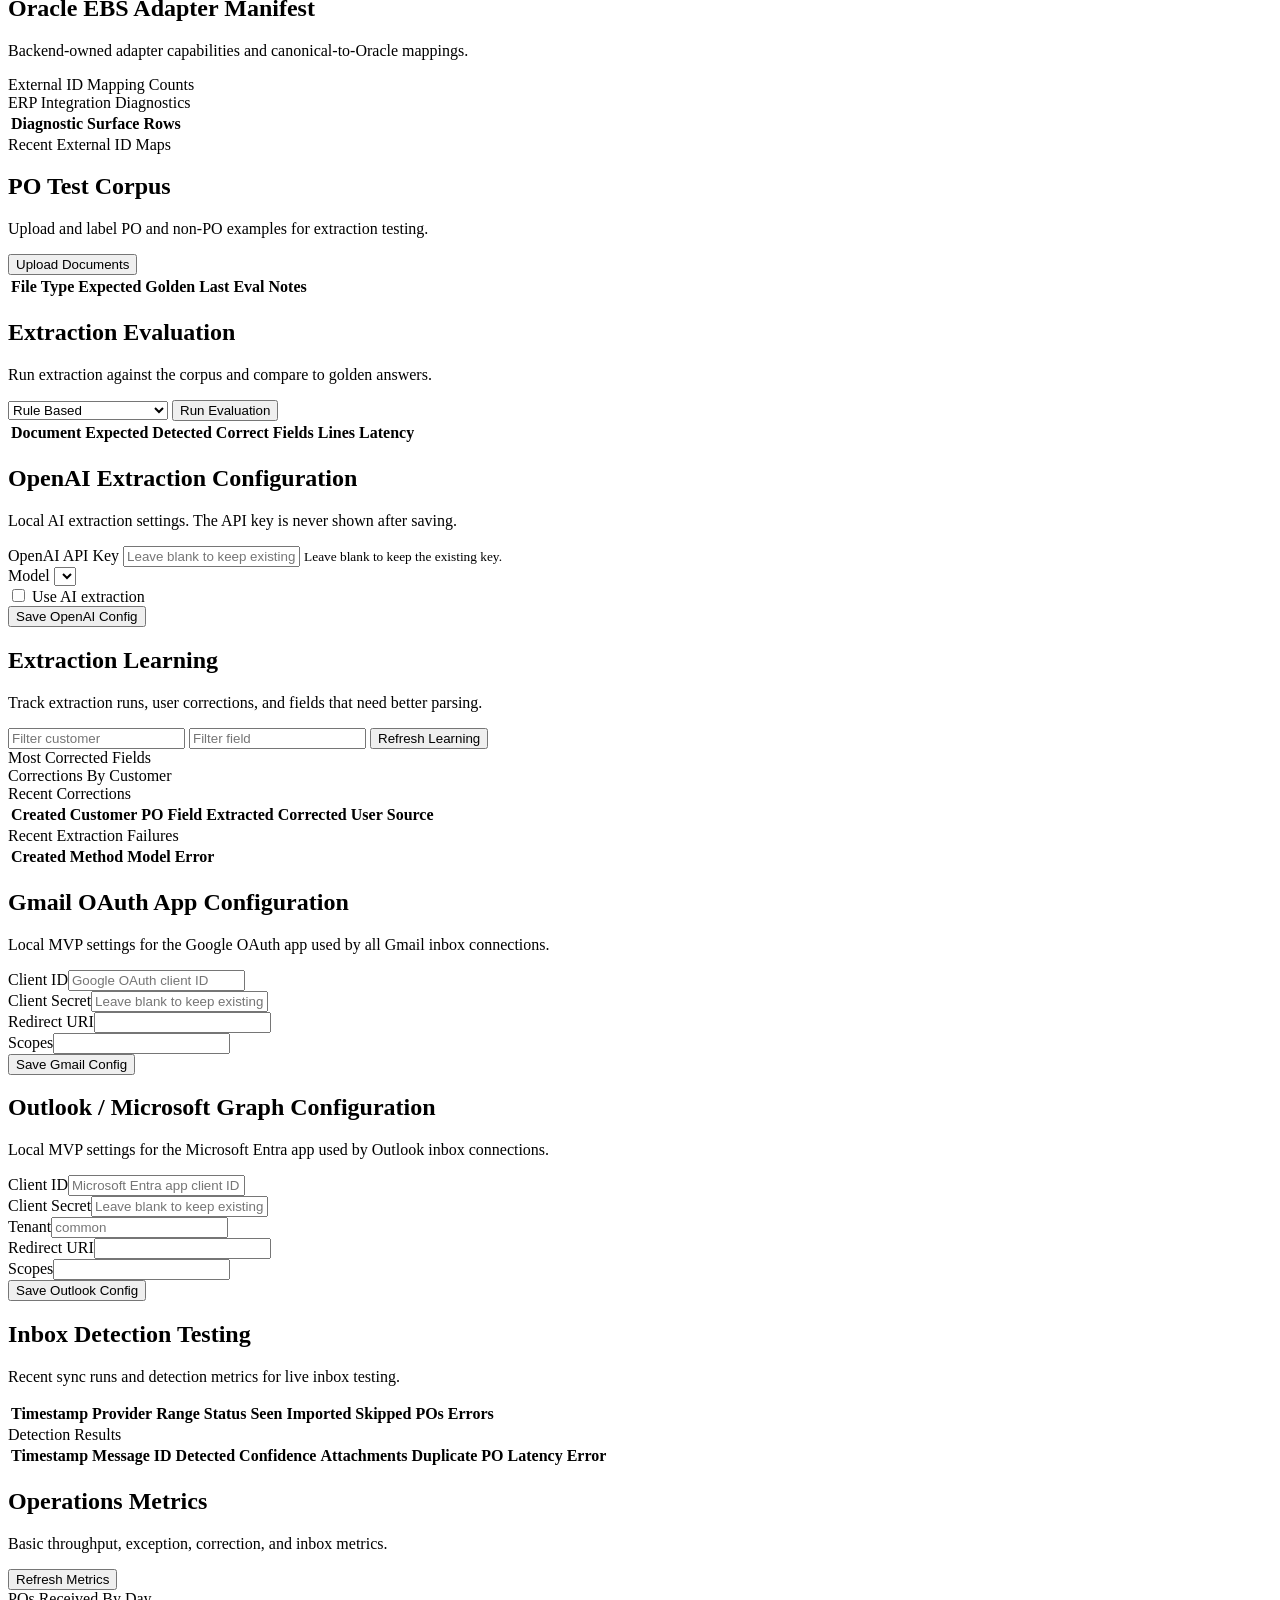
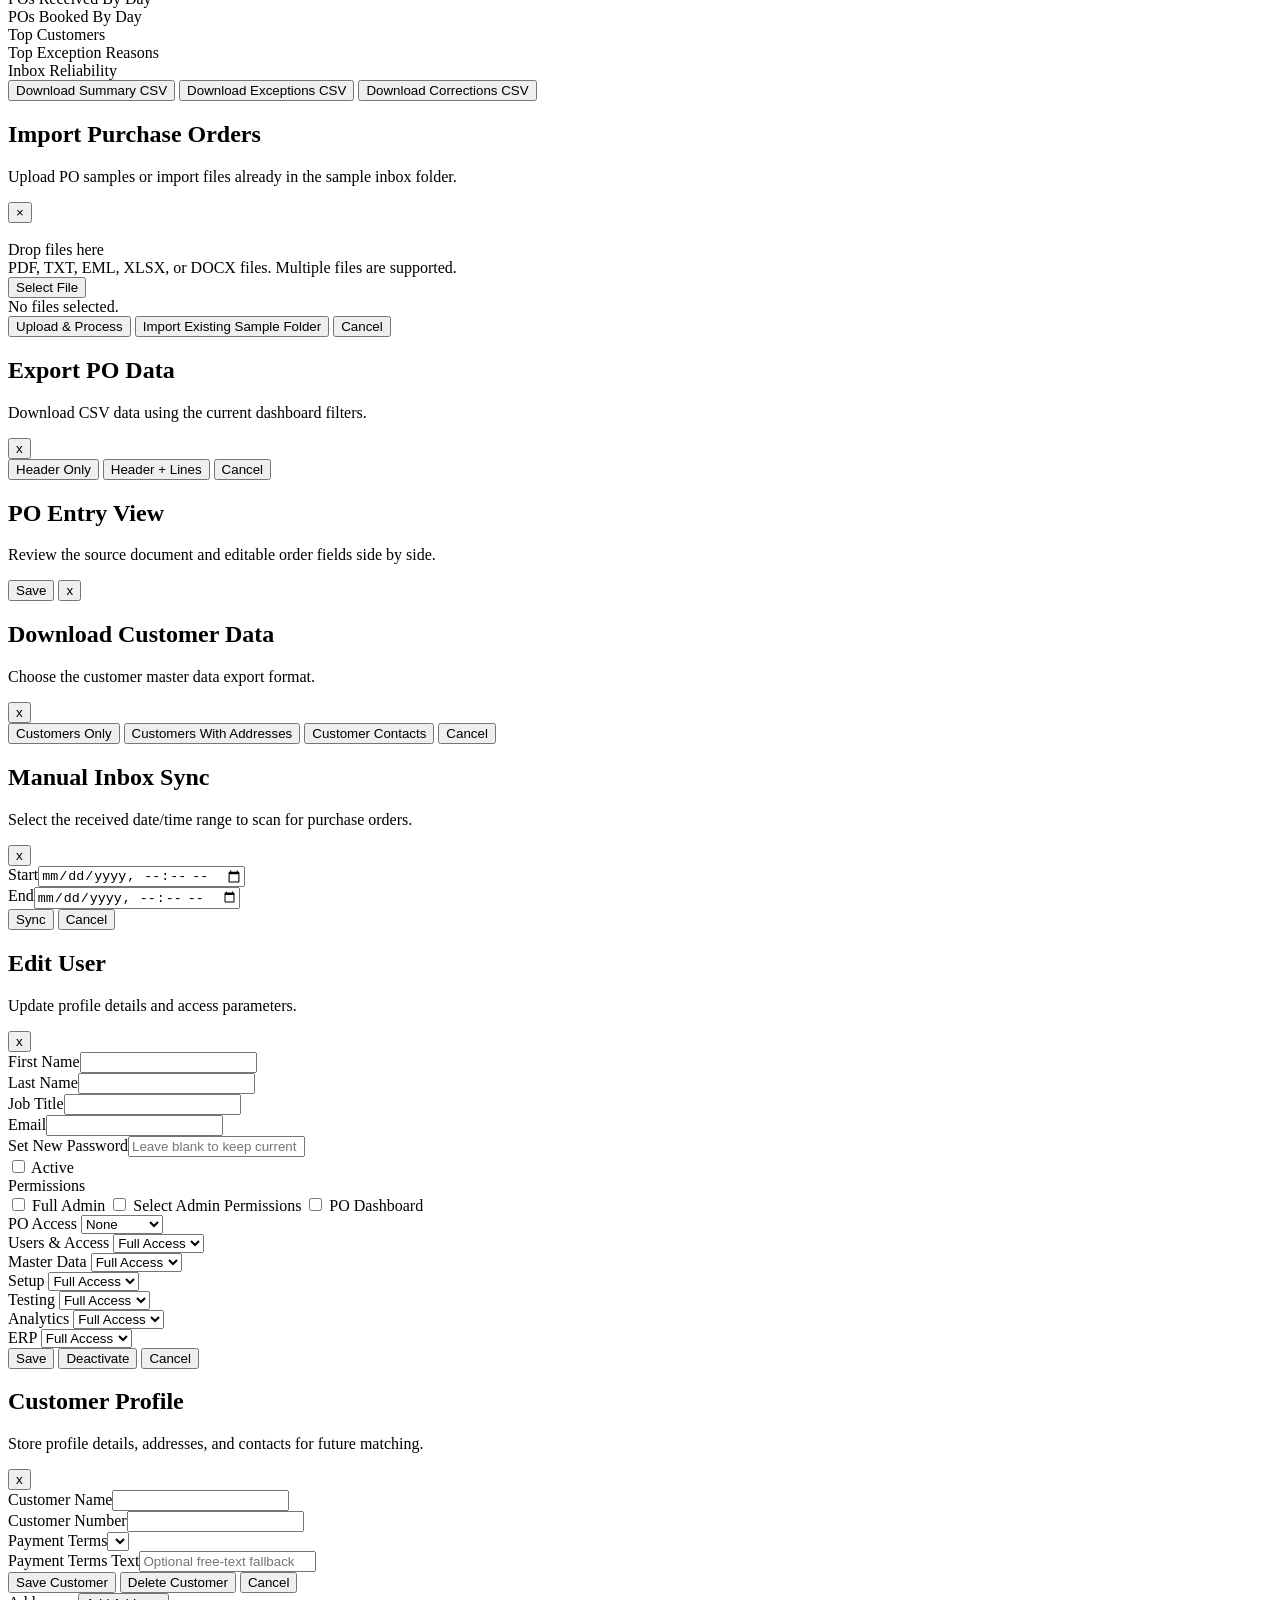
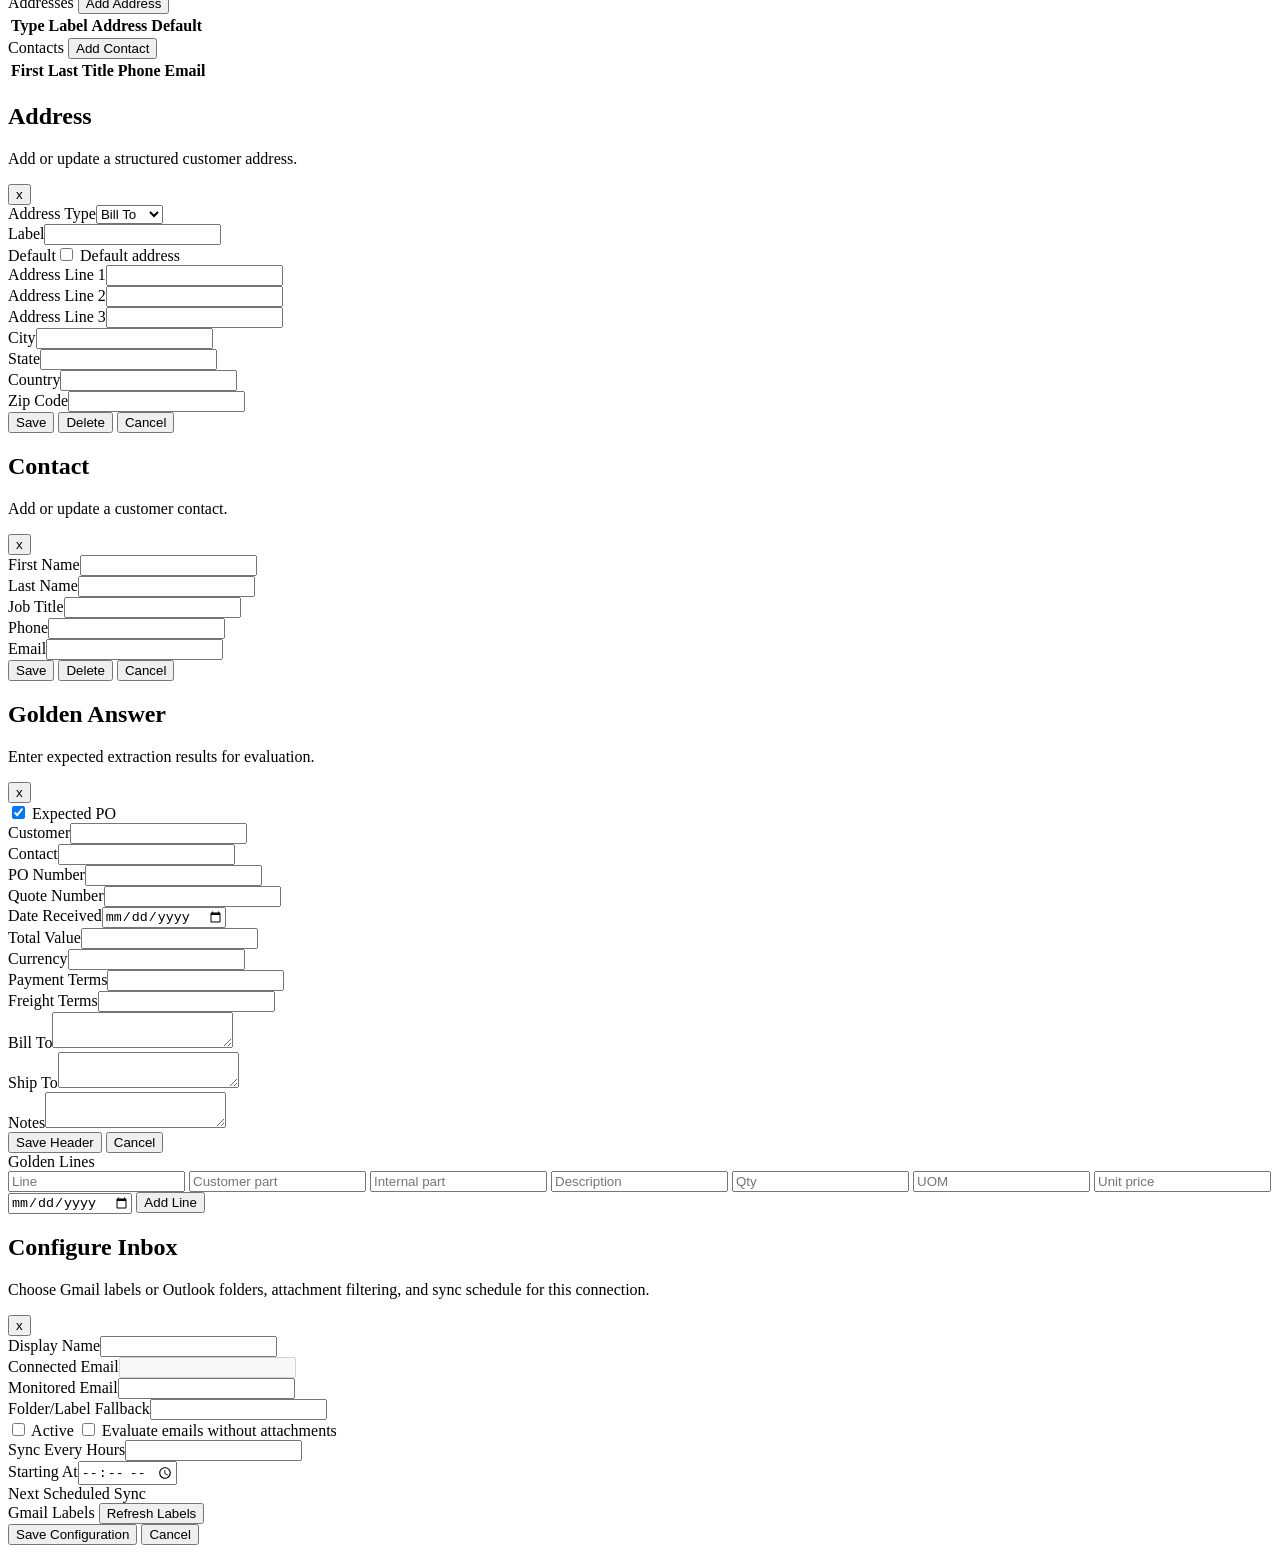
==== commit 87315b38: "Add ERP reference admin organization" ====
--- a/public/index.html
+++ b/public/index.html
@@ -3,15 +3,19 @@
   <head>
     <meta charset="utf-8" />
     <meta name="viewport" content="width=device-width, initial-scale=1" />
-    <title>POInbox PO Intake</title>
+    <title>Customer Purchase Orders</title>
+    <link rel="icon" type="image/png" sizes="32x32" href="/assets/brand/favicon-32.png" />
+    <link rel="apple-touch-icon" sizes="180x180" href="/assets/brand/favicon-180.png" />
     <link rel="stylesheet" href="/styles.css" />
   </head>
   <body>
     <section class="login-screen" id="loginView">
       <div class="login-card">
-        <h1>PO Intake Login</h1>
-        <p>Enter the email for an active user profile.</p>
+        <img class="login-brand-logo" src="/assets/brand/logo-mountain-goat-one-color-240.png" alt="Mountain Goat" />
+        <h1>Mountain Goat</h1>
+        <p>Sign in to review purchase orders, exceptions, and clean structured data.</p>
         <input id="loginEmail" type="email" placeholder="admin@example.com" />
+        <input id="loginPassword" type="password" placeholder="Password" autocomplete="current-password" />
         <button id="loginBtn">Log In</button>
         <div class="upload-message" id="loginMessage"></div>
       </div>
@@ -19,9 +23,12 @@
 
     <div class="app-shell hidden" id="appShell">
     <header>
-      <div>
-        <h1>PO Intake Queue</h1>
-        <p>Shared inbox purchase order detection, extraction, and review.</p>
+      <div class="brand-lockup">
+        <img class="brand-icon" src="/assets/brand/icon-mountain-goat-head-64.png" alt="" aria-hidden="true" />
+        <div>
+          <h1>Customer Purchase Orders</h1>
+          <p>No mess, no stress. Everything you need is right here.</p>
+        </div>
       </div>
       <div class="actions">
         <span class="user-pill" id="currentUserPill"></span>
@@ -31,7 +38,7 @@
           <button class="secondary" id="adminViewBtn">Admin</button>
         </div>
         <button id="syncBtn" title="Connector stub for Gmail or Outlook">Sync Inbox</button>
-        <button id="importBtn">Import Samples</button>
+        <button id="importBtn">Import POs</button>
       </div>
     </header>
 
@@ -93,7 +100,7 @@
                 <th>Age</th>
                 <th>Owner</th>
                 <th>Created</th>
-                <th></th>
+                <th>Actions</th>
               </tr>
             </thead>
             <tbody id="exceptionRows"></tbody>
@@ -118,7 +125,7 @@
                 <th>Total</th>
                 <th>Confidence</th>
                 <th>Updated</th>
-                <th></th>
+                <th>Actions</th>
               </tr>
             </thead>
             <tbody id="poRows"></tbody>
@@ -126,7 +133,11 @@
         </div>
 
         <aside class="detail-panel" id="detail">
-          <div class="empty-state">Select a purchase order to review extracted fields and source text.</div>
+          <div class="empty-state branded-empty">
+            <img src="/assets/brand/mascot-mountain-goat-default-240.png" alt="" aria-hidden="true" />
+            <strong>Here&rsquo;s the smartest route.</strong>
+            <span>Select a purchase order to review extracted fields and source text.</span>
+          </div>
         </aside>
       </section>
 
@@ -143,6 +154,7 @@
         <button class="secondary" id="adminTabSetupBtn">Setup</button>
         <button class="secondary" id="adminTabTestingBtn">Testing</button>
         <button class="secondary" id="adminTabAnalyticsBtn">Analytics</button>
+        <button class="secondary" id="adminTabErpBtn">ERP</button>
       </nav>
 
       <section class="admin-tab-pane" id="adminTabUsers">
@@ -159,6 +171,7 @@
           <input id="inviteLastName" placeholder="Last name" />
           <input id="inviteJobTitle" placeholder="Job title" />
           <input id="inviteEmail" type="email" placeholder="Email" />
+          <input id="invitePassword" type="password" placeholder="Temporary password (optional)" autocomplete="new-password" />
           <button id="inviteUserBtn">Invite User</button>
         </div>
         <div class="admin-table-wrap users-table-wrap">
@@ -171,7 +184,6 @@
                 <th>Email</th>
                 <th>Active</th>
                 <th>Admin</th>
-                <th>Admin Page</th>
                 <th>PO Dashboard</th>
                 <th>PO Access</th>
                 <th>Created</th>
@@ -234,13 +246,13 @@
           </div>
           <div class="upload-message" id="xrefMessage"></div>
           <div class="admin-form">
-              <input id="xrefCustomer" placeholder="Customer" />
+              <input id="xrefCustomer" list="xrefCustomerOptions" placeholder="Search customer" />
               <input id="xrefCustomerPart" placeholder="Customer part #" />
               <input id="xrefCustomerRev" placeholder="Customer rev" />
               <input id="xrefInternalPart" placeholder="Internal part #" />
-              <input id="xrefInternalRev" placeholder="Internal rev" />
               <button id="addXrefBtn">Add / Update</button>
           </div>
+          <datalist id="xrefCustomerOptions"></datalist>
           <div class="admin-table-wrap">
             <table>
               <thead>
@@ -249,7 +261,6 @@
                   <th>Customer Part #</th>
                   <th>Cust Rev</th>
                   <th>Internal Part #</th>
-                  <th>Int Rev</th>
                   <th></th>
                 </tr>
               </thead>
@@ -293,11 +304,42 @@
             </table>
           </div>
         </div>
+        <div class="admin-panel">
+          <div class="admin-head">
+            <div>
+              <h2>Master Data Bridge</h2>
+              <p>ERP-neutral customer, product, site, and alias records generated from the existing MVP master data.</p>
+            </div>
+            <div class="actions">
+              <button class="secondary" id="canonicalBackfillBtn">Refresh Backfill</button>
+            </div>
+          </div>
+          <div class="upload-message" id="canonicalMasterDataMessage"></div>
+          <div class="admin-table-wrap small-table-wrap">
+            <table>
+              <thead>
+                <tr>
+                  <th>Bridge Surface</th>
+                  <th>Rows</th>
+                </tr>
+              </thead>
+              <tbody id="canonicalMasterDataRows"></tbody>
+            </table>
+          </div>
+          <div class="section-title">Compatibility Bridge</div>
+          <div id="canonicalBridgeRows" class="mini-list"></div>
+          <div class="section-title">Recent Aliases</div>
+          <div id="canonicalAliasRows" class="mini-list"></div>
+        </div>
       </section>
       </section>
 
       <section class="admin-tab-pane hidden" id="adminTabSetup">
       <section class="admin-grid single-admin-grid">
+        <div class="admin-section-banner">
+          <h2>Order Defaults</h2>
+          <p>Configure dropdowns and routing defaults that shape PO review without changing extracted PO data.</p>
+        </div>
         <div class="admin-panel">
           <div class="admin-head">
             <div>
@@ -346,6 +388,10 @@
             </table>
           </div>
         </div>
+        <div class="admin-section-banner">
+          <h2>Commercial Terms</h2>
+          <p>Reference terms used to validate, default, and normalize customer purchase orders.</p>
+        </div>
         <div class="admin-panel">
           <div class="admin-head">
             <div>
@@ -369,6 +415,202 @@
               <tbody id="paymentTermRows"></tbody>
             </table>
           </div>
+        </div>
+        <div class="admin-panel">
+          <div class="admin-head">
+            <div>
+              <h2>ERP Reference Data</h2>
+              <p>ERP-neutral setup lists for orgs, sales areas, locations, UOMs, currencies, terms, document types, and price references.</p>
+            </div>
+          </div>
+          <div class="admin-table-wrap small-table-wrap">
+            <table>
+              <thead>
+                <tr>
+                  <th>Reference Surface</th>
+                  <th>Rows</th>
+                </tr>
+              </thead>
+              <tbody id="setupReferenceRows"></tbody>
+            </table>
+          </div>
+          <div class="section-title">Recent Reference Values</div>
+          <div id="setupReferenceSamples" class="mini-list"></div>
+        </div>
+        <div class="admin-section-banner">
+          <h2>Inbox Connections</h2>
+          <p>Configure mailbox access and sync behavior used by ingestion.</p>
+        </div>
+        <div class="admin-panel integration-admin-panel">
+          <div class="admin-head">
+            <div>
+              <h2>Inbox Connections</h2>
+              <p>Connect Gmail or Outlook, then configure mailbox folders, attachment handling, and sync timing.</p>
+            </div>
+            <div class="actions">
+              <button class="secondary" id="connectGmailBtn">Connect Gmail</button>
+              <button class="secondary" id="connectOutlookBtn">Connect Outlook</button>
+            </div>
+          </div>
+          <div class="upload-message" id="inboxSetupMessage"></div>
+          <div class="admin-form">
+            <input id="inboxDisplayName" placeholder="Display name" />
+            <input id="inboxMonitoredEmail" placeholder="Monitored email" />
+            <input id="inboxFolder" placeholder="Folder/label" value="INBOX" />
+            <button id="addInboxAccountBtn">Add Test Account</button>
+          </div>
+          <div class="admin-table-wrap">
+            <table>
+              <thead>
+                <tr>
+                  <th>Provider</th>
+                  <th>Name</th>
+                  <th>Monitored</th>
+                  <th>Folder</th>
+                  <th>Enabled</th>
+                  <th>Status</th>
+                  <th>Last Sync</th>
+                  <th></th>
+                </tr>
+              </thead>
+              <tbody id="inboxAccountRows"></tbody>
+            </table>
+          </div>
+        </div>
+        <div class="admin-section-banner">
+          <h2>Output / Export Configuration</h2>
+          <p>Configure downstream output targets separately from ERP adapter profiles.</p>
+        </div>
+        <div class="admin-panel integration-admin-panel">
+          <div class="admin-head">
+            <div>
+              <h2>Export Destinations</h2>
+              <p>Prepare future ERP or webhook order export destinations without enabling live write-back.</p>
+            </div>
+          </div>
+          <div class="upload-message" id="exportDestinationMessage"></div>
+          <div class="admin-form">
+            <input id="exportDestinationName" placeholder="Destination name" />
+            <select id="exportDestinationType">
+              <option value="csv">CSV</option>
+              <option value="webhook">Webhook</option>
+              <option value="erp_placeholder">ERP Placeholder</option>
+            </select>
+            <input id="exportDestinationUrl" placeholder="Endpoint URL (optional)" />
+            <input id="exportDestinationSecret" type="password" placeholder="Secret/token (optional)" autocomplete="new-password" />
+            <button id="saveExportDestinationBtn">Add Destination</button>
+          </div>
+          <div class="admin-table-wrap">
+            <table>
+              <thead>
+                <tr>
+                  <th>Name</th>
+                  <th>Type</th>
+                  <th>Endpoint</th>
+                  <th>Secret</th>
+                  <th>Status</th>
+                  <th></th>
+                </tr>
+              </thead>
+              <tbody id="exportDestinationRows"></tbody>
+            </table>
+          </div>
+        </div>
+      </section>
+      </section>
+
+      <section class="admin-tab-pane hidden" id="adminTabErp">
+      <section class="admin-grid">
+        <div class="admin-panel integration-admin-panel">
+          <div class="admin-head">
+            <div>
+              <h2>ERP</h2>
+              <p>Configure ERP adapter profiles without changing canonical master-data shapes.</p>
+            </div>
+            <div class="actions">
+              <button class="secondary active-admin-tab" id="erpOracleEbsSubtabBtn" type="button">Oracle EBS</button>
+            </div>
+          </div>
+          <div class="upload-message" id="oracleEbsMessage"></div>
+          <div id="oracleEbsStatus" class="summary compact-summary"></div>
+          <div class="section-title">Oracle EBS Profile</div>
+          <div class="grid">
+            <div class="field"><label>System Name</label><input id="oracleSystemName" placeholder="Oracle EBS" /></div>
+            <div class="field"><label>Environment</label>
+              <select id="oracleEnvironment">
+                <option value="sandbox">Sandbox</option>
+                <option value="uat">UAT</option>
+                <option value="production">Production</option>
+              </select>
+            </div>
+            <div class="field"><label>Connection Mode</label>
+              <select id="oracleConnectionMode">
+                <option value="api">API</option>
+                <option value="middleware">Middleware</option>
+                <option value="file">File</option>
+                <option value="db_readonly">DB Read Only</option>
+              </select>
+            </div>
+            <div class="field"><label>Write Mode</label>
+              <select id="oracleWriteMode">
+                <option value="preview">Preview Only</option>
+                <option value="entered_only">Entered Only</option>
+              </select>
+            </div>
+            <label class="check-field"><input id="oracleActiveFlag" type="checkbox" /> Active</label>
+          </div>
+          <div class="section-title">EBS Context</div>
+          <div class="grid">
+            <div class="field"><label>User ID</label><input id="oracleUserId" /></div>
+            <div class="field"><label>Responsibility ID</label><input id="oracleResponsibilityId" /></div>
+            <div class="field"><label>Resp Application ID</label><input id="oracleRespApplicationId" /></div>
+            <div class="field"><label>Security Group ID</label><input id="oracleSecurityGroupId" /></div>
+            <div class="field"><label>Org ID</label><input id="oracleOrgId" /></div>
+            <div class="field"><label>NLS Language</label><input id="oracleNlsLanguage" placeholder="AMERICAN" /></div>
+          </div>
+          <div class="section-title">Order Defaults</div>
+          <div class="grid">
+            <div class="field"><label>Order Source ID</label><input id="oracleOrderSourceId" /></div>
+            <div class="field"><label>Order Type ID</label><input id="oracleOrderTypeId" /></div>
+            <div class="field"><label>Line Type ID</label><input id="oracleLineTypeId" /></div>
+            <div class="field"><label>Price Reference ID</label><input id="oraclePriceReferenceId" /></div>
+            <div class="field"><label>Fulfillment Org ID</label><input id="oracleFulfillmentOrgId" /></div>
+          </div>
+          <div class="section-title">Endpoint And Credentials</div>
+          <div class="grid">
+            <div class="field wide"><label>Endpoint / Middleware URL</label><input id="oracleEndpointUrl" /></div>
+            <div class="field"><label>Credential Reference</label><input id="oracleCredentialReference" /></div>
+            <div class="field"><label>API Username</label><input id="oracleApiUsername" autocomplete="off" /></div>
+            <div class="field"><label>API Password</label><input id="oracleApiPassword" type="password" placeholder="Leave blank to keep existing secret" autocomplete="new-password" /></div>
+          </div>
+          <div class="modal-actions">
+            <button id="saveOracleEbsProfileBtn">Save Oracle EBS Profile</button>
+          </div>
+        </div>
+        <div class="admin-panel">
+          <div class="admin-head">
+            <div>
+              <h2>Oracle EBS Adapter Manifest</h2>
+              <p>Backend-owned adapter capabilities and canonical-to-Oracle mappings.</p>
+            </div>
+          </div>
+          <div id="oracleManifestSummary" class="summary compact-summary"></div>
+          <div class="section-title">External ID Mapping Counts</div>
+          <div id="oracleMappingSummary" class="mini-list"></div>
+          <div class="section-title">ERP Integration Diagnostics</div>
+          <div class="admin-table-wrap small-table-wrap">
+            <table>
+              <thead>
+                <tr>
+                  <th>Diagnostic Surface</th>
+                  <th>Rows</th>
+                </tr>
+              </thead>
+              <tbody id="erpDiagnosticRows"></tbody>
+            </table>
+          </div>
+          <div class="section-title">Recent External ID Maps</div>
+          <div id="erpExternalMapSamples" class="mini-list"></div>
         </div>
       </section>
       </section>
@@ -439,7 +681,7 @@
           </div>
         </div>
 
-        <div class="admin-panel">
+        <div class="admin-panel integration-admin-panel">
           <div class="admin-head">
             <div>
               <h2>OpenAI Extraction Configuration</h2>
@@ -518,43 +760,7 @@
             </table>
           </div>
         </div>
-        <div class="admin-panel">
-          <div class="admin-head">
-            <div>
-              <h2>Inbox Connections</h2>
-              <p>Connect Gmail or Outlook for manual sync testing.</p>
-            </div>
-            <div class="actions">
-              <button class="secondary" id="connectGmailBtn">Connect Gmail</button>
-              <button class="secondary" id="connectOutlookBtn">Connect Outlook</button>
-            </div>
-          </div>
-          <div class="admin-form">
-            <input id="inboxDisplayName" placeholder="Display name" />
-            <input id="inboxMonitoredEmail" placeholder="Monitored email" />
-            <input id="inboxFolder" placeholder="Folder/label" value="INBOX" />
-            <button id="addInboxAccountBtn">Add Test Account</button>
-          </div>
-          <div class="admin-table-wrap">
-            <table>
-              <thead>
-                <tr>
-                  <th>Provider</th>
-                  <th>Name</th>
-                  <th>Monitored</th>
-                  <th>Folder</th>
-                  <th>Enabled</th>
-                  <th>Status</th>
-                  <th>Last Sync</th>
-                  <th></th>
-                </tr>
-              </thead>
-              <tbody id="inboxAccountRows"></tbody>
-            </table>
-          </div>
-        </div>
-
-        <div class="admin-panel">
+        <div class="admin-panel integration-admin-panel">
           <div class="admin-head">
             <div>
               <h2>Gmail OAuth App Configuration</h2>
@@ -573,7 +779,7 @@
           </div>
         </div>
 
-        <div class="admin-panel">
+        <div class="admin-panel integration-admin-panel">
           <div class="admin-head">
             <div>
               <h2>Outlook / Microsoft Graph Configuration</h2>
@@ -593,7 +799,7 @@
           </div>
         </div>
 
-        <div class="admin-panel">
+        <div class="admin-panel integration-admin-panel">
           <div class="admin-head">
             <div>
               <h2>Inbox Detection Testing</h2>
@@ -677,7 +883,7 @@
       <section class="modal" role="dialog" aria-modal="true" aria-labelledby="uploadTitle">
         <div class="modal-head">
           <div>
-            <h2 id="uploadTitle">Import Samples</h2>
+            <h2 id="uploadTitle">Import Purchase Orders</h2>
             <p>Upload PO samples or import files already in the sample inbox folder.</p>
           </div>
           <button class="icon-btn" id="closeUploadBtn" title="Close">×</button>
@@ -685,8 +891,9 @@
 
         <div class="drop-zone" id="dropZone">
           <input id="fileInput" type="file" accept=".pdf,.txt,.eml,.xlsx,.docx" multiple hidden />
+          <img class="drop-mascot" src="/assets/brand/goatclimbingmountainstatic-220.png" alt="" aria-hidden="true" />
           <div class="drop-title">Drop files here</div>
-          <div class="drop-copy">PDF, TXT, or EML files. Multiple files are supported.</div>
+          <div class="drop-copy">PDF, TXT, EML, XLSX, or DOCX files. Multiple files are supported.</div>
           <button class="secondary" id="selectFileBtn">Select File</button>
         </div>
 
@@ -718,6 +925,25 @@
       </section>
     </div>
 
+    <div class="modal-backdrop hidden" id="poEntryModal" aria-hidden="true">
+      <section class="modal po-entry-modal" role="dialog" aria-modal="true" aria-labelledby="poEntryTitle">
+        <div class="modal-head po-entry-head">
+          <div>
+            <h2 id="poEntryTitle">PO Entry View</h2>
+            <p>Review the source document and editable order fields side by side.</p>
+          </div>
+          <div class="modal-actions po-entry-actions">
+            <button id="savePoEntryBtn">Save</button>
+            <button class="icon-btn" id="closePoEntryBtn" title="Close">x</button>
+          </div>
+        </div>
+        <div class="po-entry-body">
+          <section class="po-entry-source" id="poEntrySource"></section>
+          <section class="po-entry-detail detail-panel" id="poEntryDetail"></section>
+        </div>
+      </section>
+    </div>
+
     <div class="modal-backdrop hidden" id="customerCsvModal" aria-hidden="true">
       <section class="modal compact-modal" role="dialog" aria-modal="true" aria-labelledby="customerCsvTitle">
         <div class="modal-head">
@@ -771,17 +997,73 @@
           <div class="field"><label>Last Name</label><input id="editUserLastName" /></div>
           <div class="field"><label>Job Title</label><input id="editUserJobTitle" /></div>
           <div class="field"><label>Email</label><input id="editUserEmail" type="email" /></div>
+          <div class="field wide"><label>Set New Password</label><input id="editUserPassword" type="password" placeholder="Leave blank to keep current password" autocomplete="new-password" /></div>
           <label class="check-field"><input id="editUserActive" type="checkbox" /> Active</label>
-          <label class="check-field"><input id="editUserAdmin" type="checkbox" /> Admin</label>
-          <label class="check-field"><input id="editUserAdminAccess" type="checkbox" /> Admin Page</label>
-          <label class="check-field"><input id="editUserDashboardAccess" type="checkbox" /> PO Dashboard</label>
-          <div class="field"><label>PO Access</label>
-            <select id="editUserPoLevel">
-              <option value="none">None</option>
-              <option value="view_only">View Only</option>
-              <option value="edit">Edit</option>
-            </select>
-          </div>
+          <section class="permission-section wide">
+            <div class="section-title">Permissions</div>
+            <div class="permission-grid">
+              <label class="check-field"><input id="editUserAdmin" type="checkbox" /> Full Admin</label>
+              <label class="check-field"><input id="editUserAdminAccess" type="checkbox" /> Select Admin Permissions</label>
+              <label class="check-field"><input id="editUserDashboardAccess" type="checkbox" /> PO Dashboard</label>
+              <div class="field"><label>PO Access</label>
+                <select id="editUserPoLevel">
+                  <option value="none">None</option>
+                  <option value="view_only">View Only</option>
+                  <option value="edit">Edit</option>
+                </select>
+              </div>
+            </div>
+            <div class="admin-permission-menu hidden" id="adminPermissionMenu">
+              <div class="permission-row">
+                <span>Users &amp; Access</span>
+                <select id="adminPermUsers">
+                  <option value="full_access">Full Access</option>
+                  <option value="view_only">View Only</option>
+                  <option value="no_access">No Access</option>
+                </select>
+              </div>
+              <div class="permission-row">
+                <span>Master Data</span>
+                <select id="adminPermMaster">
+                  <option value="full_access">Full Access</option>
+                  <option value="view_only">View Only</option>
+                  <option value="no_access">No Access</option>
+                </select>
+              </div>
+              <div class="permission-row">
+                <span>Setup</span>
+                <select id="adminPermSetup">
+                  <option value="full_access">Full Access</option>
+                  <option value="view_only">View Only</option>
+                  <option value="no_access">No Access</option>
+                </select>
+              </div>
+              <div class="permission-row">
+                <span>Testing</span>
+                <select id="adminPermTesting">
+                  <option value="full_access">Full Access</option>
+                  <option value="view_only">View Only</option>
+                  <option value="no_access">No Access</option>
+                </select>
+              </div>
+              <div class="permission-row">
+                <span>Analytics</span>
+                <select id="adminPermAnalytics">
+                  <option value="full_access">Full Access</option>
+                  <option value="view_only">View Only</option>
+                  <option value="no_access">No Access</option>
+                </select>
+              </div>
+              <div class="permission-row">
+                <span>ERP</span>
+                <select id="adminPermErp">
+                  <option value="full_access">Full Access</option>
+                  <option value="view_only">View Only</option>
+                  <option value="no_access">No Access</option>
+                </select>
+              </div>
+            </div>
+          </section>
         </div>
         <div class="upload-message" id="userModalMessage"></div>
         <div class="modal-actions">
